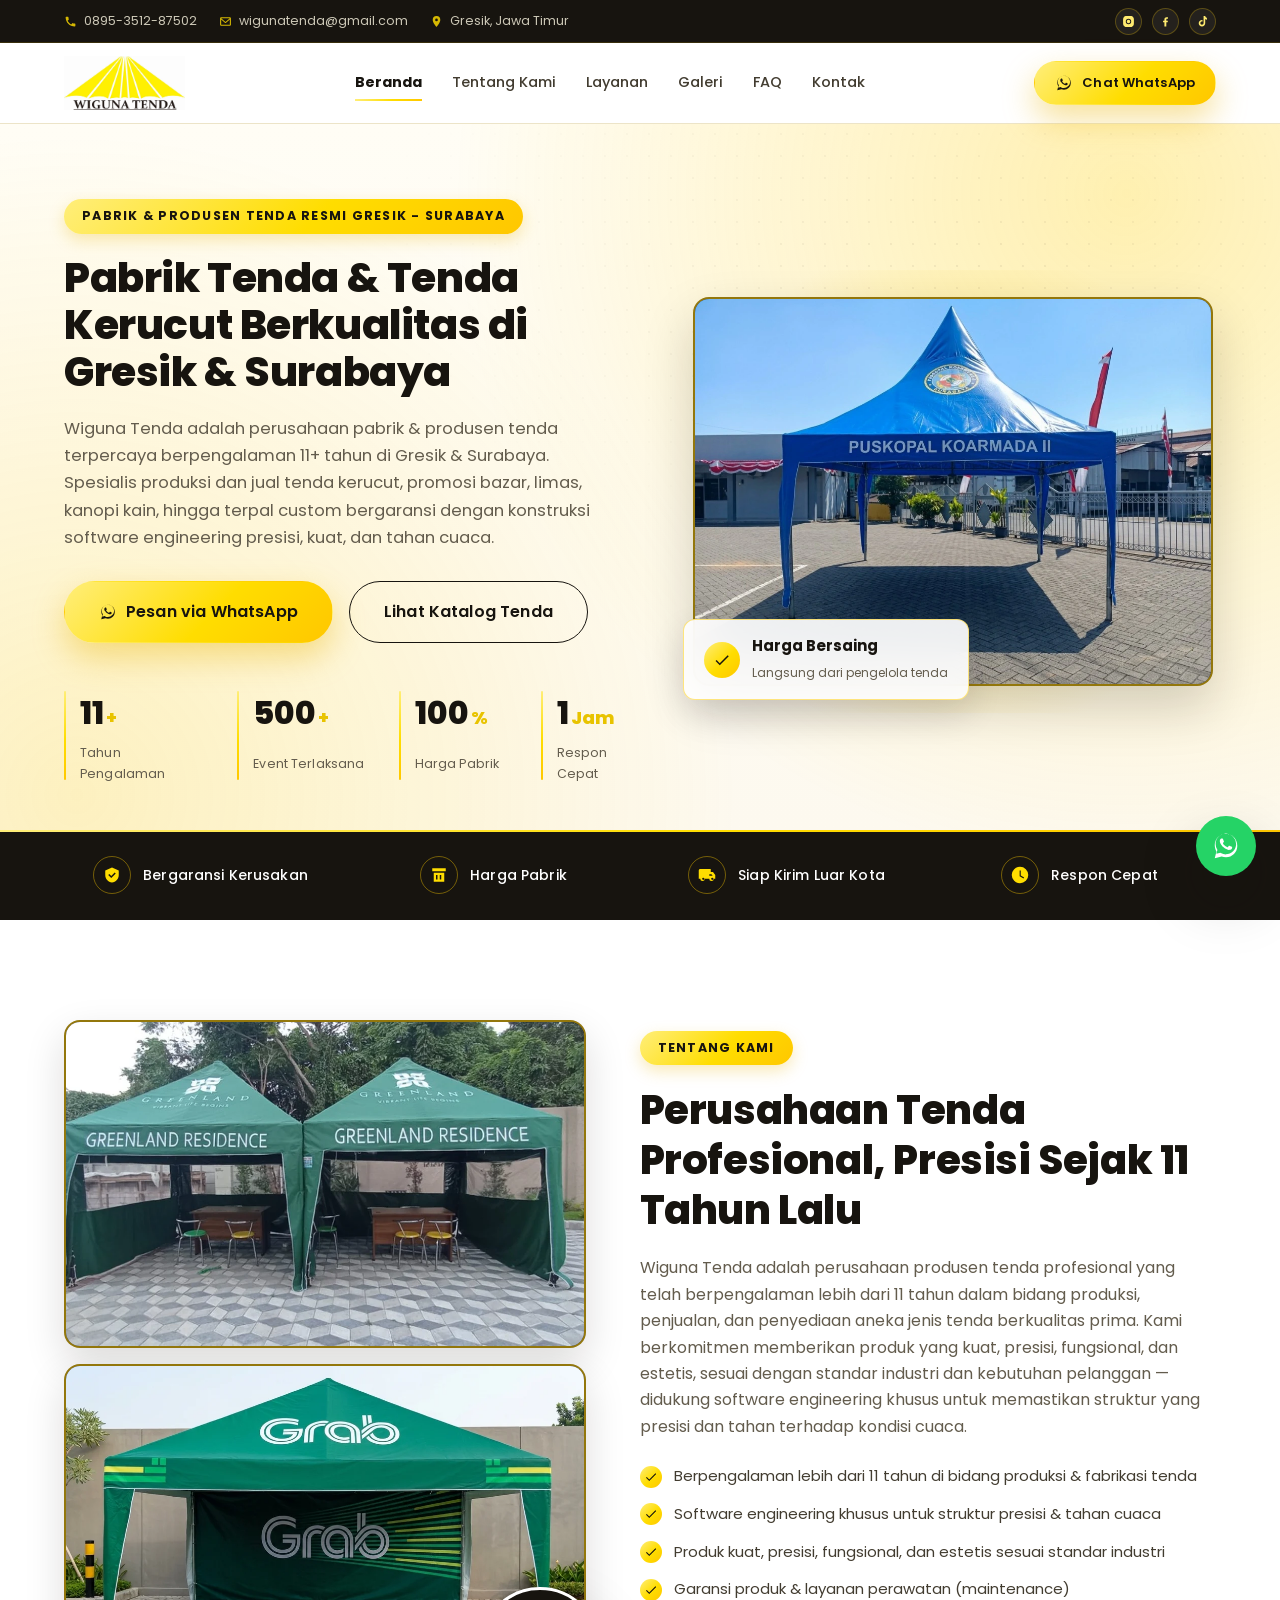
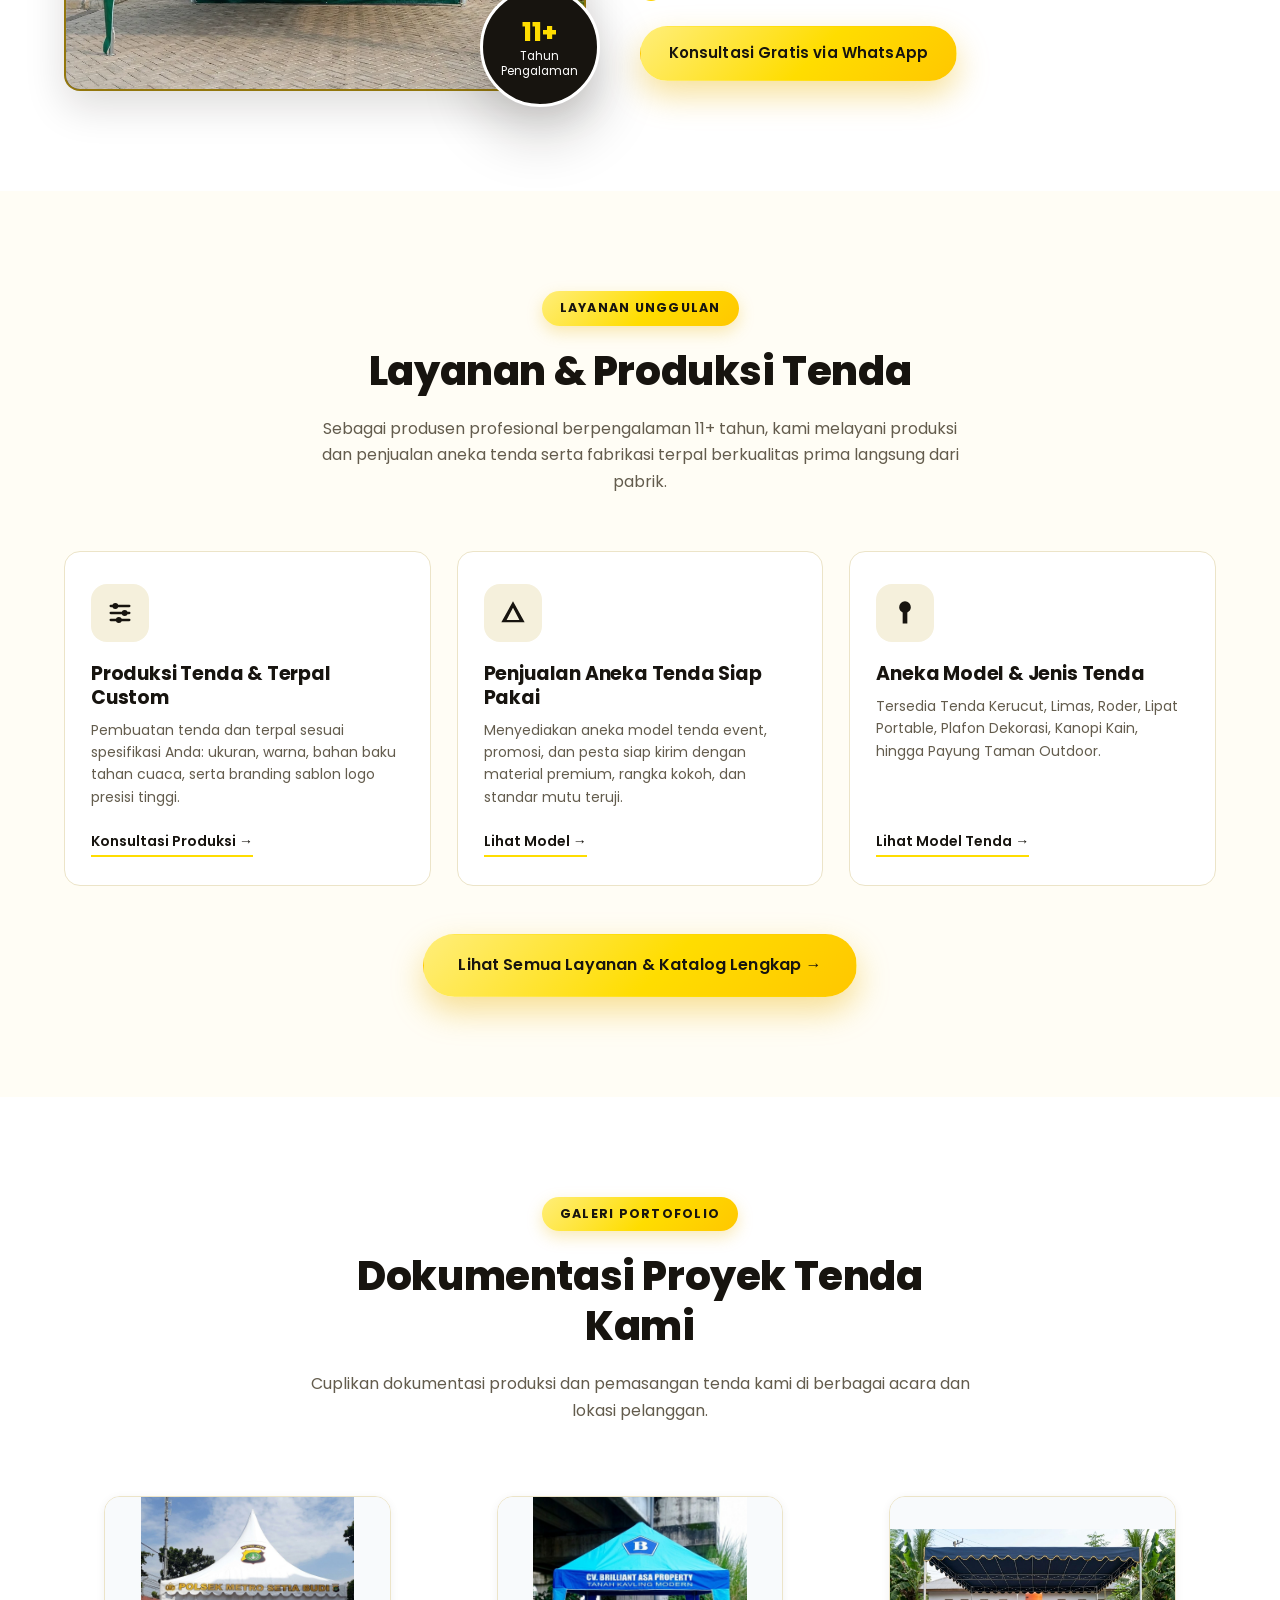
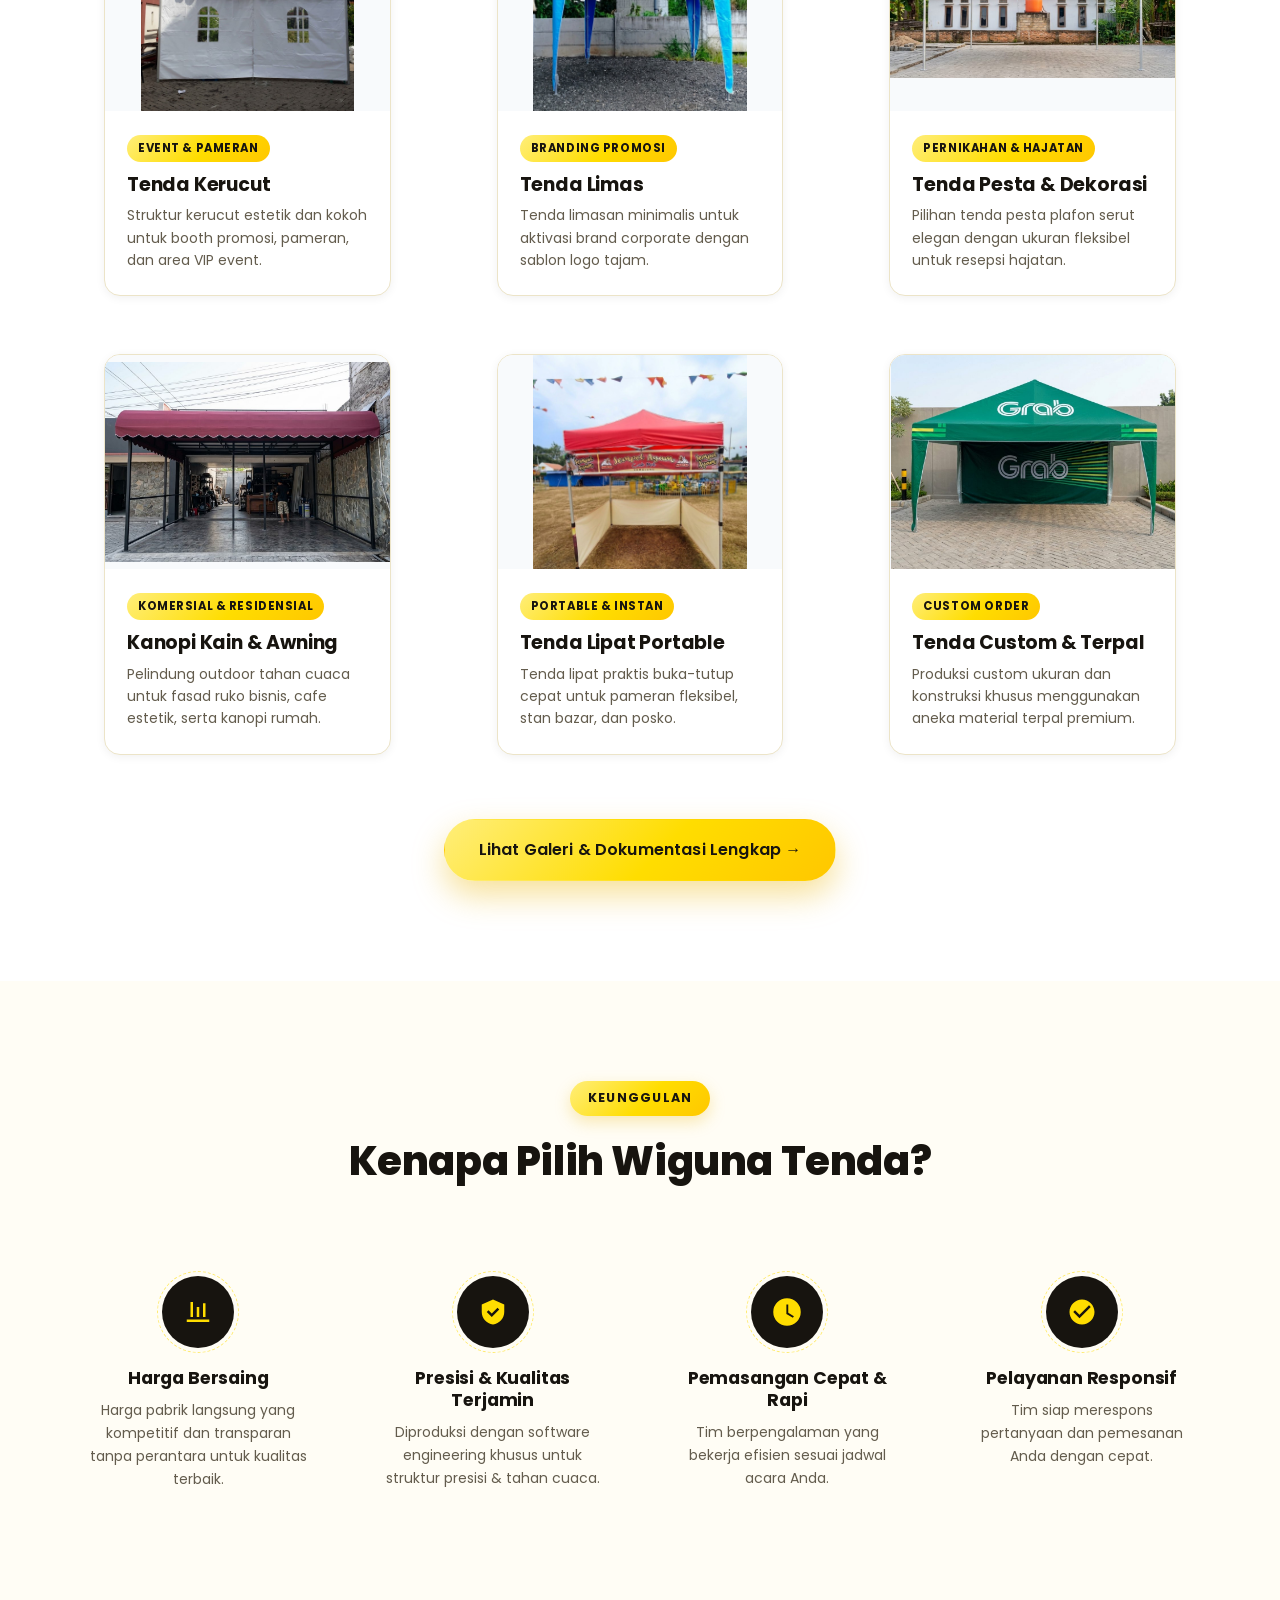
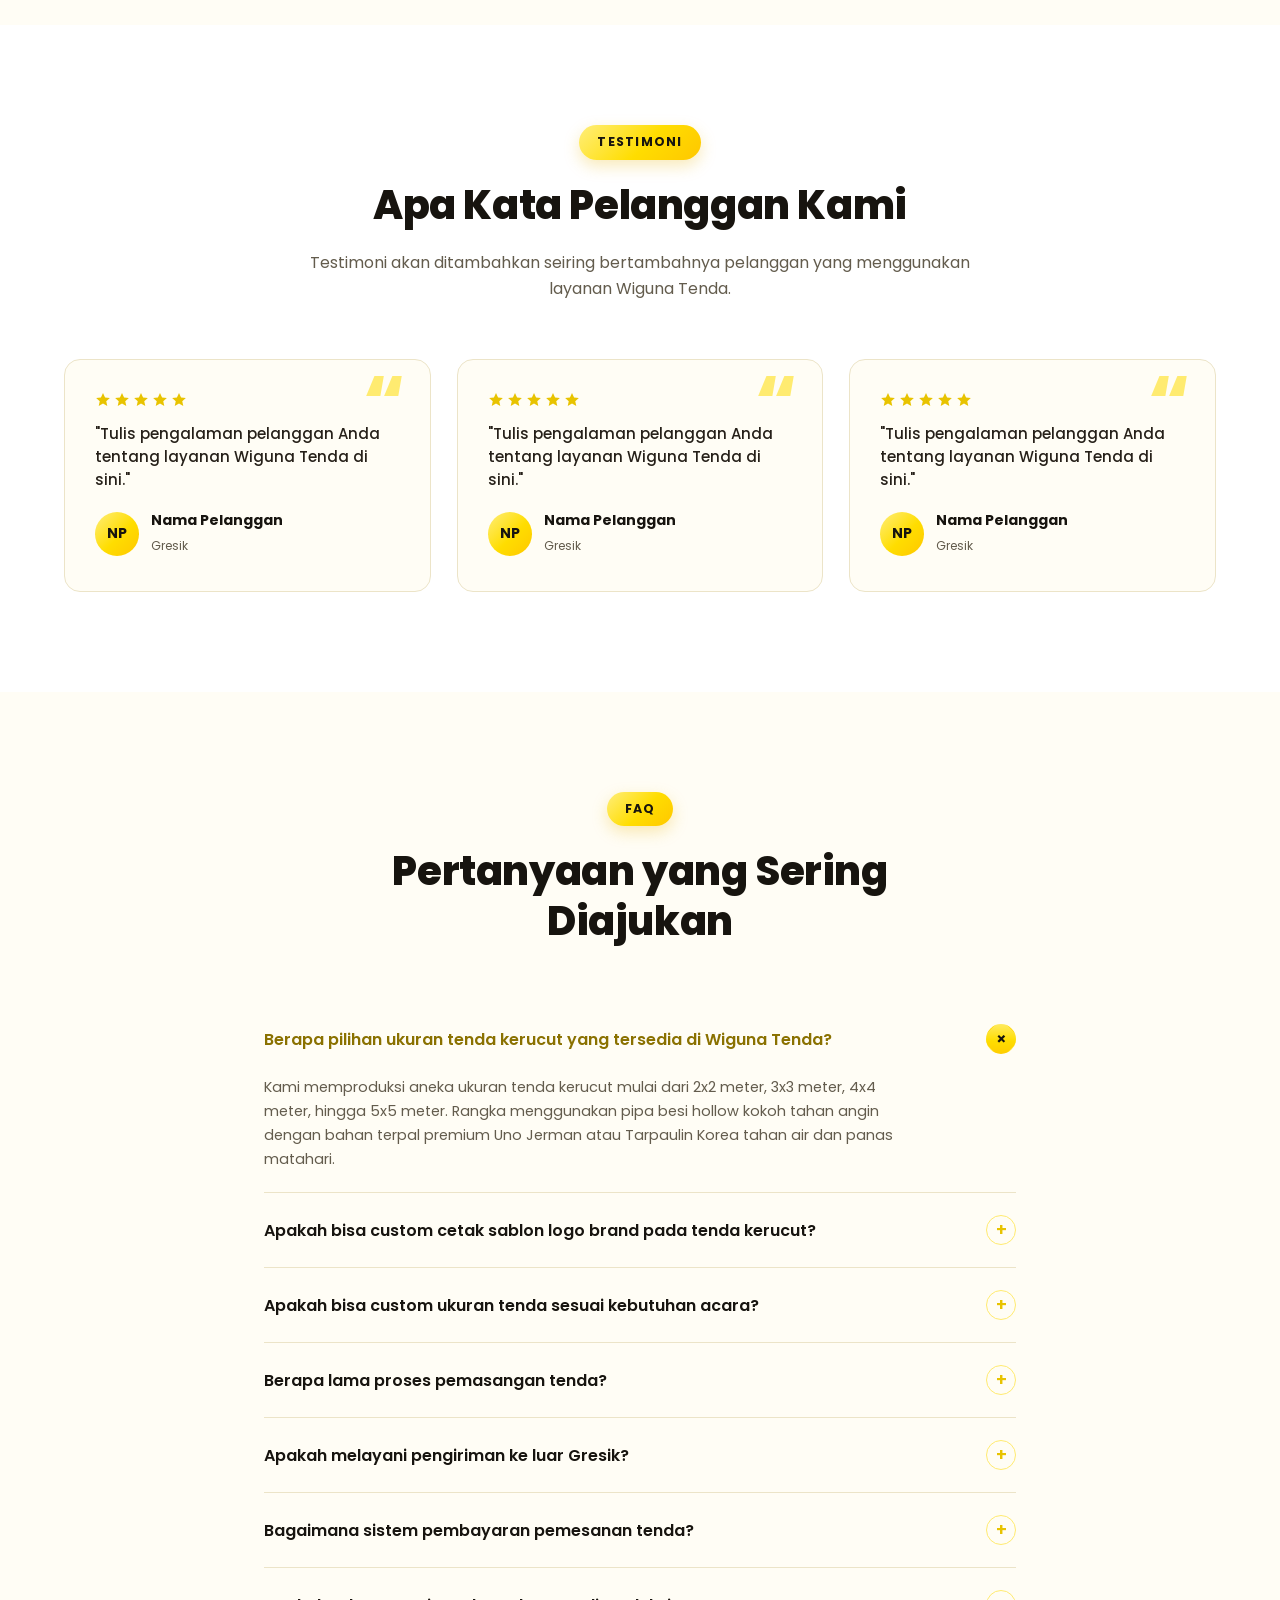
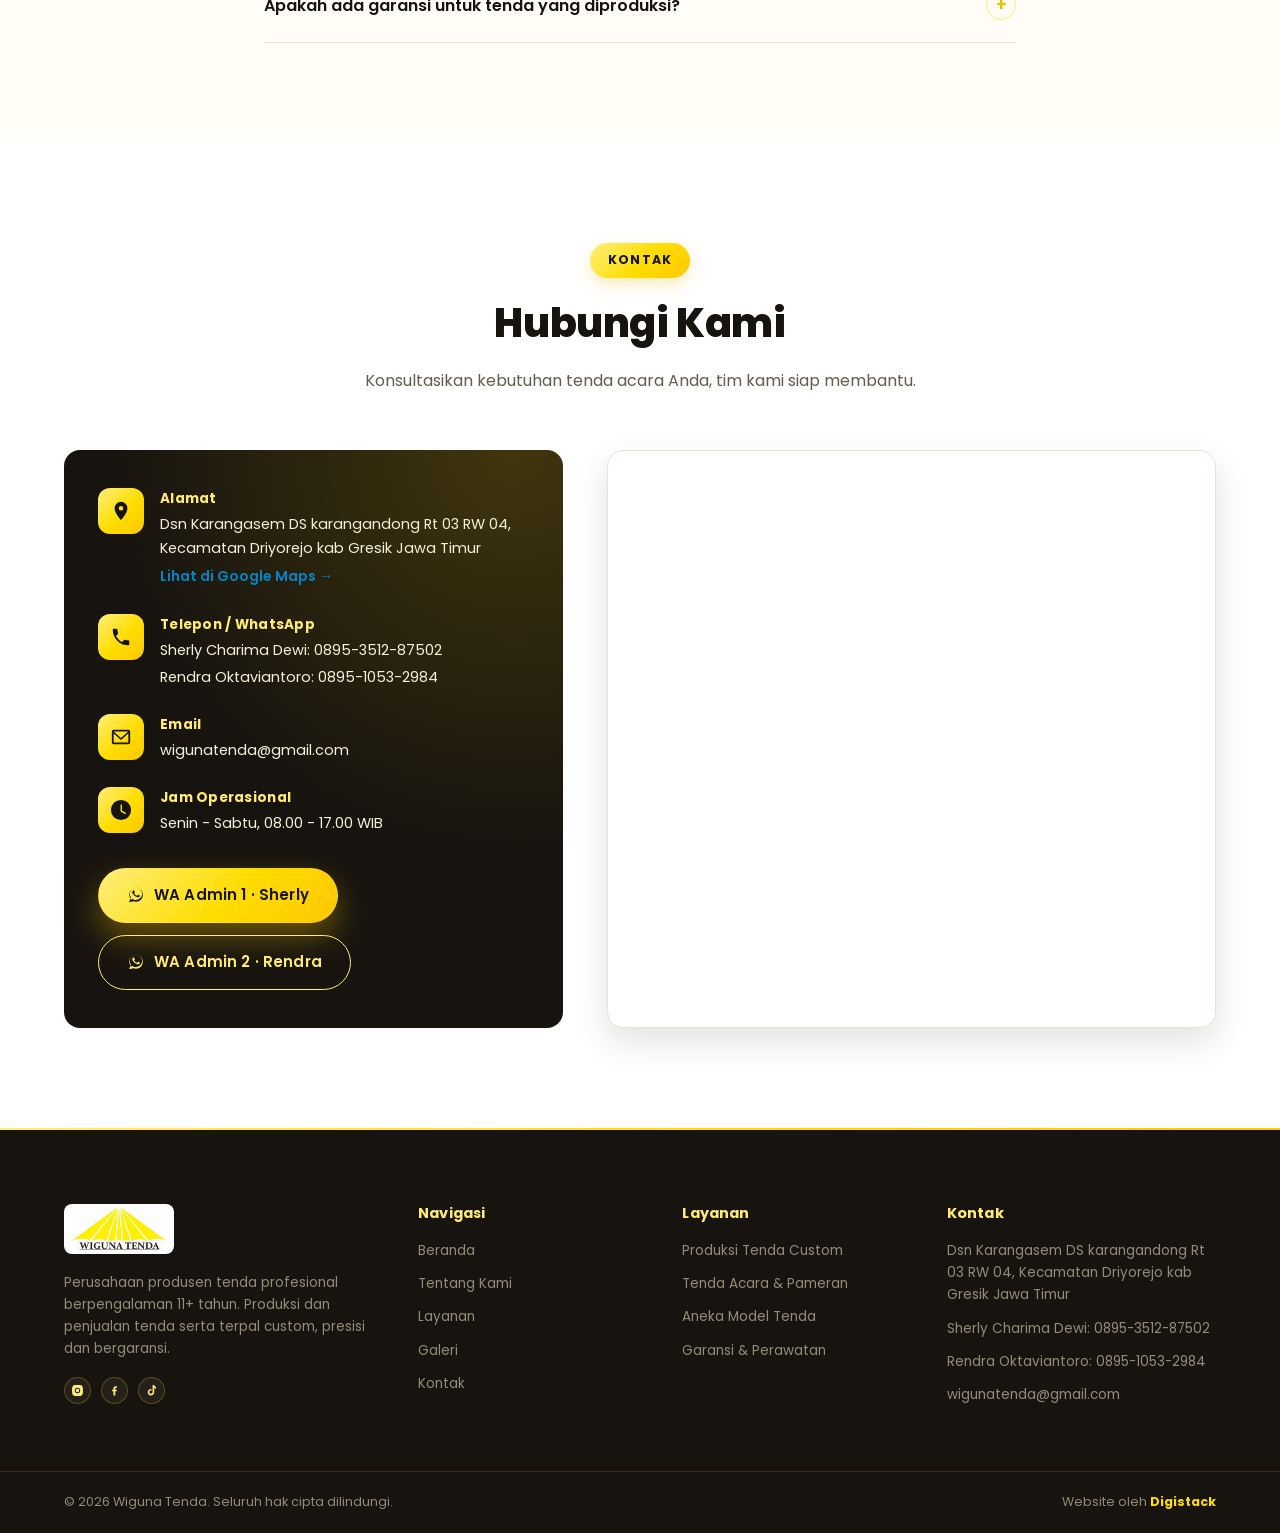
==== index.html @ 8d240566 "Ganti nomor telepon utama website menjadi 0895-3512-87502 (Admin 1 Sherly, Admin 2 Rendra)" ====
<!DOCTYPE html>
<html lang="id">
<head>
<meta charset="UTF-8">
<meta name="viewport" content="width=device-width, initial-scale=1.0">
<title>Jual Tenda &amp; Pabrik Tenda Kerucut Gresik Surabaya | Wiguna Tenda</title>
<meta name="description" content="Pabrik &amp; produsen tenda kerucut, tenda promosi, bazar, limas, dan terpal custom di Gresik - Surabaya. 11+ tahun pengalaman, harga langsung pabrik bergaransi.">
<meta name="keywords" content="tenda kerucut, jual tenda kerucut, pabrik tenda kerucut, harga tenda kerucut, tenda kerucut gresik, tenda kerucut surabaya, jual tenda gresik, pabrik tenda gresik, tenda murah gresik, wiguna tenda, tenda promosi, tenda bazar">
<meta name="robots" content="index, follow">
<link rel="canonical" href="https://tendamurahgresik.com/">

<!-- Open Graph -->
<meta property="og:title" content="Jual Tenda &amp; Pabrik Tenda Kerucut Gresik Surabaya | Wiguna Tenda">
<meta property="og:description" content="Pabrik &amp; produsen tenda kerucut, promosi bazar, dan terpal custom di Gresik - Surabaya. Harga langsung pabrik, presisi &amp; bergaransi.">
<meta property="og:type" content="website">
<meta property="og:url" content="https://tendamurahgresik.com/">
<meta property="og:image" content="https://tendamurahgresik.com/assets/img/logo.jpeg">
<meta property="og:site_name" content="Wiguna Tenda">
<meta property="og:locale" content="id_ID">

<!-- Twitter Card -->
<meta name="twitter:card" content="summary_large_image">
<meta name="twitter:title" content="Jual Tenda &amp; Pabrik Tenda Kerucut Gresik Surabaya | Wiguna Tenda">
<meta name="twitter:description" content="Pabrik &amp; produsen tenda kerucut, promosi bazar, dan terpal custom di Gresik - Surabaya. Harga langsung pabrik, presisi &amp; bergaransi.">
<meta name="twitter:image" content="https://tendamurahgresik.com/assets/img/logo.jpeg">

<link rel="icon" href="assets/img/favicon.png" type="image/png">
<link rel="apple-touch-icon" href="assets/img/favicon.png">
<link rel="preconnect" href="https://fonts.googleapis.com">
<link rel="preconnect" href="https://fonts.gstatic.com" crossorigin>
<link href="https://fonts.googleapis.com/css2?family=Poppins:wght@400;500;600;700;800&display=swap" rel="stylesheet">
<link rel="stylesheet" href="assets/css/style.css">

<!-- Structured data untuk Google (LocalBusiness & Organization) -->
<script type="application/ld+json">
{
  "@context": "https://schema.org",
  "@graph": [
    {
      "@type": "LocalBusiness",
      "@id": "https://tendamurahgresik.com/#localbusiness",
      "name": "Wiguna Tenda",
      "alternateName": ["Pabrik Tenda Kerucut Gresik", "Wiguna Tenda Gresik"],
      "description": "Perusahaan pabrik dan produsen tenda profesional di Gresik & Surabaya. Melayani produksi dan penjualan tenda kerucut, tenda promosi, bazar, limas, dan terpal custom.",
      "image": "https://tendamurahgresik.com/assets/img/logo.jpeg",
      "url": "https://tendamurahgresik.com/",
      "telephone": "+62895351287502",
      "email": "wigunatenda@gmail.com",
      "priceRange": "$$",
      "hasMap": "https://maps.app.goo.gl/rk2h2NR67kL8tHrf9",
      "address": {
        "@type": "PostalAddress",
        "streetAddress": "Dsn Karangasem DS karangandong Rt 03 RW 04",
        "addressLocality": "Driyorejo, Gresik",
        "addressRegion": "Jawa Timur",
        "postalCode": "61177",
        "addressCountry": "ID"
      },
      "geo": {
        "@type": "GeoCoordinates",
        "latitude": -7.352661,
        "longitude": 112.576803
      },
      "areaServed": [
        { "@type": "City", "name": "Gresik" },
        { "@type": "City", "name": "Surabaya" },
        { "@type": "City", "name": "Sidoarjo" },
        { "@type": "AdministrativeArea", "name": "Jawa Timur" }
      ],
      "openingHours": "Mo-Sa 08:00-17:00",
      "hasOfferCatalog": {
        "@type": "OfferCatalog",
        "name": "Katalog Produksi Tenda",
        "itemListElement": [
          {
            "@type": "Offer",
            "itemOffered": {
              "@type": "Product",
              "name": "Tenda Kerucut",
              "description": "Tenda kerucut untuk promosi, bazar, pameran, dan event outdoor dengan aneka ukuran 2x2m, 3x3m, 4x4m, 5x5m rangka kokoh dan terpal berkualitas tahan cuaca."
            }
          }
        ]
      }
    },
    {
      "@type": "FAQPage",
      "@id": "https://tendamurahgresik.com/#faq",
      "mainEntity": [
        {
          "@type": "Question",
          "name": "Berapa pilihan ukuran tenda kerucut yang tersedia di Wiguna Tenda?",
          "acceptedAnswer": {
            "@type": "Answer",
            "text": "Kami memproduksi aneka ukuran tenda kerucut mulai dari 2x2 meter, 3x3 meter, 4x4 meter, hingga 5x5 meter. Rangka menggunakan pipa besi hollow kokoh tahan angin dengan bahan terpal premium Uno Jerman atau Tarpaulin Korea tahan air dan panas matahari."
          }
        },
        {
          "@type": "Question",
          "name": "Apakah bisa custom cetak sablon logo brand pada tenda kerucut?",
          "acceptedAnswer": {
            "@type": "Answer",
            "text": "Bisa. Kami melayani pembuatan tenda kerucut promosi lengkap dengan branding sablon logo perusahaan, instansi, atau komunitas bisnis dengan cetakan warna tajam dan tahan cuaca."
          }
        },
        {
          "@type": "Question",
          "name": "Apakah bisa custom ukuran tenda sesuai kebutuhan acara?",
          "acceptedAnswer": {
            "@type": "Answer",
            "text": "Bisa. Tim kami akan membantu menghitung ukuran dan spesifikasi tenda yang sesuai dengan kebutuhan dan lokasi Anda."
          }
        },
        {
          "@type": "Question",
          "name": "Apakah melayani pengiriman ke luar Gresik?",
          "acceptedAnswer": {
            "@type": "Answer",
            "text": "Ya, kami siap melayani pengiriman ke Surabaya, Sidoarjo, dan seluruh wilayah Jawa Timur maupun luar pulau."
          }
        },
        {
          "@type": "Question",
          "name": "Apakah ada garansi untuk tenda yang diproduksi?",
          "acceptedAnswer": {
            "@type": "Answer",
            "text": "Ada. Setiap produk kami dilengkapi garansi serta dukungan layanan perawatan (maintenance) agar ketahanan dan fungsi tenda tetap optimal."
          }
        }
      ]
    }
  ]
}
</script>

<!--
  ======================================================================
  CATATAN UNTUK KLIEN / ADMIN SEBELUM WEBSITE DI-PUBLISH:
  Beberapa data di bawah ini masih PLACEHOLDER (contoh) dan wajib diganti
  dengan data asli Wiguna Tenda. Semua ada di satu tempat:
    -> assets/js/main.js  (bagian "const CONFIG = { ... }")
  Yang perlu diganti: nomor WhatsApp, alamat, email, jam operasional,
  link sosial media, dan foto-foto asli di folder assets/img/.
  Data yang sama juga perlu disamakan di blok "LocalBusiness" JSON-LD
  tepat di atas (telephone & address) dan di assets/js/main.js (bagian
  googleAdsId/ga4Id/metaPixelId untuk tracking iklan).
  Lihat README.md untuk daftar lengkap.
  ======================================================================
-->
</head>
<body>

<!-- ===== TOP BAR ===== -->
<div class="topbar">
  <div class="container topbar__inner">
    <div class="topbar__contact">
      <a href="#" id="topbarPhoneLink" class="topbar__item">
        <svg viewBox="0 0 24 24" class="icon"><path d="M6.6 10.8c1.4 2.8 3.8 5.1 6.6 6.6l2.2-2.2c.3-.3.7-.4 1-.2 1.1.4 2.3.6 3.6.6.6 0 1 .4 1 1V20c0 .6-.4 1-1 1C10.5 21 3 13.5 3 4c0-.6.4-1 1-1h3.2c.6 0 1 .4 1 1 0 1.3.2 2.5.6 3.6.1.4 0 .8-.2 1L6.6 10.8z"/></svg>
        <span data-config="phoneDisplay">0895-3512-87502</span>
      </a>
      <a href="#" id="topbarEmailLink" class="topbar__item topbar__item--hide-sm">
        <svg viewBox="0 0 24 24" class="icon"><path d="M4 4h16a2 2 0 0 1 2 2v12a2 2 0 0 1-2 2H4a2 2 0 0 1-2-2V6a2 2 0 0 1 2-2zm0 2v.01L12 13l8-6.99V6H4zm16 2.24-7.39 6.46a1 1 0 0 1-1.22 0L4 8.24V18h16V8.24z"/></svg>
        <span data-config="email">wigunatenda@gmail.com</span>
      </a>
      <span class="topbar__item topbar__item--hide-sm">
        <svg viewBox="0 0 24 24" class="icon"><path d="M12 2a7 7 0 0 0-7 7c0 5.25 7 13 7 13s7-7.75 7-13a7 7 0 0 0-7-7zm0 9.5A2.5 2.5 0 1 1 12 6.5a2.5 2.5 0 0 1 0 5z"/></svg>
        <span>Gresik, Jawa Timur</span>
      </span>
    </div>
    <div class="topbar__social">
      <a href="#" aria-label="Instagram Wiguna Tenda" class="social-link"><svg viewBox="0 0 24 24" class="icon"><path d="M12 2c2.7 0 3.05.01 4.12.06 1.07.05 1.79.22 2.43.47.66.26 1.22.6 1.77 1.15.55.55.89 1.11 1.15 1.77.25.64.42 1.36.47 2.43.05 1.07.06 1.42.06 4.12s-.01 3.05-.06 4.12c-.05 1.07-.22 1.79-.47 2.43a4.9 4.9 0 0 1-1.15 1.77 4.9 4.9 0 0 1-1.77 1.15c-.64.25-1.36.42-2.43.47-1.07.05-1.42.06-4.12.06s-3.05-.01-4.12-.06c-1.07-.05-1.79-.22-2.43-.47a4.9 4.9 0 0 1-1.77-1.15 4.9 4.9 0 0 1-1.15-1.77c-.25-.64-.42-1.36-.47-2.43C2.01 15.05 2 14.7 2 12s.01-3.05.06-4.12c.05-1.07.22-1.79.47-2.43.26-.66.6-1.22 1.15-1.77A4.9 4.9 0 0 1 5.45 2.53c.64-.25 1.36-.42 2.43-.47C8.95 2.01 9.3 2 12 2zm0 5a5 5 0 1 0 0 10 5 5 0 0 0 0-10zm0 8.2a3.2 3.2 0 1 1 0-6.4 3.2 3.2 0 0 1 0 6.4zm5.2-8.4a1.17 1.17 0 1 1-2.34 0 1.17 1.17 0 0 1 2.34 0z"/></svg></a>
      <a href="#" aria-label="Facebook Wiguna Tenda" class="social-link"><svg viewBox="0 0 24 24" class="icon"><path d="M13.5 21v-7.5h2.5l.4-3H13.5V8.4c0-.87.24-1.46 1.5-1.46H16.5V4.35C16.2 4.31 15.19 4.22 14 4.22c-2.4 0-4 1.47-4 4.16V10.5H7.5v3H10V21h3.5z"/></svg></a>
      <a href="#" aria-label="TikTok Wiguna Tenda" class="social-link"><svg viewBox="0 0 24 24" class="icon"><path d="M14 2h3.1c.2 1.7 1.4 3.1 3.1 3.4V8.6c-1.2 0-2.3-.3-3.2-1V15c0 3.3-2.7 6-6 6s-6-2.7-6-6 2.7-6 6-6c.4 0 .7 0 1 .1V12c-.3-.1-.6-.2-1-.2-1.7 0-3 1.3-3 3s1.3 3 3 3 3-1.3 3-3V2z"/></svg></a>
    </div>
  </div>
</div>

<!-- ===== NAVBAR ===== -->
<header class="navbar" id="navbar">
  <div class="container navbar__inner">
    <a href="#beranda" class="navbar__brand">
      <img src="assets/img/logo.jpeg" alt="Logo Wiguna Tenda" class="navbar__logo">
    </a>

    <nav class="navbar__nav" id="navMenu">
      <a href="index.html" class="nav-link is-active">Beranda</a>
      <a href="index.html#tentang" class="nav-link">Tentang Kami</a>
      <a href="layanan.html" class="nav-link">Layanan</a>
      <a href="galeri.html" class="nav-link">Galeri</a>
      <a href="index.html#faq" class="nav-link">FAQ</a>
      <a href="index.html#kontak" class="nav-link">Kontak</a>
    </nav>

    <a href="#" class="btn btn--primary btn--sm navbar__cta js-wa-link" data-wa-message="Halo Wiguna Tenda,saya ingin bertanya terkait dengan  informasi Tenda:&#10;&#10;https://tendamurahgresik.com/">
      <svg viewBox="0 0 32 32" class="icon"><path d="M16.02 3C9.4 3 4 8.4 4 15.02c0 2.5.66 4.83 1.8 6.86L4 29l7.32-1.9a12.9 12.9 0 0 0 4.7.88h.01c6.62 0 12.02-5.4 12.02-12.02C28.05 8.4 22.65 3 16.02 3zm0 21.94h-.01a10.9 10.9 0 0 1-5.56-1.53l-.4-.24-4.34 1.13 1.16-4.24-.26-.43a10.9 10.9 0 0 1-1.68-5.8c0-6.03 4.9-10.93 10.94-10.93 2.92 0 5.66 1.14 7.73 3.2a10.85 10.85 0 0 1 3.2 7.74c0 6.03-4.9 10.93-10.93 10.93zm5.98-8.18c-.33-.16-1.93-.95-2.23-1.06-.3-.11-.52-.16-.73.16-.22.33-.85 1.06-1.04 1.27-.19.22-.38.24-.71.08-.33-.16-1.4-.52-2.66-1.65-.98-.87-1.64-1.95-1.83-2.28-.19-.33-.02-.5.14-.67.15-.15.33-.38.5-.57.16-.19.22-.33.33-.55.11-.22.05-.41-.03-.57-.08-.16-.73-1.77-1-2.42-.26-.63-.53-.55-.73-.56h-.62c-.22 0-.57.08-.86.41-.3.33-1.13 1.1-1.13 2.7 0 1.6 1.16 3.14 1.32 3.36.16.22 2.29 3.5 5.54 4.9.77.34 1.38.54 1.85.68.78.25 1.48.21 2.04.13.62-.1 1.93-.79 2.2-1.55.27-.76.27-1.42.19-1.55-.08-.14-.3-.22-.62-.38z"/></svg>
      Chat WhatsApp
    </a>

    <button class="navbar__toggle" id="navToggle" aria-label="Buka menu" aria-expanded="false" aria-controls="navMenu">
      <span></span><span></span><span></span>
    </button>
  </div>
</header>

<main>

<!-- ===== HERO ===== -->
<section class="hero" id="beranda">
  <div class="hero__bg" aria-hidden="true"></div>
  <div class="container hero__inner">
    <div class="hero__content reveal">
      <span class="eyebrow">Pabrik &amp; Produsen Tenda Resmi Gresik - Surabaya</span>
      <h1 class="hero__title">Pabrik Tenda &amp; Tenda Kerucut Berkualitas di Gresik &amp; Surabaya</h1>
      <p class="hero__desc">Wiguna Tenda adalah perusahaan pabrik &amp; produsen tenda terpercaya berpengalaman 11+ tahun di Gresik &amp; Surabaya. Spesialis produksi dan jual tenda kerucut, promosi bazar, limas, kanopi kain, hingga terpal custom bergaransi dengan konstruksi software engineering presisi, kuat, dan tahan cuaca.</p>
      <div class="hero__actions">
        <a href="#" class="btn btn--primary btn--lg js-wa-link" data-wa-message="Halo Wiguna Tenda,saya ingin bertanya terkait dengan  informasi Tenda:&#10;&#10;https://tendamurahgresik.com/">
          <svg viewBox="0 0 32 32" class="icon"><path d="M16.02 3C9.4 3 4 8.4 4 15.02c0 2.5.66 4.83 1.8 6.86L4 29l7.32-1.9a12.9 12.9 0 0 0 4.7.88h.01c6.62 0 12.02-5.4 12.02-12.02C28.05 8.4 22.65 3 16.02 3zm0 21.94h-.01a10.9 10.9 0 0 1-5.56-1.53l-.4-.24-4.34 1.13 1.16-4.24-.26-.43a10.9 10.9 0 0 1-1.68-5.8c0-6.03 4.9-10.93 10.94-10.93 2.92 0 5.66 1.14 7.73 3.2a10.85 10.85 0 0 1 3.2 7.74c0 6.03-4.9 10.93-10.93 10.93zm5.98-8.18c-.33-.16-1.93-.95-2.23-1.06-.3-.11-.52-.16-.73.16-.22.33-.85 1.06-1.04 1.27-.19.22-.38.24-.71.08-.33-.16-1.4-.52-2.66-1.65-.98-.87-1.64-1.95-1.83-2.28-.19-.33-.02-.5.14-.67.15-.15.33-.38.5-.57.16-.19.22-.33.33-.55.11-.22.05-.41-.03-.57-.08-.16-.73-1.77-1-2.42-.26-.63-.53-.55-.73-.56h-.62c-.22 0-.57.08-.86.41-.3.33-1.13 1.1-1.13 2.7 0 1.6 1.16 3.14 1.32 3.36.16.22 2.29 3.5 5.54 4.9.77.34 1.38.54 1.85.68.78.25 1.48.21 2.04.13.62-.1 1.93-.79 2.2-1.55.27-.76.27-1.42.19-1.55-.08-.14-.3-.22-.62-.38z"/></svg>
          Pesan via WhatsApp
        </a>
        <a href="layanan.html" class="btn btn--outline btn--lg">Lihat Katalog Tenda</a>
      </div>

      <div class="hero__stats">
        <div class="hero__stat">
          <span class="hero__stat-num" data-count="11">0</span><span class="hero__stat-suffix">+</span>
          <p>Tahun Pengalaman</p>
        </div>
        <div class="hero__stat">
          <span class="hero__stat-num" data-count="500">0</span><span class="hero__stat-suffix">+</span>
          <p>Event Terlaksana</p>
        </div>
        <div class="hero__stat">
          <span class="hero__stat-num" data-count="100">0</span><span class="hero__stat-suffix">%</span>
          <p>Harga Pabrik</p>
        </div>
        <div class="hero__stat">
          <span class="hero__stat-num" data-count="1">0</span><span class="hero__stat-suffix">Jam</span>
          <p>Respon Cepat</p>
        </div>
      </div>
    </div>

    <div class="hero__visual reveal">
      <div class="hero__art">
        <div class="hero__photo-frame">
          <picture>
            <source srcset="assets/img/hero-tenda.webp" type="image/webp">
            <img src="assets/img/hero-tenda.jpg" alt="Produksi Tenda Kerucut dan Event Pabrik Wiguna Tenda Gresik" class="hero__photo" width="1024" height="764" fetchpriority="high">
          </picture>
        </div>
        <div class="hero__badge">
          <div class="hero__badge-icon"><svg viewBox="0 0 24 24" class="icon"><path d="M9 16.2 4.8 12l-1.4 1.4L9 19 21 7l-1.4-1.4z"/></svg></div>
          <div>
            <strong>Harga Bersaing</strong>
            <span>Langsung dari pengelola tenda</span>
          </div>
        </div>
      </div>
    </div>
  </div>
</section>

<!-- ===== TRUST STRIP ===== -->
<section class="trust-strip">
  <div class="container trust-strip__inner">
    <div class="trust-item"><div class="trust-item__icon"><svg viewBox="0 0 24 24" class="icon"><path d="M12 2 3 6v6c0 5 3.8 9.4 9 10 5.2-.6 9-5 9-10V6l-9-4zm-1 14-4-4 1.4-1.4L11 13.2l4.6-4.6L17 10l-6 6z"/></svg></div><span>Bergaransi Kerusakan</span></div>
    <div class="trust-item"><div class="trust-item__icon"><svg viewBox="0 0 24 24" class="icon"><path d="M3 3h18v4H3V3zm2 6h14v12H5V9zm3 3v6h2v-6H8zm5 0v6h2v-6h-2z"/></svg></div><span>Harga Pabrik</span></div>
    <div class="trust-item"><div class="trust-item__icon"><svg viewBox="0 0 24 24" class="icon"><path d="M20 8h-3V4H3c-1.1 0-2 .9-2 2v11h2a3 3 0 0 0 6 0h6a3 3 0 0 0 6 0h2v-5l-3-4zM7 18.5A1.5 1.5 0 1 1 7 15.5a1.5 1.5 0 0 1 0 3zm12 0a1.5 1.5 0 1 1 0-3 1.5 1.5 0 0 1 0 3zM18 11l1.5 2H15v-2h3z"/></svg></div><span>Siap Kirim Luar Kota</span></div>
    <div class="trust-item"><div class="trust-item__icon"><svg viewBox="0 0 24 24" class="icon"><path d="M12 1a11 11 0 1 0 0 22 11 11 0 0 0 0-22zm1 11.6 4.5 2.7-.8 1.3-5.2-3.1V6h1.5v6.6z"/></svg></div><span>Respon Cepat</span></div>
  </div>
</section>

<!-- ===== TENTANG ===== -->
<section class="section" id="tentang">
  <div class="container about">
    <div class="about__visual reveal">
      <div class="about__photo-stack">
        <div class="about__frame">
          <picture>
            <source srcset="assets/img/tentang-tenda.webp" type="image/webp">
            <img src="assets/img/tentang-tenda.jpg" alt="Pabrik dan Produksi Tenda Wiguna Tenda Gresik" class="about__photo" width="1024" height="640" loading="lazy">
          </picture>
        </div>
        <div class="about__frame">
          <picture>
            <source srcset="assets/img/tentang-tenda-custom.webp" type="image/webp">
            <img src="assets/img/tentang-tenda-custom.jpg" alt="Produksi Tenda Custom Wiguna Tenda Gresik" class="about__photo" width="1024" height="640" loading="lazy">
          </picture>
        </div>
      </div>
      <div class="about__exp-badge">
        <span class="about__exp-num">11+</span>
        <span>Tahun<br>Pengalaman</span>
      </div>
    </div>

    <div class="about__content reveal">
      <span class="eyebrow">Tentang Kami</span>
      <h2 class="section__title">Perusahaan Tenda Profesional, Presisi Sejak 11 Tahun Lalu</h2>
      <p class="section__desc">
        Wiguna Tenda adalah perusahaan produsen tenda profesional yang telah berpengalaman lebih dari 11 tahun dalam bidang
        produksi, penjualan, dan penyediaan aneka jenis tenda berkualitas prima. Kami berkomitmen memberikan produk yang
        kuat, presisi, fungsional, dan estetis, sesuai dengan standar industri dan kebutuhan pelanggan — didukung
        software engineering khusus untuk memastikan struktur yang presisi dan tahan terhadap kondisi cuaca.
      </p>
      <ul class="about__list">
        <li><svg viewBox="0 0 24 24" class="icon icon--check"><path d="M9 16.2 4.8 12l-1.4 1.4L9 19 21 7l-1.4-1.4z"/></svg> Berpengalaman lebih dari 11 tahun di bidang produksi &amp; fabrikasi tenda</li>
        <li><svg viewBox="0 0 24 24" class="icon icon--check"><path d="M9 16.2 4.8 12l-1.4 1.4L9 19 21 7l-1.4-1.4z"/></svg> Software engineering khusus untuk struktur presisi &amp; tahan cuaca</li>
        <li><svg viewBox="0 0 24 24" class="icon icon--check"><path d="M9 16.2 4.8 12l-1.4 1.4L9 19 21 7l-1.4-1.4z"/></svg> Produk kuat, presisi, fungsional, dan estetis sesuai standar industri</li>
        <li><svg viewBox="0 0 24 24" class="icon icon--check"><path d="M9 16.2 4.8 12l-1.4 1.4L9 19 21 7l-1.4-1.4z"/></svg> Garansi produk &amp; layanan perawatan (maintenance)</li>
      </ul>
      <a href="#" class="btn btn--primary js-wa-link" data-wa-message="Halo Wiguna Tenda,saya ingin bertanya terkait dengan  informasi Tenda:&#10;&#10;https://tendamurahgresik.com/">Konsultasi Gratis via WhatsApp</a>
    </div>
  </div>
</section>

<!-- ===== LAYANAN UNGGULAN (TEASER) ===== -->
<section class="section section--alt" id="layanan">
  <div class="container">
    <div class="section__head reveal">
      <span class="eyebrow">Layanan Unggulan</span>
      <h2 class="section__title">Layanan &amp; Produksi Tenda</h2>
      <p class="section__desc">Sebagai produsen profesional berpengalaman 11+ tahun, kami melayani produksi dan penjualan aneka tenda serta fabrikasi terpal berkualitas prima langsung dari pabrik.</p>
    </div>

    <div class="grid grid--cards reveal">

      <div class="card reveal">
        <div class="card__icon"><svg viewBox="0 0 24 24"><rect x="3" y="5" width="18" height="2" rx="1"/><circle cx="8" cy="6" r="2.5"/><rect x="3" y="11" width="18" height="2" rx="1"/><circle cx="16" cy="12" r="2.5"/><rect x="3" y="17" width="18" height="2" rx="1"/><circle cx="11" cy="18" r="2.5"/></svg></div>
        <h3>Produksi Tenda &amp; Terpal Custom</h3>
        <p>Pembuatan tenda dan terpal sesuai spesifikasi Anda: ukuran, warna, bahan baku tahan cuaca, serta branding sablon logo presisi tinggi.</p>
        <a href="#" class="card__link js-wa-link" data-wa-message="Halo Wiguna Tenda,saya ingin bertanya terkait dengan  informasi Tenda:&#10;&#10;https://tendamurahgresik.com/">Konsultasi Produksi &rarr;</a>
      </div>

      <div class="card reveal">
        <div class="card__icon"><svg viewBox="0 0 24 24"><path d="M12 2 2 20h20L12 2zm0 5.5L17.5 18h-11L12 7.5z"/></svg></div>
        <h3>Penjualan Aneka Tenda Siap Pakai</h3>
        <p>Menyediakan aneka model tenda event, promosi, dan pesta siap kirim dengan material premium, rangka kokoh, dan standar mutu teruji.</p>
        <a href="layanan.html#jenis-tenda" class="card__link">Lihat Model &rarr;</a>
      </div>

      <div class="card reveal">
        <div class="card__icon"><svg viewBox="0 0 24 24"><path d="M12 2a5 5 0 0 1 5 5c0 2-1.3 3.7-3 4.5V21h-4v-9.5C8.3 10.7 7 9 7 7a5 5 0 0 1 5-5z"/></svg></div>
        <h3>Aneka Model &amp; Jenis Tenda</h3>
        <p>Tersedia Tenda Kerucut, Limas, Roder, Lipat Portable, Plafon Dekorasi, Kanopi Kain, hingga Payung Taman Outdoor.</p>
        <a href="layanan.html" class="card__link">Lihat Model Tenda &rarr;</a>
      </div>

    </div>

    <div class="section__cta reveal">
      <a href="layanan.html" class="btn btn--primary btn--lg">
        Lihat Semua Layanan &amp; Katalog Lengkap &rarr;
      </a>
    </div>
  </div>
</section>

<!-- ===== GALERI PORTOFOLIO (TEASER) ===== -->
<section class="section" id="galeri">
  <div class="container">
    <div class="section__head reveal">
      <span class="eyebrow">Galeri Portofolio</span>
      <h2 class="section__title">Dokumentasi Proyek Tenda Kami</h2>
      <p class="section__desc">Cuplikan dokumentasi produksi dan pemasangan tenda kami di berbagai acara dan lokasi pelanggan.</p>
    </div>

    <div class="grid grid--gallery reveal">

      <figure class="gallery-card reveal">
        <div class="gallery-card__img-wrap">
          <img src="assets/img/gallery/tenda-kerucut.jpg" alt="Produksi Tenda Kerucut Event Wiguna Tenda Gresik" loading="lazy" width="600" height="450">
        </div>
        <figcaption class="gallery-card__body">
          <span class="gallery-card__tag">Event &amp; Pameran</span>
          <h3 class="gallery-card__title">Tenda Kerucut</h3>
          <p class="gallery-card__desc">Struktur kerucut estetik dan kokoh untuk booth promosi, pameran, dan area VIP event.</p>
        </figcaption>
      </figure>

      <figure class="gallery-card reveal">
        <div class="gallery-card__img-wrap">
          <img src="assets/img/gallery/tenda-limas.jpg" alt="Produksi Tenda Limas Branding Sablon Logo Perusahaan Wiguna Tenda Gresik" loading="lazy" width="600" height="450">
        </div>
        <figcaption class="gallery-card__body">
          <span class="gallery-card__tag">Branding Promosi</span>
          <h3 class="gallery-card__title">Tenda Limas</h3>
          <p class="gallery-card__desc">Tenda limasan minimalis untuk aktivasi brand corporate dengan sablon logo tajam.</p>
        </figcaption>
      </figure>

      <figure class="gallery-card reveal">
        <div class="gallery-card__img-wrap">
          <img src="assets/img/gallery/tenda-pesta.jpg" alt="Produksi Tenda Pesta dan Dekorasi Pernikahan Wiguna Tenda Gresik" loading="lazy" width="600" height="450">
        </div>
        <figcaption class="gallery-card__body">
          <span class="gallery-card__tag">Pernikahan &amp; Hajatan</span>
          <h3 class="gallery-card__title">Tenda Pesta &amp; Dekorasi</h3>
          <p class="gallery-card__desc">Pilihan tenda pesta plafon serut elegan dengan ukuran fleksibel untuk resepsi hajatan.</p>
        </figcaption>
      </figure>

      <figure class="gallery-card reveal">
        <div class="gallery-card__img-wrap">
          <img src="assets/img/gallery/kanopi-kain.jpg" alt="Pemasangan Kanopi Kain Awning Outdoor Wiguna Tenda Gresik" loading="lazy" width="600" height="450">
        </div>
        <figcaption class="gallery-card__body">
          <span class="gallery-card__tag">Komersial &amp; Residensial</span>
          <h3 class="gallery-card__title">Kanopi Kain &amp; Awning</h3>
          <p class="gallery-card__desc">Pelindung outdoor tahan cuaca untuk fasad ruko bisnis, cafe estetik, serta kanopi rumah.</p>
        </figcaption>
      </figure>

      <figure class="gallery-card reveal">
        <div class="gallery-card__img-wrap">
          <img src="assets/img/gallery/tenda-lipat.jpg" alt="Pemasangan Tenda Lipat Portable Praktis Wiguna Tenda Gresik" loading="lazy" width="600" height="450">
        </div>
        <figcaption class="gallery-card__body">
          <span class="gallery-card__tag">Portable &amp; Instan</span>
          <h3 class="gallery-card__title">Tenda Lipat Portable</h3>
          <p class="gallery-card__desc">Tenda lipat praktis buka-tutup cepat untuk pameran fleksibel, stan bazar, dan posko.</p>
        </figcaption>
      </figure>

      <figure class="gallery-card reveal">
        <div class="gallery-card__img-wrap">
          <img src="assets/img/gallery/tenda-custom.jpg" alt="Produksi Tenda Custom dan Terpal Spesifikasi Khusus Wiguna Tenda" loading="lazy" width="600" height="450">
        </div>
        <figcaption class="gallery-card__body">
          <span class="gallery-card__tag">Custom Order</span>
          <h3 class="gallery-card__title">Tenda Custom &amp; Terpal</h3>
          <p class="gallery-card__desc">Produksi custom ukuran dan konstruksi khusus menggunakan aneka material terpal premium.</p>
        </figcaption>
      </figure>

    </div>

    <div class="section__cta reveal">
      <a href="galeri.html" class="btn btn--primary btn--lg">
        Lihat Galeri &amp; Dokumentasi Lengkap &rarr;
      </a>
    </div>
  </div>
</section>

<!-- ===== KENAPA PILIH KAMI ===== -->
<section class="section section--alt" id="kenapa">
  <div class="container">
    <div class="section__head reveal">
      <span class="eyebrow">Keunggulan</span>
      <h2 class="section__title">Kenapa Pilih Wiguna Tenda?</h2>
    </div>
    <div class="grid grid--why">
      <div class="why-card reveal">
        <div class="why-card__icon"><svg viewBox="0 0 24 24"><path d="M3 20h18v-2H3v2zM6 4v12h2V4H6zm5 4v8h2V8h-2zm5-3v11h2V5h-2z"/></svg></div>
        <h3>Harga Bersaing</h3>
        <p>Harga pabrik langsung yang kompetitif dan transparan tanpa perantara untuk kualitas terbaik.</p>
      </div>
      <div class="why-card reveal">
        <div class="why-card__icon"><svg viewBox="0 0 24 24"><path d="M12 2 3 6v6c0 5 3.8 9.4 9 10 5.2-.6 9-5 9-10V6l-9-4zm-1 14-4-4 1.4-1.4L11 13.2l4.6-4.6L17 10l-6 6z"/></svg></div>
        <h3>Presisi &amp; Kualitas Terjamin</h3>
        <p>Diproduksi dengan software engineering khusus untuk struktur presisi &amp; tahan cuaca.</p>
      </div>
      <div class="why-card reveal">
        <div class="why-card__icon"><svg viewBox="0 0 24 24"><path d="M12 1a11 11 0 1 0 0 22 11 11 0 0 0 0-22zm1 11.6 4.5 2.7-.8 1.3-5.2-3.1V6h1.5v6.6z"/></svg></div>
        <h3>Pemasangan Cepat &amp; Rapi</h3>
        <p>Tim berpengalaman yang bekerja efisien sesuai jadwal acara Anda.</p>
      </div>
      <div class="why-card reveal">
        <div class="why-card__icon"><svg viewBox="0 0 24 24"><path d="M12 2C6.5 2 2 6.5 2 12s4.5 10 10 10 10-4.5 10-10S17.5 2 12 2zm-2 15-5-5 1.4-1.4L10 14.2l7.6-7.6L19 8l-9 9z"/></svg></div>
        <h3>Pelayanan Responsif</h3>
        <p>Tim siap merespons pertanyaan dan pemesanan Anda dengan cepat.</p>
      </div>
    </div>
  </div>
</section>

<!-- ===== TESTIMONI ===== -->
<section class="section" id="testimoni">
  <div class="container">
    <div class="section__head reveal">
      <span class="eyebrow">Testimoni</span>
      <h2 class="section__title">Apa Kata Pelanggan Kami</h2>
      <p class="section__desc">Testimoni akan ditambahkan seiring bertambahnya pelanggan yang menggunakan layanan Wiguna Tenda.</p>
    </div>
    <!-- TEMPLATE TESTIMONI: ganti isi quote & nama dengan testimoni pelanggan asli -->
    <div class="grid grid--testi">
      <div class="testi-card reveal">
        <div class="testi-card__stars" aria-label="5 dari 5 bintang">
          <svg viewBox="0 0 24 24" class="icon"><path d="M12 1.5l3.1 6.6 7.2.8-5.4 4.9 1.5 7.1L12 17.3 5.6 20.9l1.5-7.1-5.4-4.9 7.2-.8z"/></svg>
          <svg viewBox="0 0 24 24" class="icon"><path d="M12 1.5l3.1 6.6 7.2.8-5.4 4.9 1.5 7.1L12 17.3 5.6 20.9l1.5-7.1-5.4-4.9 7.2-.8z"/></svg>
          <svg viewBox="0 0 24 24" class="icon"><path d="M12 1.5l3.1 6.6 7.2.8-5.4 4.9 1.5 7.1L12 17.3 5.6 20.9l1.5-7.1-5.4-4.9 7.2-.8z"/></svg>
          <svg viewBox="0 0 24 24" class="icon"><path d="M12 1.5l3.1 6.6 7.2.8-5.4 4.9 1.5 7.1L12 17.3 5.6 20.9l1.5-7.1-5.4-4.9 7.2-.8z"/></svg>
          <svg viewBox="0 0 24 24" class="icon"><path d="M12 1.5l3.1 6.6 7.2.8-5.4 4.9 1.5 7.1L12 17.3 5.6 20.9l1.5-7.1-5.4-4.9 7.2-.8z"/></svg>
        </div>
        <p>"Tulis pengalaman pelanggan Anda tentang layanan Wiguna Tenda di sini."</p>
        <div class="testi-card__author">
          <div class="testi-card__avatar">NP</div>
          <div><strong>Nama Pelanggan</strong><span>Gresik</span></div>
        </div>
      </div>
      <div class="testi-card reveal">
        <div class="testi-card__stars" aria-label="5 dari 5 bintang">
          <svg viewBox="0 0 24 24" class="icon"><path d="M12 1.5l3.1 6.6 7.2.8-5.4 4.9 1.5 7.1L12 17.3 5.6 20.9l1.5-7.1-5.4-4.9 7.2-.8z"/></svg>
          <svg viewBox="0 0 24 24" class="icon"><path d="M12 1.5l3.1 6.6 7.2.8-5.4 4.9 1.5 7.1L12 17.3 5.6 20.9l1.5-7.1-5.4-4.9 7.2-.8z"/></svg>
          <svg viewBox="0 0 24 24" class="icon"><path d="M12 1.5l3.1 6.6 7.2.8-5.4 4.9 1.5 7.1L12 17.3 5.6 20.9l1.5-7.1-5.4-4.9 7.2-.8z"/></svg>
          <svg viewBox="0 0 24 24" class="icon"><path d="M12 1.5l3.1 6.6 7.2.8-5.4 4.9 1.5 7.1L12 17.3 5.6 20.9l1.5-7.1-5.4-4.9 7.2-.8z"/></svg>
          <svg viewBox="0 0 24 24" class="icon"><path d="M12 1.5l3.1 6.6 7.2.8-5.4 4.9 1.5 7.1L12 17.3 5.6 20.9l1.5-7.1-5.4-4.9 7.2-.8z"/></svg>
        </div>
        <p>"Tulis pengalaman pelanggan Anda tentang layanan Wiguna Tenda di sini."</p>
        <div class="testi-card__author">
          <div class="testi-card__avatar">NP</div>
          <div><strong>Nama Pelanggan</strong><span>Gresik</span></div>
        </div>
      </div>
      <div class="testi-card reveal">
        <div class="testi-card__stars" aria-label="5 dari 5 bintang">
          <svg viewBox="0 0 24 24" class="icon"><path d="M12 1.5l3.1 6.6 7.2.8-5.4 4.9 1.5 7.1L12 17.3 5.6 20.9l1.5-7.1-5.4-4.9 7.2-.8z"/></svg>
          <svg viewBox="0 0 24 24" class="icon"><path d="M12 1.5l3.1 6.6 7.2.8-5.4 4.9 1.5 7.1L12 17.3 5.6 20.9l1.5-7.1-5.4-4.9 7.2-.8z"/></svg>
          <svg viewBox="0 0 24 24" class="icon"><path d="M12 1.5l3.1 6.6 7.2.8-5.4 4.9 1.5 7.1L12 17.3 5.6 20.9l1.5-7.1-5.4-4.9 7.2-.8z"/></svg>
          <svg viewBox="0 0 24 24" class="icon"><path d="M12 1.5l3.1 6.6 7.2.8-5.4 4.9 1.5 7.1L12 17.3 5.6 20.9l1.5-7.1-5.4-4.9 7.2-.8z"/></svg>
          <svg viewBox="0 0 24 24" class="icon"><path d="M12 1.5l3.1 6.6 7.2.8-5.4 4.9 1.5 7.1L12 17.3 5.6 20.9l1.5-7.1-5.4-4.9 7.2-.8z"/></svg>
        </div>
        <p>"Tulis pengalaman pelanggan Anda tentang layanan Wiguna Tenda di sini."</p>
        <div class="testi-card__author">
          <div class="testi-card__avatar">NP</div>
          <div><strong>Nama Pelanggan</strong><span>Gresik</span></div>
        </div>
      </div>
    </div>
  </div>
</section>

<!-- ===== FAQ ===== -->
<section class="section section--alt" id="faq">
  <div class="container faq">
    <div class="section__head reveal">
      <span class="eyebrow">FAQ</span>
      <h2 class="section__title">Pertanyaan yang Sering Diajukan</h2>
    </div>
    <div class="accordion reveal">
      <div class="accordion-item is-active">
        <button class="accordion-header" aria-expanded="true">Berapa pilihan ukuran tenda kerucut yang tersedia di Wiguna Tenda?<span class="accordion-icon">+</span></button>
        <div class="accordion-body"><p>Kami memproduksi aneka ukuran tenda kerucut mulai dari 2x2 meter, 3x3 meter, 4x4 meter, hingga 5x5 meter. Rangka menggunakan pipa besi hollow kokoh tahan angin dengan bahan terpal premium Uno Jerman atau Tarpaulin Korea tahan air dan panas matahari.</p></div>
      </div>
      <div class="accordion-item">
        <button class="accordion-header" aria-expanded="false">Apakah bisa custom cetak sablon logo brand pada tenda kerucut?<span class="accordion-icon">+</span></button>
        <div class="accordion-body"><p>Bisa. Kami melayani pembuatan tenda kerucut promosi lengkap dengan branding sablon logo perusahaan, instansi, atau komunitas bisnis dengan cetakan warna tajam dan tahan cuaca.</p></div>
      </div>
      <div class="accordion-item">
        <button class="accordion-header" aria-expanded="false">Apakah bisa custom ukuran tenda sesuai kebutuhan acara?<span class="accordion-icon">+</span></button>
        <div class="accordion-body"><p>Bisa. Tim kami akan membantu menghitung ukuran dan jumlah tenda yang sesuai dengan kapasitas tamu dan lokasi acara Anda.</p></div>
      </div>
      <div class="accordion-item">
        <button class="accordion-header" aria-expanded="false">Berapa lama proses pemasangan tenda?<span class="accordion-icon">+</span></button>
        <div class="accordion-body"><p>Waktu pemasangan tergantung ukuran dan jumlah tenda. Tim kami akan datang lebih awal untuk memastikan tenda siap sebelum acara dimulai.</p></div>
      </div>
      <div class="accordion-item">
        <button class="accordion-header" aria-expanded="false">Apakah melayani pengiriman ke luar Gresik?<span class="accordion-icon">+</span></button>
        <div class="accordion-body"><p>Ya, kami siap melayani area di luar Gresik dengan biaya pengiriman menyesuaikan jarak lokasi.</p></div>
      </div>
      <div class="accordion-item">
        <button class="accordion-header" aria-expanded="false">Bagaimana sistem pembayaran pemesanan tenda?<span class="accordion-icon">+</span></button>
        <div class="accordion-body"><p>Pembayaran dapat dilakukan dengan uang muka (DP) saat konfirmasi pesanan dan pelunasan sebelum barang dikirim atau diambil. Detail metode dan termin dapat didiskusikan langsung via WhatsApp.</p></div>
      </div>
      <div class="accordion-item">
        <button class="accordion-header" aria-expanded="false">Apakah ada garansi untuk tenda yang diproduksi?<span class="accordion-icon">+</span></button>
        <div class="accordion-body"><p>Ada. Setiap produk kami dilengkapi garansi, serta dukungan layanan perawatan (maintenance) agar ketahanan dan fungsi tenda tetap optimal.</p></div>
      </div>
    </div>
  </div>
</section>

<!-- ===== KONTAK ===== -->
<section class="section" id="kontak">
  <div class="container">
    <div class="section__head reveal">
      <span class="eyebrow">Kontak</span>
      <h2 class="section__title">Hubungi Kami</h2>
      <p class="section__desc">Konsultasikan kebutuhan tenda acara Anda, tim kami siap membantu.</p>
    </div>

    <div class="contact reveal">
      <div class="contact__info">
        <div class="contact__item">
          <div class="contact__icon"><svg viewBox="0 0 24 24"><path d="M12 2a7 7 0 0 0-7 7c0 5.25 7 13 7 13s7-7.75 7-13a7 7 0 0 0-7-7zm0 9.5A2.5 2.5 0 1 1 12 6.5a2.5 2.5 0 0 1 0 5z"/></svg></div>
          <div>
            <strong>Alamat</strong>
            <p data-config="address">Dsn Karangasem DS karangandong Rt 03 RW 04, Kecamatan Driyorejo kab Gresik Jawa Timur</p>
            <a href="https://maps.app.goo.gl/rk2h2NR67kL8tHrf9" target="_blank" rel="noopener" style="display:inline-block; margin-top:4px; color:var(--primary,#0284c7); font-size:0.875rem; font-weight:600;">Lihat di Google Maps &rarr;</a>
          </div>
        </div>
        <div class="contact__item">
          <div class="contact__icon"><svg viewBox="0 0 24 24"><path d="M6.6 10.8c1.4 2.8 3.8 5.1 6.6 6.6l2.2-2.2c.3-.3.7-.4 1-.2 1.1.4 2.3.6 3.6.6.6 0 1 .4 1 1V20c0 .6-.4 1-1 1C10.5 21 3 13.5 3 4c0-.6.4-1 1-1h3.2c.6 0 1 .4 1 1 0 1.3.2 2.5.6 3.6.1.4 0 .8-.2 1L6.6 10.8z"/></svg></div>
          <div>
            <strong>Telepon / WhatsApp</strong>
            <p><span data-config="waName">Sherly Charima Dewi</span>: <span data-config="phoneDisplay">0895-3512-87502</span></p>
            <p><span data-config="waName2">Rendra Oktaviantoro</span>: <span data-config="phoneDisplay2">0895-1053-2984</span></p>
          </div>
        </div>
        <div class="contact__item">
          <div class="contact__icon"><svg viewBox="0 0 24 24"><path d="M4 4h16a2 2 0 0 1 2 2v12a2 2 0 0 1-2 2H4a2 2 0 0 1-2-2V6a2 2 0 0 1 2-2zm0 2v.01L12 13l8-6.99V6H4zm16 2.24-7.39 6.46a1 1 0 0 1-1.22 0L4 8.24V18h16V8.24z"/></svg></div>
          <div><strong>Email</strong><p data-config="email">wigunatenda@gmail.com</p></div>
        </div>
        <div class="contact__item">
          <div class="contact__icon"><svg viewBox="0 0 24 24"><path d="M12 1a11 11 0 1 0 0 22 11 11 0 0 0 0-22zm1 11.6 4.5 2.7-.8 1.3-5.2-3.1V6h1.5v6.6z"/></svg></div>
          <div><strong>Jam Operasional</strong><p data-config="hours">Senin - Sabtu, 08.00 - 17.00 WIB</p></div>
        </div>

        <div class="contact__wa-buttons">
          <a href="#" class="btn btn--primary js-wa-link" data-wa-message="Halo Wiguna Tenda,saya ingin bertanya terkait dengan  informasi Tenda:&#10;&#10;https://tendamurahgresik.com/">
            <svg viewBox="0 0 32 32" class="icon"><path d="M16.02 3C9.4 3 4 8.4 4 15.02c0 2.5.66 4.83 1.8 6.86L4 29l7.32-1.9a12.9 12.9 0 0 0 4.7.88h.01c6.62 0 12.02-5.4 12.02-12.02C28.05 8.4 22.65 3 16.02 3zm0 21.94h-.01a10.9 10.9 0 0 1-5.56-1.53l-.4-.24-4.34 1.13 1.16-4.24-.26-.43a10.9 10.9 0 0 1-1.68-5.8c0-6.03 4.9-10.93 10.94-10.93 2.92 0 5.66 1.14 7.73 3.2a10.85 10.85 0 0 1 3.2 7.74c0 6.03-4.9 10.93-10.93 10.93zm5.98-8.18c-.33-.16-1.93-.95-2.23-1.06-.3-.11-.52-.16-.73.16-.22.33-.85 1.06-1.04 1.27-.19.22-.38.24-.71.08-.33-.16-1.4-.52-2.66-1.65-.98-.87-1.64-1.95-1.83-2.28-.19-.33-.02-.5.14-.67.15-.15.33-.38.5-.57.16-.19.22-.33.33-.55.11-.22.05-.41-.03-.57-.08-.16-.73-1.77-1-2.42-.26-.63-.53-.55-.73-.56h-.62c-.22 0-.57.08-.86.41-.3.33-1.13 1.1-1.13 2.7 0 1.6 1.16 3.14 1.32 3.36.16.22 2.29 3.5 5.54 4.9.77.34 1.38.54 1.85.68.78.25 1.48.21 2.04.13.62-.1 1.93-.79 2.2-1.55.27-.76.27-1.42.19-1.55-.08-.14-.3-.22-.62-.38z"/></svg>
            WA Admin 1 &middot; Sherly
          </a>
          <a href="#" class="btn btn--outline js-wa-link" data-wa-number-key="waNumber2" data-wa-message="Halo Wiguna Tenda,saya ingin bertanya terkait dengan  informasi Tenda:&#10;&#10;https://tendamurahgresik.com/">
            <svg viewBox="0 0 32 32" class="icon"><path d="M16.02 3C9.4 3 4 8.4 4 15.02c0 2.5.66 4.83 1.8 6.86L4 29l7.32-1.9a12.9 12.9 0 0 0 4.7.88h.01c6.62 0 12.02-5.4 12.02-12.02C28.05 8.4 22.65 3 16.02 3zm0 21.94h-.01a10.9 10.9 0 0 1-5.56-1.53l-.4-.24-4.34 1.13 1.16-4.24-.26-.43a10.9 10.9 0 0 1-1.68-5.8c0-6.03 4.9-10.93 10.94-10.93 2.92 0 5.66 1.14 7.73 3.2a10.85 10.85 0 0 1 3.2 7.74c0 6.03-4.9 10.93-10.93 10.93zm5.98-8.18c-.33-.16-1.93-.95-2.23-1.06-.3-.11-.52-.16-.73.16-.22.33-.85 1.06-1.04 1.27-.19.22-.38.24-.71.08-.33-.16-1.4-.52-2.66-1.65-.98-.87-1.64-1.95-1.83-2.28-.19-.33-.02-.5.14-.67.15-.15.33-.38.5-.57.16-.19.22-.33.33-.55.11-.22.05-.41-.03-.57-.08-.16-.73-1.77-1-2.42-.26-.63-.53-.55-.73-.56h-.62c-.22 0-.57.08-.86.41-.3.33-1.13 1.1-1.13 2.7 0 1.6 1.16 3.14 1.32 3.36.16.22 2.29 3.5 5.54 4.9.77.34 1.38.54 1.85.68.78.25 1.48.21 2.04.13.62-.1 1.93-.79 2.2-1.55.27-.76.27-1.42.19-1.55-.08-.14-.3-.22-.62-.38z"/></svg>
            WA Admin 2 &middot; Rendra
          </a>
        </div>
      </div>

      <div class="contact__map">
        <iframe
          title="Lokasi Wiguna Tenda"
          src="https://www.google.com/maps?q=Dsn+Karangasem+Karangandong+Driyorejo+Gresik&z=16&output=embed"
          width="100%" height="100%" style="border:0;" allowfullscreen="" loading="lazy"
          referrerpolicy="no-referrer-when-downgrade">
        </iframe>
      </div>
    </div>
  </div>
</section>

</main>

<!-- ===== FOOTER ===== -->
<footer class="footer">
  <div class="container footer__inner">
    <div class="footer__brand">
      <img src="assets/img/logo.jpeg" alt="Logo Wiguna Tenda" class="footer__logo">
      <p>Perusahaan produsen tenda profesional berpengalaman 11+ tahun. Produksi dan penjualan tenda serta terpal custom, presisi dan bergaransi.</p>
      <div class="footer__social">
        <a href="#" aria-label="Instagram" class="social-link"><svg viewBox="0 0 24 24" class="icon"><path d="M12 2c2.7 0 3.05.01 4.12.06 1.07.05 1.79.22 2.43.47.66.26 1.22.6 1.77 1.15.55.55.89 1.11 1.15 1.77.25.64.42 1.36.47 2.43.05 1.07.06 1.42.06 4.12s-.01 3.05-.06 4.12c-.05 1.07-.22 1.79-.47 2.43a4.9 4.9 0 0 1-1.15 1.77 4.9 4.9 0 0 1-1.77 1.15c-.64.25-1.36.42-2.43.47-1.07.05-1.42.06-4.12.06s-3.05-.01-4.12-.06c-1.07-.05-1.79-.22-2.43-.47a4.9 4.9 0 0 1-1.77-1.15 4.9 4.9 0 0 1-1.15-1.77c-.25-.64-.42-1.36-.47-2.43C2.01 15.05 2 14.7 2 12s.01-3.05.06-4.12c.05-1.07.22-1.79.47-2.43.26-.66.6-1.22 1.15-1.77A4.9 4.9 0 0 1 5.45 2.53c.64-.25 1.36-.42 2.43-.47C8.95 2.01 9.3 2 12 2zm0 5a5 5 0 1 0 0 10 5 5 0 0 0 0-10zm0 8.2a3.2 3.2 0 1 1 0-6.4 3.2 3.2 0 0 1 0 6.4zm5.2-8.4a1.17 1.17 0 1 1-2.34 0 1.17 1.17 0 0 1 2.34 0z"/></svg></a>
        <a href="#" aria-label="Facebook" class="social-link"><svg viewBox="0 0 24 24" class="icon"><path d="M13.5 21v-7.5h2.5l.4-3H13.5V8.4c0-.87.24-1.46 1.5-1.46H16.5V4.35C16.2 4.31 15.19 4.22 14 4.22c-2.4 0-4 1.47-4 4.16V10.5H7.5v3H10V21h3.5z"/></svg></a>
        <a href="#" aria-label="TikTok" class="social-link"><svg viewBox="0 0 24 24" class="icon"><path d="M14 2h3.1c.2 1.7 1.4 3.1 3.1 3.4V8.6c-1.2 0-2.3-.3-3.2-1V15c0 3.3-2.7 6-6 6s-6-2.7-6-6 2.7-6 6-6c.4 0 .7 0 1 .1V12c-.3-.1-.6-.2-1-.2-1.7 0-3 1.3-3 3s1.3 3 3 3 3-1.3 3-3V2z"/></svg></a>
      </div>
    </div>

    <div class="footer__col">
      <h4>Navigasi</h4>
      <a href="index.html">Beranda</a>
      <a href="index.html#tentang">Tentang Kami</a>
      <a href="layanan.html">Layanan</a>
      <a href="galeri.html">Galeri</a>
      <a href="index.html#kontak">Kontak</a>
    </div>

    <div class="footer__col">
      <h4>Layanan</h4>
      <a href="layanan.html">Produksi Tenda Custom</a>
      <a href="layanan.html#jenis-tenda">Tenda Acara &amp; Pameran</a>
      <a href="layanan.html">Aneka Model Tenda</a>
      <a href="layanan.html">Garansi &amp; Perawatan</a>
    </div>

    <div class="footer__col">
      <h4>Kontak</h4>
      <p data-config="address">Dsn Karangasem DS karangandong Rt 03 RW 04, Kecamatan Driyorejo kab Gresik Jawa Timur</p>
      <p><span data-config="waName">Sherly Charima Dewi</span>: <span data-config="phoneDisplay">0895-3512-87502</span></p>
      <p><span data-config="waName2">Rendra Oktaviantoro</span>: <span data-config="phoneDisplay2">0895-1053-2984</span></p>
      <p data-config="email">wigunatenda@gmail.com</p>
    </div>
  </div>

  <div class="footer__bottom">
    <div class="container footer__bottom-inner">
      <span>&copy; <span id="year"></span> Wiguna Tenda. Seluruh hak cipta dilindungi.</span>
      <span>Website oleh <strong>Digistack</strong></span>
    </div>
  </div>
</footer>

<!-- ===== FLOATING BUTTONS ===== -->
<a href="#" class="floating-wa js-wa-link" data-wa-message="Halo Wiguna Tenda,saya ingin bertanya terkait dengan  informasi Tenda:&#10;&#10;https://tendamurahgresik.com/" aria-label="Chat WhatsApp">
  <svg viewBox="0 0 32 32" class="icon"><path d="M16.02 3C9.4 3 4 8.4 4 15.02c0 2.5.66 4.83 1.8 6.86L4 29l7.32-1.9a12.9 12.9 0 0 0 4.7.88h.01c6.62 0 12.02-5.4 12.02-12.02C28.05 8.4 22.65 3 16.02 3zm0 21.94h-.01a10.9 10.9 0 0 1-5.56-1.53l-.4-.24-4.34 1.13 1.16-4.24-.26-.43a10.9 10.9 0 0 1-1.68-5.8c0-6.03 4.9-10.93 10.94-10.93 2.92 0 5.66 1.14 7.73 3.2a10.85 10.85 0 0 1 3.2 7.74c0 6.03-4.9 10.93-10.93 10.93zm5.98-8.18c-.33-.16-1.93-.95-2.23-1.06-.3-.11-.52-.16-.73.16-.22.33-.85 1.06-1.04 1.27-.19.22-.38.24-.71.08-.33-.16-1.4-.52-2.66-1.65-.98-.87-1.64-1.95-1.83-2.28-.19-.33-.02-.5.14-.67.15-.15.33-.38.5-.57.16-.19.22-.33.33-.55.11-.22.05-.41-.03-.57-.08-.16-.73-1.77-1-2.42-.26-.63-.53-.55-.73-.56h-.62c-.22 0-.57.08-.86.41-.3.33-1.13 1.1-1.13 2.7 0 1.6 1.16 3.14 1.32 3.36.16.22 2.29 3.5 5.54 4.9.77.34 1.38.54 1.85.68.78.25 1.48.21 2.04.13.62-.1 1.93-.79 2.2-1.55.27-.76.27-1.42.19-1.55-.08-.14-.3-.22-.62-.38z"/></svg>
</a>

<button class="back-to-top" id="backToTop" aria-label="Kembali ke atas">
  <svg viewBox="0 0 24 24" class="icon"><path d="M12 4 4 12l1.4 1.4L11 7.8V20h2V7.8l5.6 5.6L20 12z"/></svg>
</button>

<script src="assets/js/main.js"></script>
</body>
</html>
---- assets/css/style.css ----
/* =========================================================
   Wiguna Tenda — tendamurahgresik.com
   ========================================================= */

:root {
  --gold-100: #FFF6C2;
  --gold-200: #FFEB70;
  --gold-400: #FFDD00;
  --gold: #FFD400;
  --gold-600: #E8C300;
  --gold-700: #8A7100;
  --gold-grad: linear-gradient(135deg, #FFEE7A 0%, #FFDD00 55%, #FFC700 100%);
  --gold-grad-soft: linear-gradient(135deg, #FFFBDD 0%, #FFDD00 100%);

  --dark: #17140F;
  --dark-soft: #262019;
  --dark-800: #1D1811;
  --dark-700: #332B1E;

  --white: #ffffff;
  --cream: #FFFDF5;
  --cream-200: #F5F0DC;
  --line: #ECE4C8;
  --gray-400: #948B78;
  --gray-600: #635C4D;
  --gray-700: #423C30;

  --shadow-sm: 0 2px 10px rgba(23,20,15,0.06);
  --shadow-md: 0 14px 34px rgba(23,20,15,0.12);
  --shadow-lg: 0 26px 60px rgba(23,20,15,0.22);
  --shadow-gold: 0 14px 32px rgba(235,180,0,0.4);

  --radius: 16px;
  --radius-sm: 12px;
  --container: 1200px;
  --ff-heading: 'Poppins', -apple-system, BlinkMacSystemFont, sans-serif;
  --ff-body: 'Poppins', -apple-system, BlinkMacSystemFont, sans-serif;
}

* { box-sizing: border-box; }
html { scroll-behavior: smooth; }
html, body { overflow-x: hidden; max-width: 100%; }
body {
  margin: 0;
  font-family: var(--ff-body);
  color: var(--dark);
  background: var(--white);
  line-height: 1.65;
  -webkit-font-smoothing: antialiased;
  -moz-osx-font-smoothing: grayscale;
}
svg { max-width: 100%; }

/* Flex/grid items default to min-width:auto, which lets an unbreakable
   child (e.g. a nowrap button) force the whole ancestor chain wider than
   the viewport. min-width:0 lets them shrink to the container instead. */
.hero__inner, .hero__content, .hero__actions,
.about, .about__content,
.contact, .contact__info,
.footer__inner,
.grid > *,
.tabs,
.trust-strip__inner > * {
  min-width: 0;
}
img { max-width: 100%; display: block; }
a { text-decoration: none; color: inherit; }
ul { list-style: none; margin: 0; padding: 0; }
h1, h2, h3, h4 { font-family: var(--ff-heading); line-height: 1.25; margin: 0 0 .5em; font-weight: 700; letter-spacing: -0.01em; }
p { margin: 0 0 1em; }
::selection { background: var(--gold-400); color: var(--dark); }

.container {
  max-width: var(--container);
  margin: 0 auto;
  padding: 0 24px;
}

.icon { width: 1em; height: 1em; fill: currentColor; }

/* ---------- Buttons ---------- */
.btn {
  display: inline-flex;
  align-items: center;
  gap: 9px;
  font-family: var(--ff-body);
  font-weight: 600;
  border-radius: 50px;
  padding: 14px 28px;
  font-size: 15px;
  letter-spacing: .01em;
  border: 1.5px solid transparent;
  cursor: pointer;
  transition: transform .25s cubic-bezier(.2,.8,.2,1), box-shadow .25s ease, background .25s ease, color .25s ease, border-color .25s ease;
  white-space: nowrap;
}
.btn .icon { width: 18px; height: 18px; }
.btn--primary {
  background: var(--gold-grad);
  color: var(--dark);
  box-shadow: var(--shadow-gold);
}
.btn--primary:hover { transform: translateY(-3px); box-shadow: 0 20px 40px rgba(235,180,0,0.45); }
.btn--outline { background: transparent; color: var(--dark); border-color: var(--dark); }
.btn--outline:hover { background: var(--dark); color: var(--gold-200); transform: translateY(-3px); box-shadow: var(--shadow-md); }
.btn--lg { padding: 17px 34px; font-size: 16px; }
.btn--sm { padding: 10px 20px; font-size: 13px; }

/* ---------- Top bar ---------- */
.topbar { background: var(--dark); color: var(--cream-200); font-size: 12.5px; border-bottom: 1px solid rgba(255,206,0,0.15); }
.topbar__inner { display: flex; justify-content: space-between; align-items: center; height: 42px; }
.topbar__contact { display: flex; gap: 22px; align-items: center; }
.topbar__item { display: flex; align-items: center; gap: 7px; color: var(--cream-200); opacity: .82; transition: opacity .2s, color .2s; }
.topbar__item:hover { opacity: 1; color: var(--gold-400); }
.topbar__item .icon { width: 13px; height: 13px; color: var(--gold-400); }
.topbar__social { display: flex; gap: 10px; }
.social-link { display: flex; align-items: center; justify-content: center; width: 27px; height: 27px; border-radius: 50%; background: rgba(255,255,255,0.06); border: 1px solid rgba(255,206,0,0.25); transition: background .25s, transform .25s, border-color .25s; }
.social-link .icon { width: 13px; height: 13px; color: var(--gold-200); }
.social-link:hover { background: var(--gold-grad); border-color: transparent; transform: translateY(-2px); }
.social-link:hover .icon { color: var(--dark); }

/* ---------- Navbar ---------- */
.navbar {
  position: sticky; top: 0; z-index: 100;
  background: rgba(255,255,255,0.92);
  backdrop-filter: blur(10px);
  -webkit-backdrop-filter: blur(10px);
  box-shadow: 0 1px 0 var(--line);
  transition: box-shadow .3s ease;
}
.navbar.is-scrolled { box-shadow: var(--shadow-sm); }
.navbar__inner { display: flex; align-items: center; justify-content: space-between; height: 80px; gap: 20px; }
.navbar__brand { display: flex; align-items: center; }
.navbar__logo { height: 54px; width: auto; }
.navbar__nav { display: flex; gap: 30px; flex: 1; justify-content: center; }
.nav-link { font-weight: 500; font-size: 14.5px; position: relative; padding: 6px 0; color: var(--gray-700); transition: color .2s ease; }
.nav-link::after {
  content: ''; position: absolute; left: 0; bottom: 0; width: 0; height: 2px;
  background: var(--gold-grad); transition: width .3s ease;
}
.nav-link:hover { color: var(--dark); }
.nav-link:hover::after { width: 100%; }
.nav-link.is-active,
.nav-link.active {
  color: var(--dark);
  font-weight: 700;
}
.nav-link.is-active::after,
.nav-link.active::after {
  width: 100%;
}
.navbar__cta { flex-shrink: 0; }
.navbar__toggle { display: none; flex-direction: column; gap: 5px; background: none; border: none; cursor: pointer; padding: 8px; }
.navbar__toggle span { width: 24px; height: 2px; background: var(--dark); border-radius: 2px; transition: transform .25s ease, opacity .25s ease; }
.navbar.is-open .navbar__toggle span:nth-child(1) { transform: translateY(7px) rotate(45deg); }
.navbar.is-open .navbar__toggle span:nth-child(2) { opacity: 0; }
.navbar.is-open .navbar__toggle span:nth-child(3) { transform: translateY(-7px) rotate(-45deg); }

/* ---------- Eyebrow / section labels ---------- */
.eyebrow {
  display: inline-flex; align-items: center; gap: 8px;
  font-weight: 700; font-size: 12.5px; letter-spacing: .1em; text-transform: uppercase;
  color: var(--dark); background: var(--gold-grad);
  padding: 7px 18px; border-radius: 50px; margin-bottom: 20px;
  box-shadow: 0 6px 16px rgba(235,180,0,0.28);
}

/* ---------- Hero ---------- */
.hero { position: relative; overflow: hidden; padding: 76px 0 46px; background: var(--cream); }
.hero__bg {
  position: absolute; inset: 0; z-index: 0;
  background:
    radial-gradient(circle at 88% 10%, rgba(255,206,0,0.28) 0%, rgba(255,206,0,0) 52%),
    radial-gradient(circle at 6% 95%, rgba(255,206,0,0.20) 0%, rgba(255,206,0,0) 48%),
    linear-gradient(180deg, var(--cream) 0%, #FDF9EF 100%);
}
.hero__bg::after {
  content: ''; position: absolute; inset: 0;
  background-image: radial-gradient(rgba(23,15,10,0.06) 1px, transparent 1px);
  background-size: 22px 22px;
  mask-image: radial-gradient(ellipse 70% 60% at 75% 20%, black 0%, transparent 70%);
  -webkit-mask-image: radial-gradient(ellipse 70% 60% at 75% 20%, black 0%, transparent 70%);
}
.hero__inner { position: relative; z-index: 1; display: grid; grid-template-columns: 1.05fr 0.95fr; gap: 44px; align-items: center; }
.hero__title { font-size: clamp(26px, 3.2vw, 42px); font-weight: 800; line-height: 1.15; margin-bottom: 20px; }
.hero__title em { font-style: normal; color: var(--gold-700); font-weight: 800; }
.hero__desc { font-size: 16.5px; color: var(--gray-600); max-width: 540px; margin-bottom: 30px; }
.hero__actions { display: flex; gap: 16px; flex-wrap: wrap; margin-bottom: 44px; }
.hero__stats { display: grid; grid-template-columns: repeat(4, auto); gap: 14px 34px; }
.hero__stat { display: flex; flex-wrap: wrap; align-items: baseline; position: relative; padding-left: 16px; }
.hero__stat::before { content: ''; position: absolute; left: 0; top: 4px; bottom: 4px; width: 2px; background: var(--gold-grad); border-radius: 2px; }
.hero__stat-num { font-family: var(--ff-heading); font-size: 32px; font-weight: 800; color: var(--dark); }
.hero__stat-suffix { font-family: var(--ff-heading); font-size: 18px; font-weight: 800; color: var(--gold-600); margin-left: 2px; }
.hero__stat p { flex-basis: 100%; margin: 3px 0 0; font-size: 12.5px; color: var(--gray-600); letter-spacing: .01em; }

.hero__visual { position: relative; display: flex; align-items: center; justify-content: center; width: 100%; }
.hero__art { position: relative; width: 100%; max-width: 520px; }
.hero__art::before {
  content: ''; position: absolute; inset: -7%; z-index: -1; border-radius: 26px;
  background: radial-gradient(circle, rgba(255,206,0,0.38) 0%, rgba(255,206,0,0) 70%);
}
.hero__photo-frame {
  position: relative;
  border-radius: var(--radius);
  overflow: hidden;
  border: 2px solid rgba(255,206,0,0.5);
  box-shadow: 0 22px 50px rgba(23,15,10,0.18);
  background: var(--dark-soft);
}
.hero__photo {
  width: 100%;
  height: auto;
  display: block;
  aspect-ratio: 1024 / 764;
  object-fit: cover;
  transition: transform .45s ease;
}
.hero__photo-frame:hover .hero__photo {
  transform: scale(1.03);
}
.hero__badge {
  position: absolute; bottom: -14px; left: -10px; z-index: 2;
  background: rgba(255,255,255,0.92); backdrop-filter: blur(14px); -webkit-backdrop-filter: blur(14px);
  border: 1px solid rgba(255,206,0,0.5); border-radius: var(--radius-sm);
  padding: 14px 20px; box-shadow: var(--shadow-md); display: flex; align-items: center; gap: 12px;
}
.hero__badge-icon { width: 36px; height: 36px; border-radius: 50%; background: var(--gold-grad); color: var(--dark); display: flex; align-items: center; justify-content: center; flex-shrink: 0; }
.hero__badge-icon .icon { width: 18px; height: 18px; }
.hero__badge strong { font-family: var(--ff-heading); font-size: 15px; font-weight: 700; display: block; }
.hero__badge span { font-size: 12px; color: var(--gray-600); }

/* ---------- Trust strip ---------- */
.trust-strip { background: var(--dark); color: var(--white); padding: 26px 0; position: relative; }
.trust-strip::before { content:''; position:absolute; top:0; left:0; right:0; height:2px; background: var(--gold-grad); }
.trust-strip__inner { display: flex; justify-content: space-between; flex-wrap: wrap; gap: 20px; }
.trust-item { display: flex; align-items: center; gap: 12px; font-size: 14px; font-weight: 500; flex: 1; min-width: 210px; justify-content: center; letter-spacing: .01em; }
.trust-item__icon { width: 38px; height: 38px; border-radius: 50%; border: 1.5px solid rgba(255,206,0,0.4); display: flex; align-items: center; justify-content: center; flex-shrink: 0; }
.trust-item__icon .icon { width: 18px; height: 18px; color: var(--gold-400); }

/* ---------- Section generic ---------- */
.section { padding: 100px 0; }
.section--alt { background: var(--cream); }
.section__head { max-width: 660px; margin: 0 auto 56px; text-align: center; }
.section__title { font-size: clamp(28px, 3.4vw, 40px); font-weight: 800; }
.section__desc { color: var(--gray-600); font-size: 16px; }

/* ---------- About ---------- */
.about { display: grid; grid-template-columns: 0.95fr 1.05fr; gap: 54px; align-items: center; }
.about__visual { position: relative; width: 100%; }
.about__photo-stack {
  display: flex;
  flex-direction: column;
  gap: 16px;
}
.about__frame {
  position: relative;
  border-radius: var(--radius);
  overflow: hidden;
  border: 2px solid rgba(255,206,0,0.5);
  box-shadow: 0 16px 40px rgba(23,15,10,0.14);
  background: var(--dark-soft);
}
.about__photo {
  width: 100%;
  height: auto;
  display: block;
  aspect-ratio: 16 / 10;
  object-fit: cover;
  transition: transform .45s ease;
}
.about__frame:hover .about__photo {
  transform: scale(1.03);
}
.about__exp-badge {
  position: absolute; bottom: -16px; right: -14px; z-index: 2;
  background: var(--dark); color: var(--white);
  border-radius: 50%; width: 120px; height: 120px; display: flex; flex-direction: column; align-items: center;
  justify-content: center; text-align: center; font-size: 11.5px; box-shadow: var(--shadow-lg); line-height: 1.3;
  border: 3px solid var(--white);
}
.about__exp-num { font-family: var(--ff-heading); font-size: 26px; font-weight: 800; color: var(--gold-400); }
.about__list { margin: 24px 0; display: flex; flex-direction: column; gap: 13px; }
.about__list li { display: flex; align-items: center; gap: 12px; font-size: 15px; color: var(--gray-700); }
.icon--check { width: 22px; height: 22px; color: var(--dark); flex-shrink: 0; background: var(--gold-grad); border-radius: 50%; padding: 4px; }

/* ---------- Layanan subtitle ---------- */
.layanan-subtitle {
  font-size: 19px; font-weight: 700; color: var(--dark); margin: 0 0 22px;
  padding-bottom: 12px; border-bottom: 2px solid var(--line);
}
.layanan-subtitle:not(:first-of-type) { margin-top: 54px; }

/* ---------- Grid / Cards ---------- */
.grid { display: grid; gap: 26px; }
.grid--cards { grid-template-columns: repeat(3, 1fr); }
.card {
  position: relative; background: var(--white); border: 1px solid var(--line); border-radius: var(--radius); padding: 32px 26px 28px;
  transition: transform .3s cubic-bezier(.2,.8,.2,1), box-shadow .3s ease, border-color .3s ease;
  overflow: hidden;
  display: flex;
  flex-direction: column;
}
.card::before {
  content: ''; position: absolute; top: 0; left: 0; right: 0; height: 3px; background: var(--gold-grad);
  transform: scaleX(0); transform-origin: left; transition: transform .35s ease;
}
.card:hover { transform: translateY(-8px); box-shadow: var(--shadow-lg); border-color: transparent; }
.card:hover::before { transform: scaleX(1); }
.card__icon {
  width: 58px; height: 58px; border-radius: 16px; background: var(--cream-200); color: var(--dark);
  display: flex; align-items: center; justify-content: center; margin-bottom: 20px; transition: background .3s, transform .3s;
}
.card__icon svg { width: 28px; height: 28px; fill: currentColor; }
.card:hover .card__icon { background: var(--gold-grad); transform: scale(1.08) rotate(-4deg); }
.card h3 { font-size: 19px; margin-bottom: 9px; font-weight: 700; }
.card p { color: var(--gray-600); font-size: 14px; margin-bottom: 22px; line-height: 1.6; }
.card__link {
  margin-top: auto;
  align-self: flex-start;
  font-weight: 600;
  font-size: 14px;
  color: var(--dark);
  border-bottom: 2px solid var(--gold-400);
  padding-bottom: 2px;
  transition: color .2s, border-color .2s;
}
.card__link:hover { color: var(--gold-700); border-color: var(--gold-700); }

/* ---------- Why cards ---------- */
.grid--why { grid-template-columns: repeat(4, 1fr); }
.why-card { text-align: center; padding: 34px 22px; border-radius: var(--radius); transition: background .3s ease, transform .3s ease; }
.why-card:hover { background: var(--cream); transform: translateY(-4px); }
.section--alt .why-card:hover { background: var(--white); box-shadow: var(--shadow-sm); }
.why-card__icon {
  width: 72px; height: 72px; margin: 0 auto 20px; border-radius: 50%; background: var(--dark); color: var(--gold-400);
  display: flex; align-items: center; justify-content: center; position: relative;
}
.why-card__icon::after { content: ''; position: absolute; inset: -5px; border-radius: 50%; border: 1.5px dashed var(--gold-200); }
.why-card__icon svg { width: 30px; height: 30px; fill: currentColor; }
.why-card h3 { font-size: 17.5px; margin-bottom: 9px; font-weight: 700; }
.why-card p { color: var(--gray-600); font-size: 14px; margin: 0; }

/* ---------- Gallery ---------- */
.gallery { grid-template-columns: repeat(4, 1fr); }
.gallery-item {
  position: relative; aspect-ratio: 1 / 1; border-radius: var(--radius); overflow: hidden;
  background: linear-gradient(160deg, var(--dark-700) 0%, var(--dark) 100%);
  background-size: cover; background-position: center;
  display: flex; align-items: center; justify-content: center; cursor: default;
  transition: transform .35s cubic-bezier(.2,.8,.2,1), box-shadow .35s ease;
  border: 1px solid rgba(255,206,0,0.18);
}
.gallery-item::before {
  content: ''; position: absolute; inset: 0;
  background: radial-gradient(circle at 30% 25%, rgba(255,206,0,0.16) 0%, rgba(255,206,0,0) 60%);
}
.gallery-item--photo::before {
  background: linear-gradient(0deg, rgba(0,0,0,0.68) 0%, rgba(0,0,0,0.15) 45%, rgba(0,0,0,0) 70%);
}
.gallery-item__ring {
  position: relative; z-index: 1; width: 58px; height: 58px; border-radius: 50%;
  border: 1.5px solid rgba(255,206,0,0.55); display: flex; align-items: center; justify-content: center;
  transition: transform .35s ease, border-color .35s ease;
}
.gallery-item__ring .icon { width: 22px; height: 22px; color: var(--gold-400); }
.gallery-item span {
  position: absolute; left: 16px; right: 16px; bottom: 14px; z-index: 1;
  color: var(--white); font-weight: 600; font-size: 13.5px; letter-spacing: .01em;
}
.gallery-item:hover { transform: translateY(-6px); box-shadow: var(--shadow-lg); }
.gallery-item:hover .gallery-item__ring { transform: scale(1.1); border-color: var(--gold-400); }

/* ---------- Testimoni ---------- */
.grid--testi { grid-template-columns: repeat(3, 1fr); }
.testi-card { position: relative; background: var(--cream); border: 1px solid var(--line); border-radius: var(--radius); padding: 32px 30px; }
.testi-card::before {
  content: '\201C'; position: absolute; top: 6px; right: 24px; font-family: var(--ff-heading);
  font-size: 72px; font-weight: 800; color: var(--gold-200); line-height: 1; z-index: 0;
}
.testi-card__stars { position: relative; z-index: 1; display: flex; gap: 3px; color: var(--gold-500, var(--gold)); margin-bottom: 14px; }
.testi-card__stars .icon { width: 16px; height: 16px; color: var(--gold-600); }
.testi-card p { position: relative; z-index: 1; font-style: normal; font-family: var(--ff-body); font-weight: 500; color: var(--dark-soft); font-size: 15px; line-height: 1.55; }
.testi-card__author { position: relative; z-index: 1; display: flex; align-items: center; gap: 12px; margin-top: 18px; }
.testi-card__avatar {
  width: 44px; height: 44px; border-radius: 50%; background: var(--gold-grad); color: var(--dark);
  display: flex; align-items: center; justify-content: center; font-weight: 700; font-size: 14px; flex-shrink: 0;
}
.testi-card__author strong { display: block; font-size: 14px; font-family: var(--ff-body); }
.testi-card__author span { font-size: 12px; color: var(--gray-600); }

/* ---------- FAQ / Accordion ---------- */
.faq { max-width: 800px; }
.accordion-item { border-bottom: 1px solid var(--line); }
.accordion-header {
  width: 100%; text-align: left; background: none; border: none; cursor: pointer;
  padding: 22px 0; font-family: var(--ff-body); font-weight: 600; font-size: 16px; color: var(--dark);
  display: flex; justify-content: space-between; align-items: center; gap: 20px;
}
.accordion-icon {
  width: 30px; height: 30px; flex-shrink: 0; border-radius: 50%; border: 1.5px solid var(--gold-300, var(--gold-200));
  color: var(--gold-600); display: flex; align-items: center; justify-content: center; font-size: 17px;
  transition: transform .3s ease, background .3s ease, color .3s ease;
}
.accordion-item.is-active .accordion-header { color: var(--gold-700); }
.accordion-item.is-active .accordion-icon { transform: rotate(45deg); background: var(--gold-grad); color: var(--dark); border-color: transparent; }
.accordion-body { max-height: 0; overflow: hidden; transition: max-height .35s ease; }
.accordion-body p { color: var(--gray-600); font-size: 14.5px; padding-bottom: 20px; margin: 0; max-width: 640px; }
.accordion-item.is-active .accordion-body { max-height: 220px; }

/* ---------- Contact ---------- */
.contact { display: grid; grid-template-columns: 0.9fr 1.1fr; gap: 44px; align-items: stretch; }
.contact__info { display: flex; flex-direction: column; gap: 24px; background: var(--dark); border-radius: var(--radius); padding: 38px 34px; position: relative; overflow: hidden; }
.contact__info::before {
  content: ''; position: absolute; inset: 0; z-index: 0;
  background: radial-gradient(circle at 90% 0%, rgba(255,206,0,0.18) 0%, rgba(255,206,0,0) 55%);
}
.contact__item { position: relative; z-index: 1; display: flex; gap: 16px; align-items: flex-start; }
.contact__icon {
  width: 46px; height: 46px; border-radius: 12px; background: var(--gold-grad); color: var(--dark);
  display: flex; align-items: center; justify-content: center; flex-shrink: 0;
}
.contact__icon svg { width: 22px; height: 22px; fill: currentColor; }
.contact__item strong { display: block; font-size: 13.5px; color: var(--gold-200); margin-bottom: 3px; letter-spacing: .02em; }
.contact__item p { margin: 0; font-size: 14.5px; color: var(--cream-200); }
.contact__item p + p { margin-top: 3px; }
.contact__wa-buttons { position: relative; z-index: 1; display: flex; flex-wrap: wrap; gap: 12px; margin-top: 8px; }
.contact__wa-buttons .btn--outline { border-color: var(--gold-200); color: var(--gold-200); }
.contact__wa-buttons .btn--outline:hover { background: var(--gold-200); color: var(--dark); }
.contact__map { border-radius: var(--radius); overflow: hidden; min-height: 360px; box-shadow: var(--shadow-md); border: 1px solid var(--line); }
.contact__map iframe { width: 100%; height: 100%; min-height: 360px; filter: grayscale(.15) contrast(1.02); }

/* ---------- Footer ---------- */
.footer { background: var(--dark); color: var(--cream-200); padding-top: 76px; position: relative; }
.footer::before { content:''; position:absolute; top:0; left:0; right:0; height:2px; background: var(--gold-grad); }
.footer__inner { display: grid; grid-template-columns: 1.4fr 1fr 1fr 1.2fr; gap: 40px; padding-bottom: 54px; }
.footer__logo { height: 50px; width: auto; border-radius: 8px; margin-bottom: 18px; background: var(--white); padding: 4px 8px; }
.footer__brand p { font-size: 13.5px; color: var(--gray-400); }
.footer__social { display: flex; gap: 10px; margin-top: 16px; }
.footer__col h4 { color: var(--gold-200); font-size: 14.5px; margin-bottom: 18px; font-family: var(--ff-heading); font-weight: 700; letter-spacing: .01em; }
.footer__col a, .footer__col p { display: block; color: var(--gray-400); font-size: 13.5px; margin-bottom: 11px; transition: color .2s, transform .2s; }
.footer__col a:hover { color: var(--gold-400); transform: translateX(2px); }
.footer__bottom { border-top: 1px solid rgba(255,206,0,0.15); padding: 20px 0; }
.footer__bottom-inner { display: flex; justify-content: space-between; flex-wrap: wrap; gap: 8px; font-size: 12.5px; color: var(--gray-400); }
.footer__bottom-inner strong { color: var(--gold-400); }

/* ---------- Disabled state (mis. tombol WA sebelum nomor diisi) ---------- */
.is-disabled {
  opacity: .5;
  filter: grayscale(.4);
  cursor: not-allowed;
  pointer-events: none;
  animation: none !important;
  box-shadow: none !important;
}

/* ---------- Floating buttons ---------- */
.floating-wa {
  position: fixed; right: 24px; bottom: 24px; z-index: 90; width: 60px; height: 60px; border-radius: 50%;
  background: #25D366; color: var(--white); display: flex; align-items: center; justify-content: center;
  box-shadow: var(--shadow-lg); animation: pulse 2.4s infinite;
}
.floating-wa .icon { width: 30px; height: 30px; }
.floating-wa:hover { transform: scale(1.08); }
@keyframes pulse {
  0% { box-shadow: 0 0 0 0 rgba(37,211,102,.5), var(--shadow-lg); }
  70% { box-shadow: 0 0 0 14px rgba(37,211,102,0), var(--shadow-lg); }
  100% { box-shadow: 0 0 0 0 rgba(37,211,102,0), var(--shadow-lg); }
}
.back-to-top {
  position: fixed; right: 24px; bottom: 94px; z-index: 90; width: 46px; height: 46px; border-radius: 50%;
  background: var(--dark); color: var(--gold-400); border: 1px solid rgba(255,206,0,0.3); cursor: pointer; display: flex; align-items: center;
  justify-content: center; box-shadow: var(--shadow-md); opacity: 0; visibility: hidden; transform: translateY(10px);
  transition: all .3s ease;
}
.back-to-top:hover { transform: translateY(-2px); }
.back-to-top.is-visible { opacity: 1; visibility: visible; transform: translateY(0); }
.back-to-top .icon { width: 20px; height: 20px; }

/* ---------- Scroll reveal ---------- */
.reveal { opacity: 0; transform: translateY(26px); transition: opacity .7s cubic-bezier(.2,.8,.2,1), transform .7s cubic-bezier(.2,.8,.2,1); }
.reveal.is-visible { opacity: 1; transform: translateY(0); }

/* ---------- Page Top Section & Breadcrumb ---------- */
.section--page-top {
  padding-top: 50px;
}
.breadcrumb {
  display: inline-flex;
  align-items: center;
  gap: 8px;
  font-size: 13px;
  color: var(--gray-600);
  margin-bottom: 18px;
  background: var(--cream);
  padding: 6px 18px;
  border-radius: 30px;
  border: 1px solid var(--line);
}
.breadcrumb a { color: var(--dark); font-weight: 600; transition: color .2s; }
.breadcrumb a:hover { color: var(--gold-700); }
.breadcrumb span { opacity: .5; }

/* Keep legacy .page-header definition if needed */
.page-header {
  background: var(--cream);
  padding: 56px 0 44px;
  border-bottom: 1px solid var(--line);
  position: relative;
  overflow: hidden;
}
.page-header__bg {
  position: absolute; inset: 0; z-index: 0;
  background:
    radial-gradient(circle at 88% 10%, rgba(255,206,0,0.25) 0%, rgba(255,206,0,0) 50%),
    radial-gradient(circle at 10% 90%, rgba(255,206,0,0.18) 0%, rgba(255,206,0,0) 50%);
}
.page-header__inner {
  position: relative; z-index: 1; text-align: center; max-width: 820px; margin: 0 auto;
}
.page-header__title { font-size: clamp(26px, 3.2vw, 40px); font-weight: 800; margin-bottom: 12px; }
.page-header__desc { font-size: 16px; color: var(--gray-600); max-width: 620px; margin: 0 auto; }

/* ---------- Section CTA (Teaser on Home) ---------- */
.section__cta {
  text-align: center;
  margin-top: 48px;
}

/* ---------- Semantic Gallery Cards ---------- */
.grid--gallery {
  display: grid;
  grid-template-columns: repeat(3, 1fr);
  gap: 26px;
}
.gallery-card {
  position: relative;
  border-radius: var(--radius);
  overflow: hidden;
  background: var(--white);
  border: 1px solid var(--line);
  box-shadow: var(--shadow-sm);
  transition: transform .35s cubic-bezier(.2,.8,.2,1), box-shadow .35s ease, border-color .35s ease;
  display: flex;
  flex-direction: column;
}
.gallery-card::before {
  content: '';
  position: absolute;
  top: 0;
  left: 0;
  right: 0;
  height: 3px;
  background: var(--gold-grad);
  transform: scaleX(0);
  transform-origin: left;
  transition: transform .35s ease;
  z-index: 2;
}
.gallery-card:hover {
  transform: translateY(-6px);
  box-shadow: var(--shadow-lg);
  border-color: transparent;
}
.gallery-card:hover::before {
  transform: scaleX(1);
}
.gallery-card__img-wrap {
  position: relative;
  aspect-ratio: 4 / 3;
  overflow: hidden;
  background: #f8fafc;
  display: flex;
  align-items: center;
  justify-content: center;
}
.gallery-card__img-wrap img {
  width: 100%;
  height: 100%;
  object-fit: contain;
  transition: transform .45s ease;
  display: block;
}
.gallery-card:hover .gallery-card__img-wrap img {
  transform: scale(1.05);
}
.gallery-card__body {
  padding: 24px 22px 24px;
  display: flex;
  flex-direction: column;
  gap: 8px;
  flex: 1;
}
.gallery-card__tag {
  display: inline-block;
  align-self: flex-start;
  font-size: 11.5px;
  font-weight: 700;
  text-transform: uppercase;
  letter-spacing: .05em;
  color: var(--dark);
  background: var(--gold-grad);
  padding: 4px 11px;
  border-radius: 20px;
}
.gallery-card__title {
  font-size: 19px;
  font-weight: 700;
  margin: 3px 0 0;
  color: var(--dark);
}
.gallery-card__desc {
  font-size: 14px;
  color: var(--gray-600);
  margin: 0;
  line-height: 1.6;
}
.gallery-card__cta {
  margin-top: auto;
  padding-top: 16px;
  width: 100%;
}
.gallery-card__cta .card__wa-btn {
  width: 100%;
  margin-top: 0;
  padding: 11px 16px;
  font-size: 13.5px;
  font-weight: 600;
  justify-content: center;
  box-sizing: border-box;
  white-space: nowrap;
}

/* ---------- Layanan Item Card CTA ---------- */
.card__wa-btn {
  display: inline-flex;
  align-items: center;
  justify-content: center;
  gap: 8px;
  margin-top: auto;
  width: 100%;
  min-height: 44px;
  padding: 10px 16px;
  font-size: 13.5px;
  font-weight: 600;
  border-radius: 50px;
  background: #25D366;
  color: var(--white);
  border: none;
  box-shadow: 0 4px 12px rgba(37,211,102,0.22);
  transition: transform .2s ease, box-shadow .2s ease, background .2s ease;
  cursor: pointer;
  box-sizing: border-box;
  text-align: center;
  white-space: nowrap;
}
.card__wa-btn .icon { width: 16px; height: 16px; flex-shrink: 0; }
.card__wa-btn:hover {
  transform: translateY(-2px);
  box-shadow: 0 6px 18px rgba(37,211,102,0.35);
  color: var(--white);
  background: #20BA5C;
}
.card__badge {
  position: absolute;
  top: 16px;
  right: 16px;
  background: var(--cream-200);
  color: var(--dark);
  font-size: 11px;
  font-weight: 700;
  padding: 3px 10px;
  border-radius: 20px;
  border: 1px solid var(--line);
}
.card__badge--popular {
  background: var(--gold-grad);
  box-shadow: 0 2px 8px rgba(235,180,0,0.3);
}

/* ---------- Banner CTA Box ---------- */
.cta-banner {
  background: var(--dark);
  color: var(--white);
  border-radius: var(--radius);
  padding: 48px 32px;
  text-align: center;
  position: relative;
  overflow: hidden;
  margin-top: 56px;
}
.cta-banner::before {
  content: ''; position: absolute; inset: 0;
  background: radial-gradient(circle at 80% 20%, rgba(255,206,0,0.2) 0%, rgba(255,206,0,0) 60%);
}
.cta-banner__inner { position: relative; z-index: 1; max-width: 640px; margin: 0 auto; }
.cta-banner h2 { font-size: clamp(22px, 2.6vw, 32px); margin-bottom: 12px; }
.cta-banner p { color: var(--cream-200); font-size: 15px; margin-bottom: 24px; }

/* =========================================================
   Responsive
   ========================================================= */
@media (max-width: 1024px) {
  .hero__inner { grid-template-columns: 1fr; }
  .hero__visual { order: -1; max-width: 460px; margin: 0 auto 32px; }
  .about { grid-template-columns: 1fr; }
  .about__visual { max-width: 480px; margin: 0 auto 36px; }
  .grid--cards { grid-template-columns: repeat(2, 1fr); }
  .grid--why { grid-template-columns: repeat(2, 1fr); }
  .gallery { grid-template-columns: repeat(3, 1fr); }
  .grid--gallery { grid-template-columns: repeat(2, 1fr); }
  .grid--testi { grid-template-columns: 1fr; max-width: 480px; margin: 0 auto; }
  .footer__inner { grid-template-columns: 1fr 1fr; }
  .contact { grid-template-columns: 1fr; }
}

@media (max-width: 860px) {
  .topbar__contact { gap: 14px; }
  .navbar__nav { display: none; }
  .navbar__toggle { display: flex; }
  .navbar.is-open .navbar__nav {
    display: flex; flex-direction: column; position: absolute; top: 80px; left: 0; right: 0;
    background: var(--white); padding: 20px; gap: 6px; box-shadow: var(--shadow-md);
  }
  .navbar.is-open .nav-link { padding: 12px 6px; border-bottom: 1px solid var(--line); }
  .navbar__cta { display: none; }
  .hero__stats { grid-template-columns: repeat(2, auto); row-gap: 22px; }
  .trust-strip__inner { justify-content: center; }
}

@media (max-width: 640px) {
  .topbar__item--hide-sm { display: none; }
  .section { padding: 66px 0; }
  .section--page-top { padding-top: 36px; }
  .hero { padding: 44px 0 32px; }
  .hero__actions { flex-direction: column; }
  .hero__actions .btn { width: 100%; justify-content: center; }
  .hero__visual { max-width: 370px; margin: 0 auto 24px; }
  .hero__badge { padding: 10px 14px; bottom: -8px; left: 8px; }
  .hero__badge strong { font-size: 13.5px; }
  .hero__badge span { font-size: 11px; }
  .about__visual { max-width: 380px; margin: 0 auto 28px; }
  .about__exp-badge { width: 96px; height: 96px; bottom: -10px; right: 0; font-size: 10.5px; border-width: 2.5px; }
  .about__exp-num { font-size: 22px; }
  .grid--cards { grid-template-columns: 1fr; }
  .grid--why { grid-template-columns: 1fr; }
  .gallery { grid-template-columns: repeat(2, 1fr); }
  .grid--gallery { grid-template-columns: 1fr; }
  .contact__info { padding: 30px 24px; }
  .footer__inner { grid-template-columns: 1fr; text-align: left; }
  .footer__bottom-inner { flex-direction: column; text-align: center; }
}
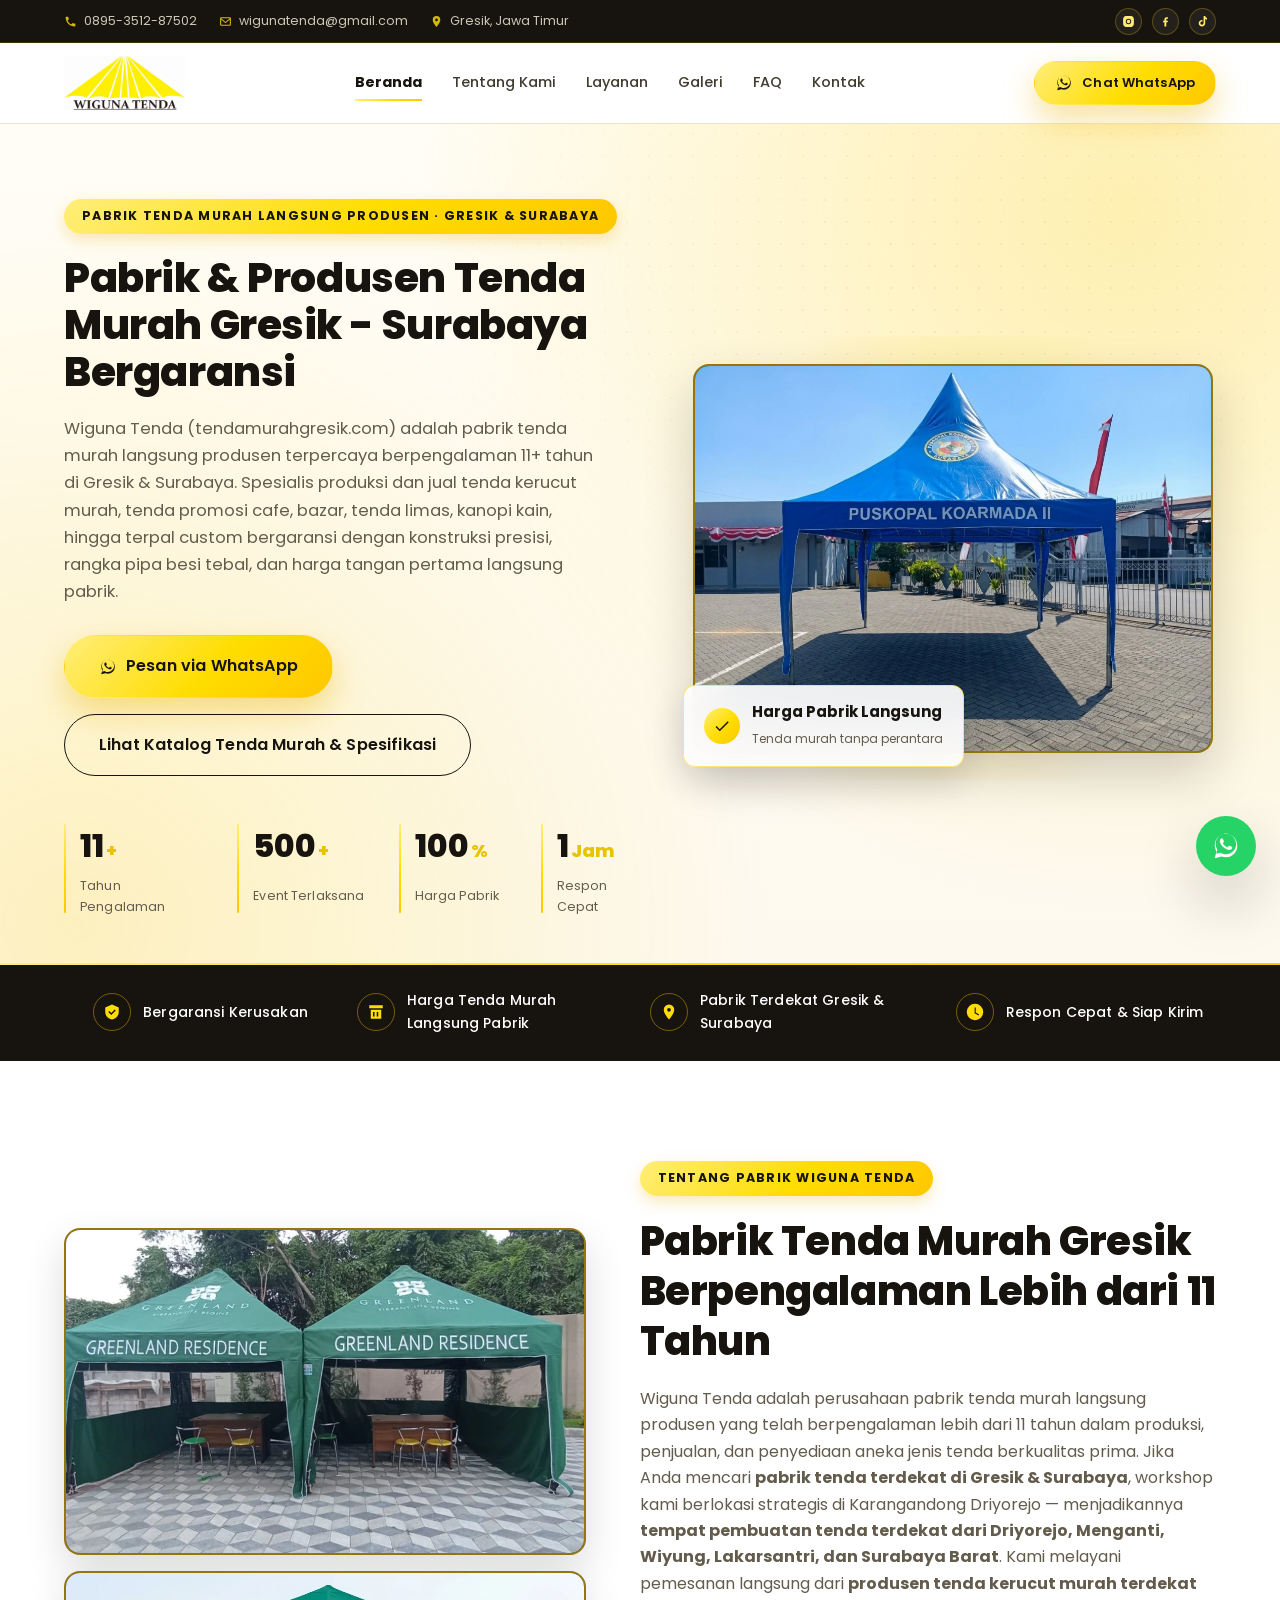
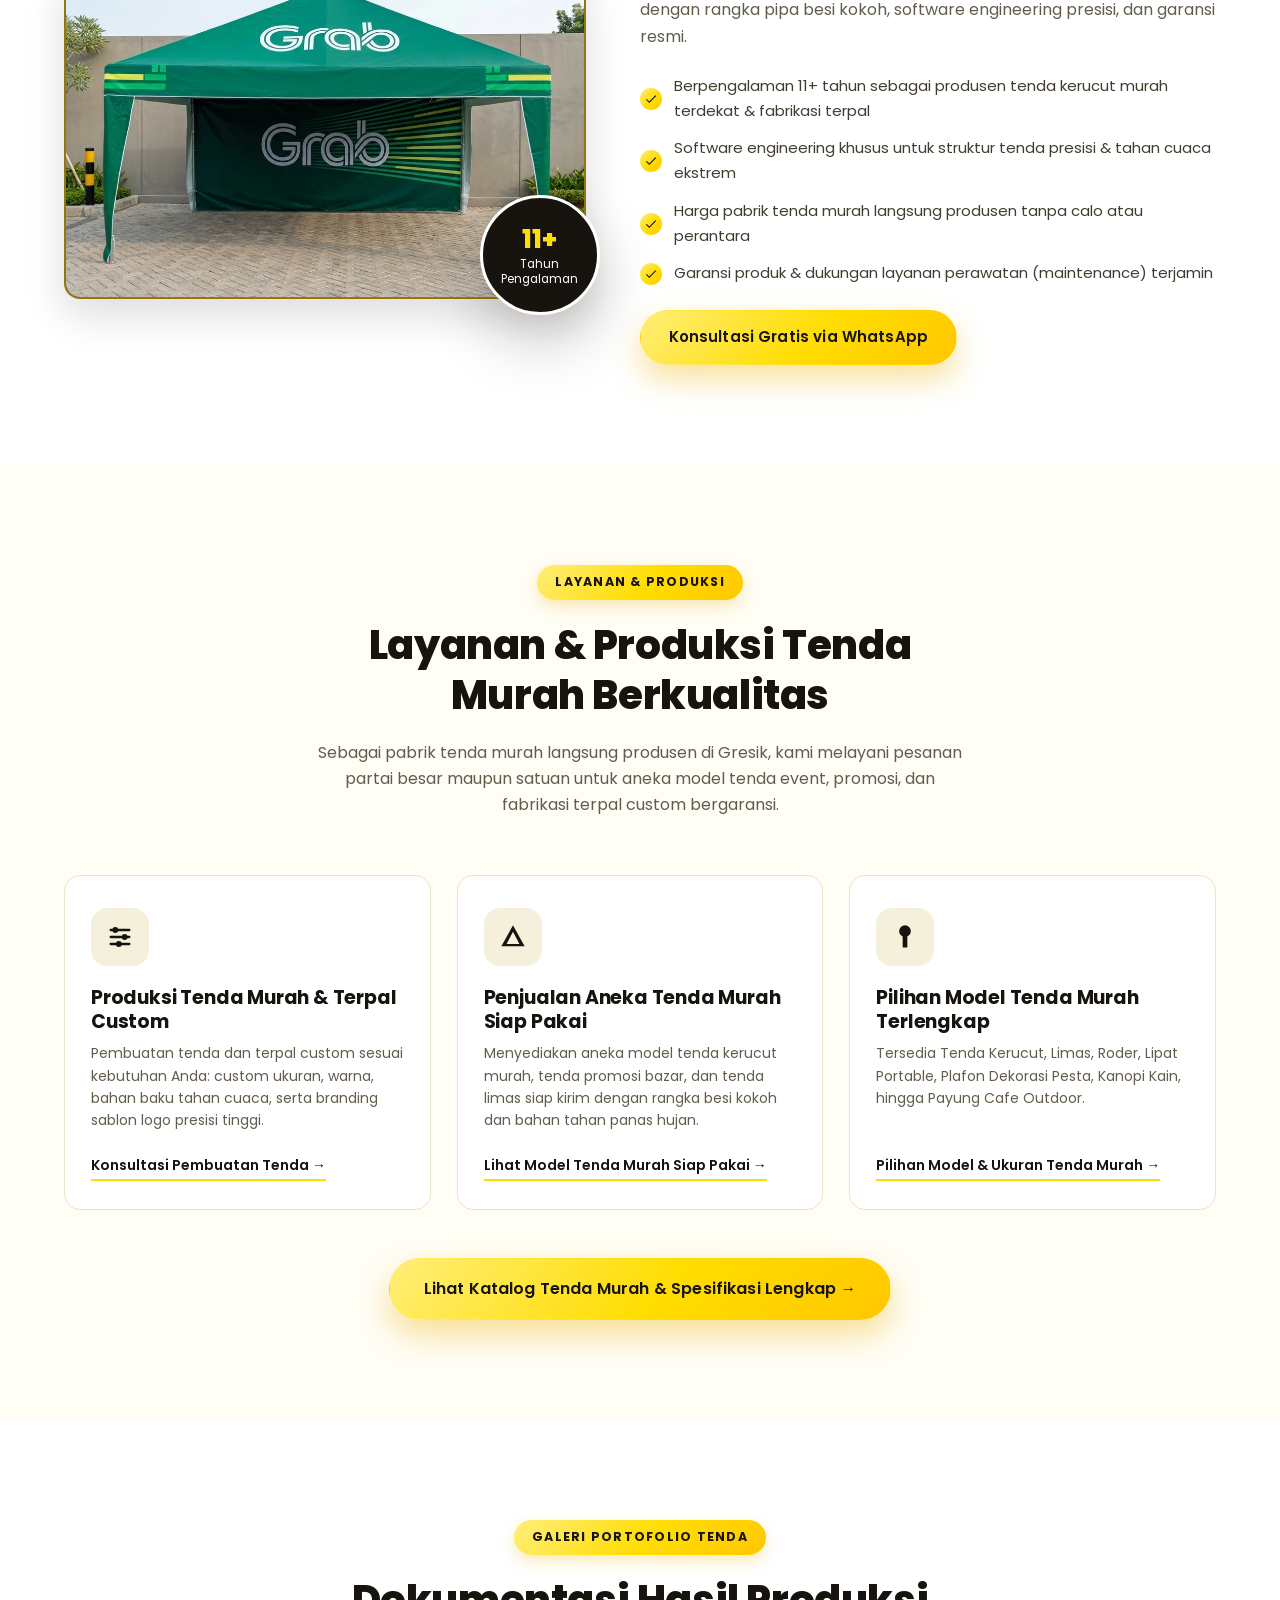
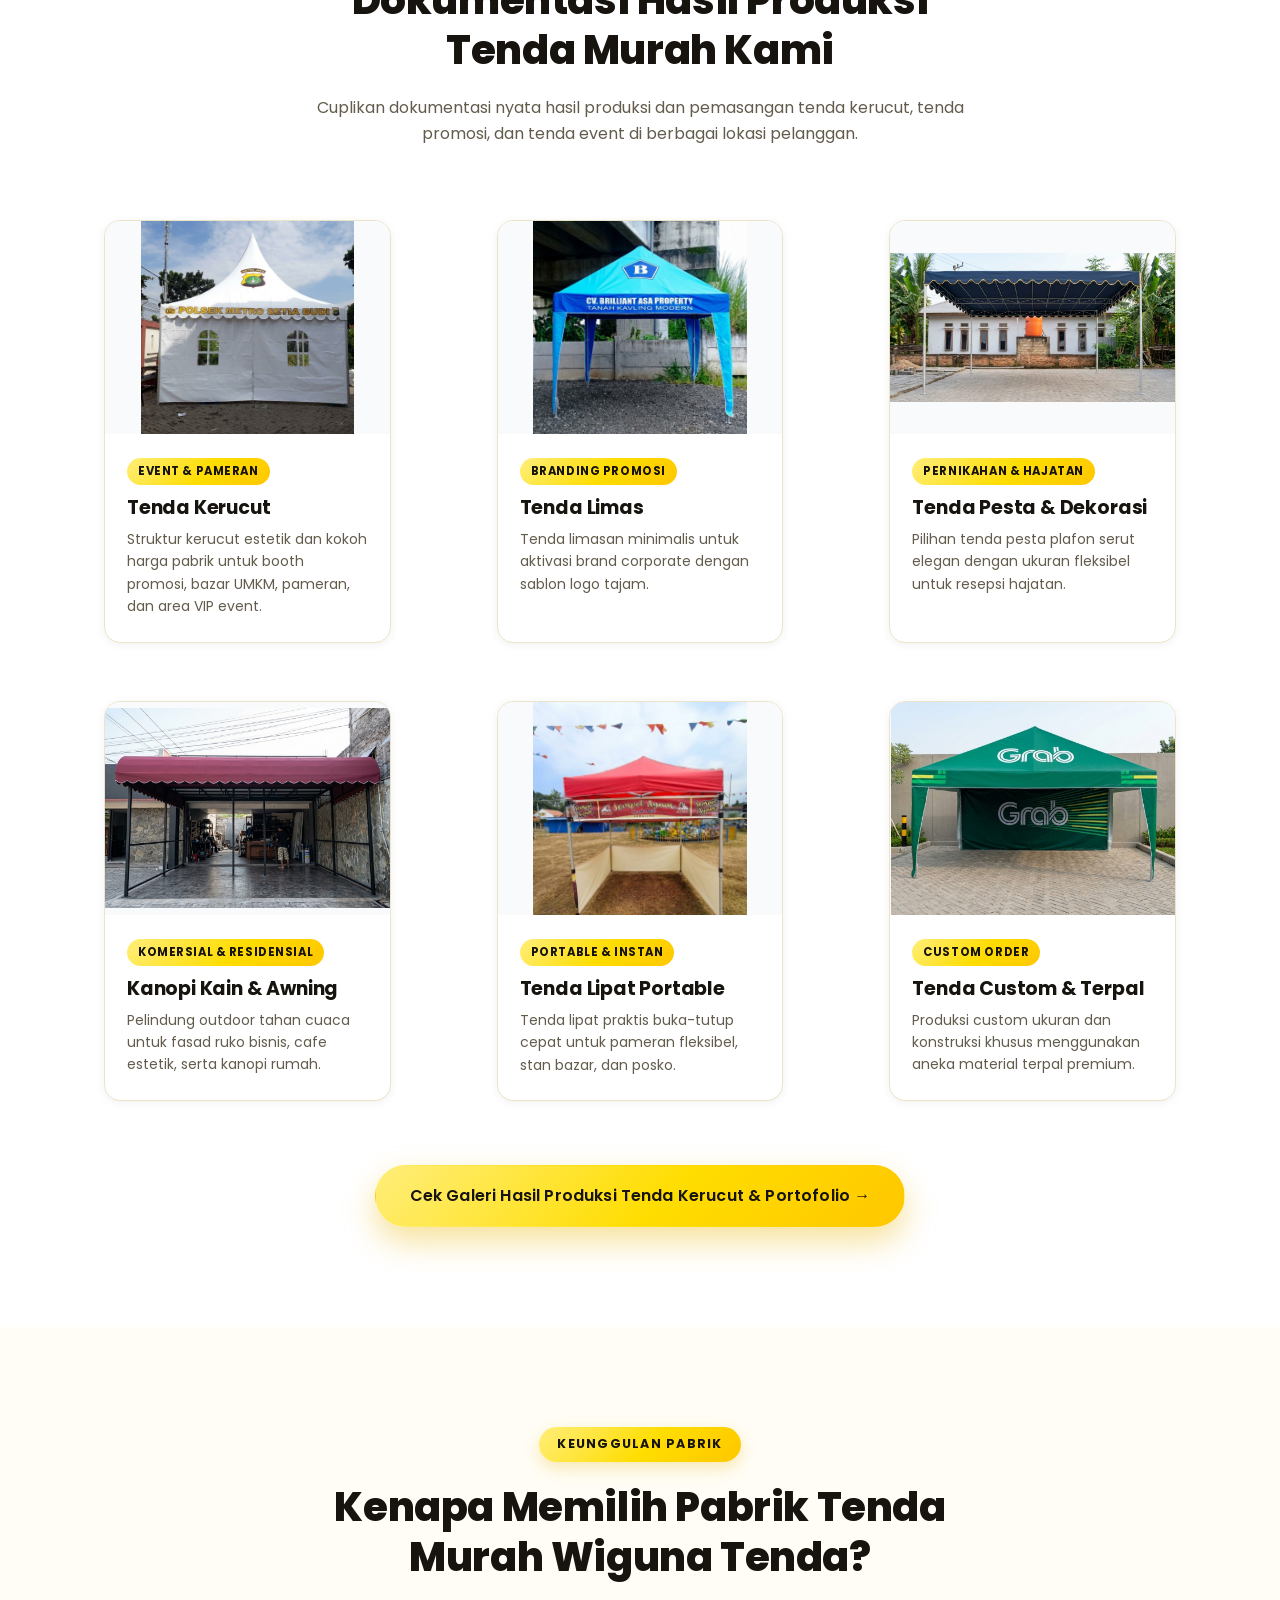
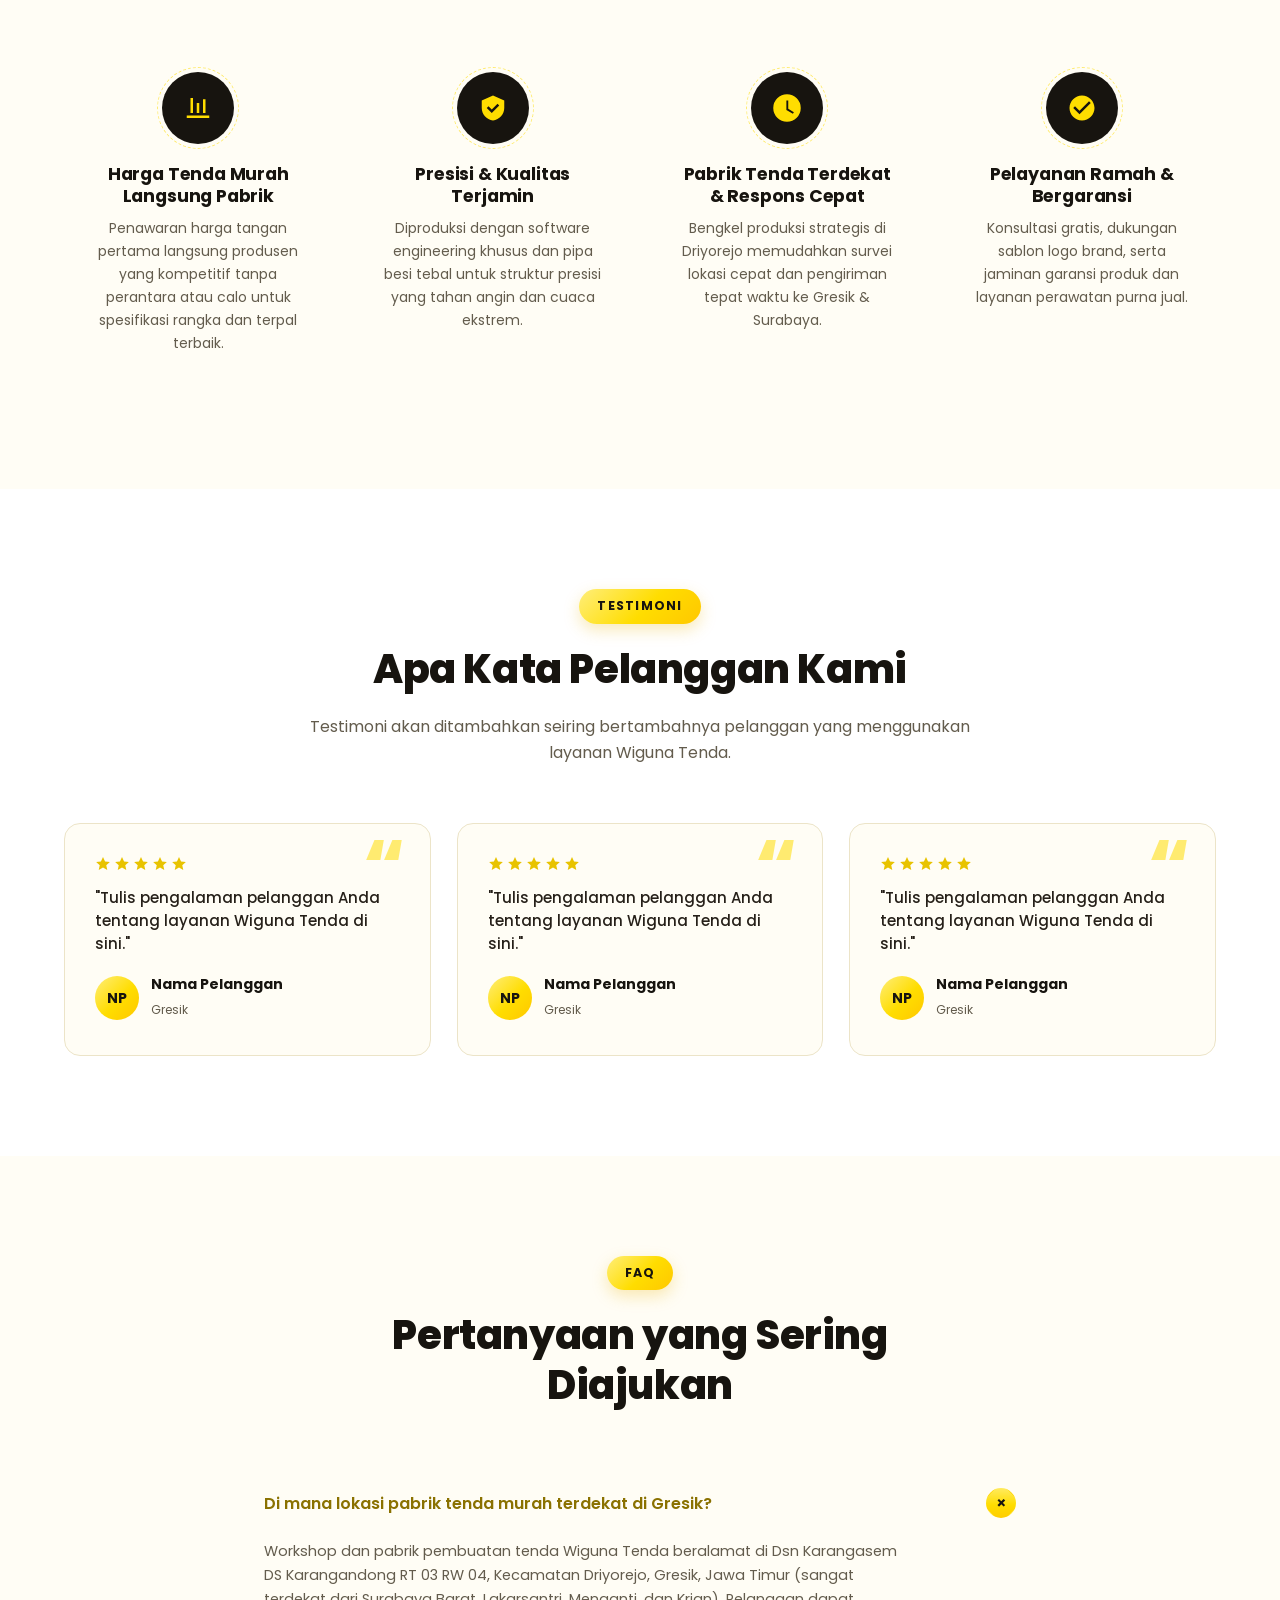
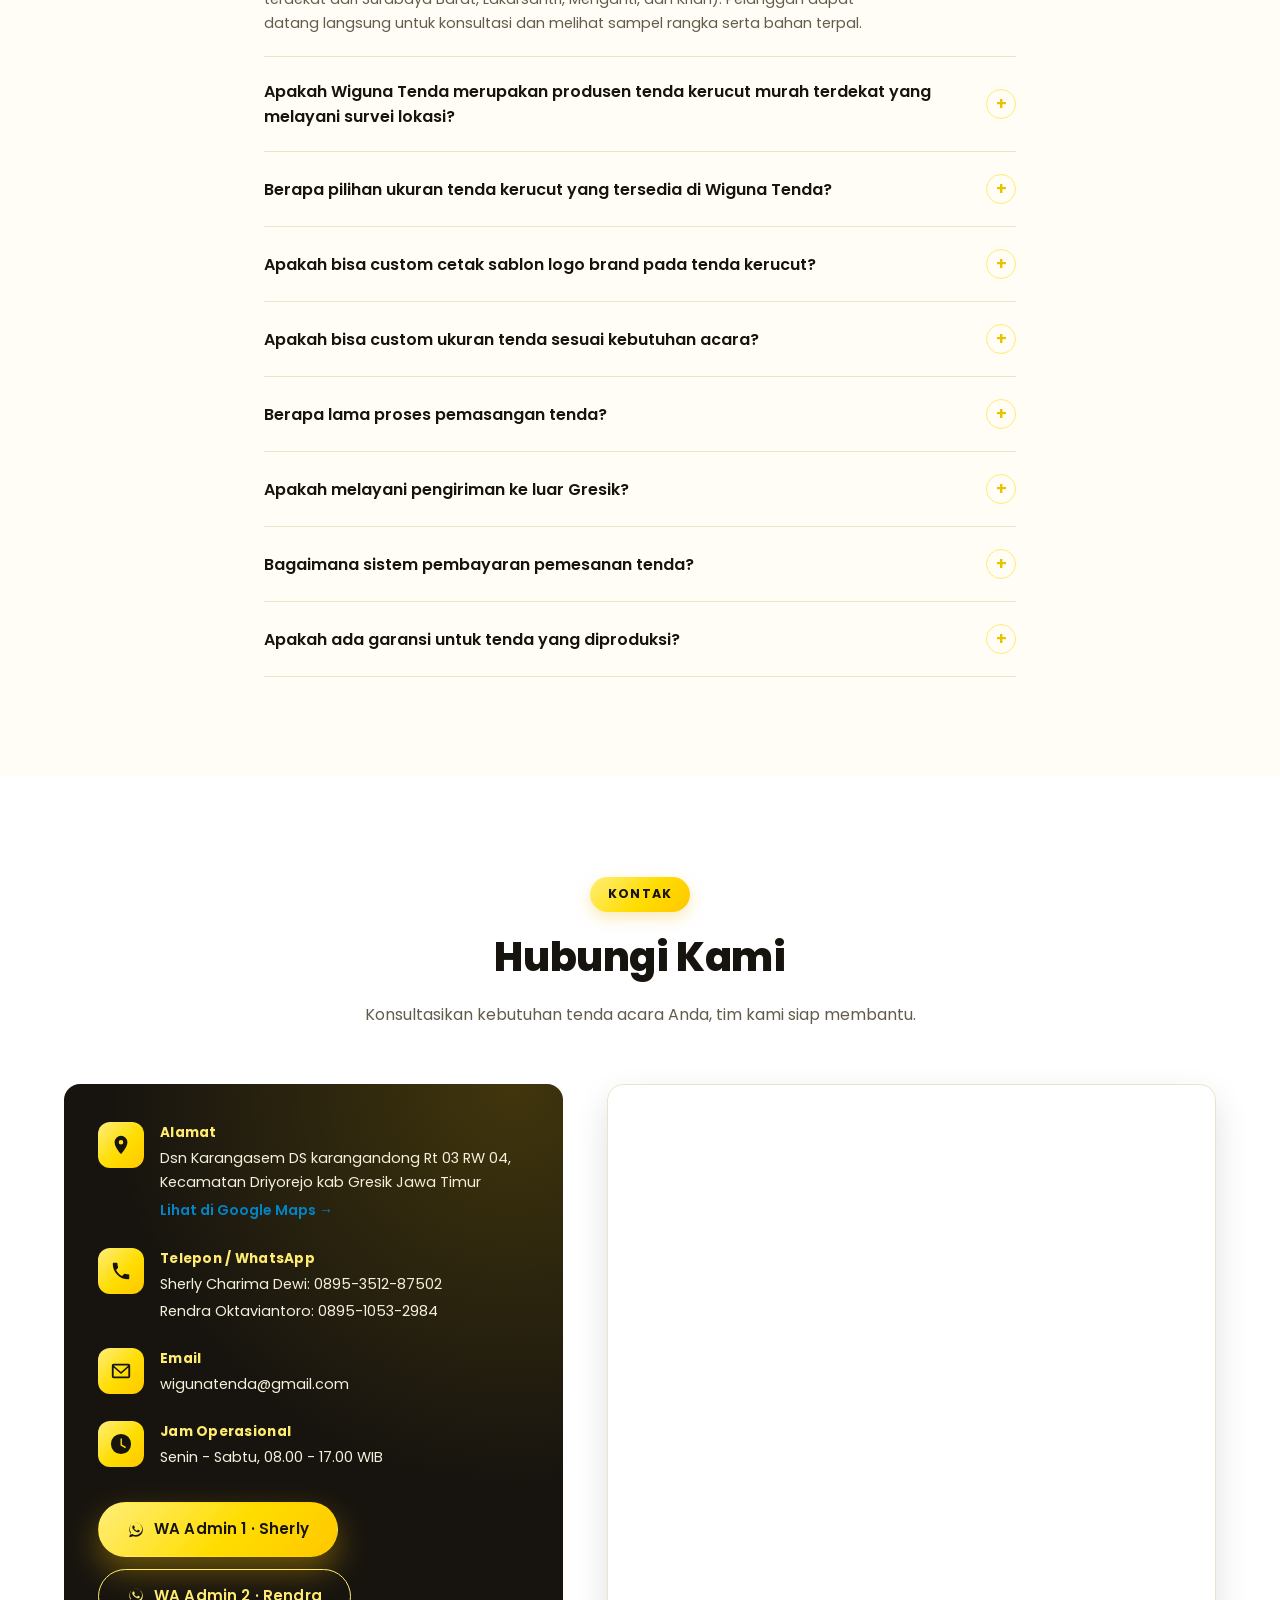
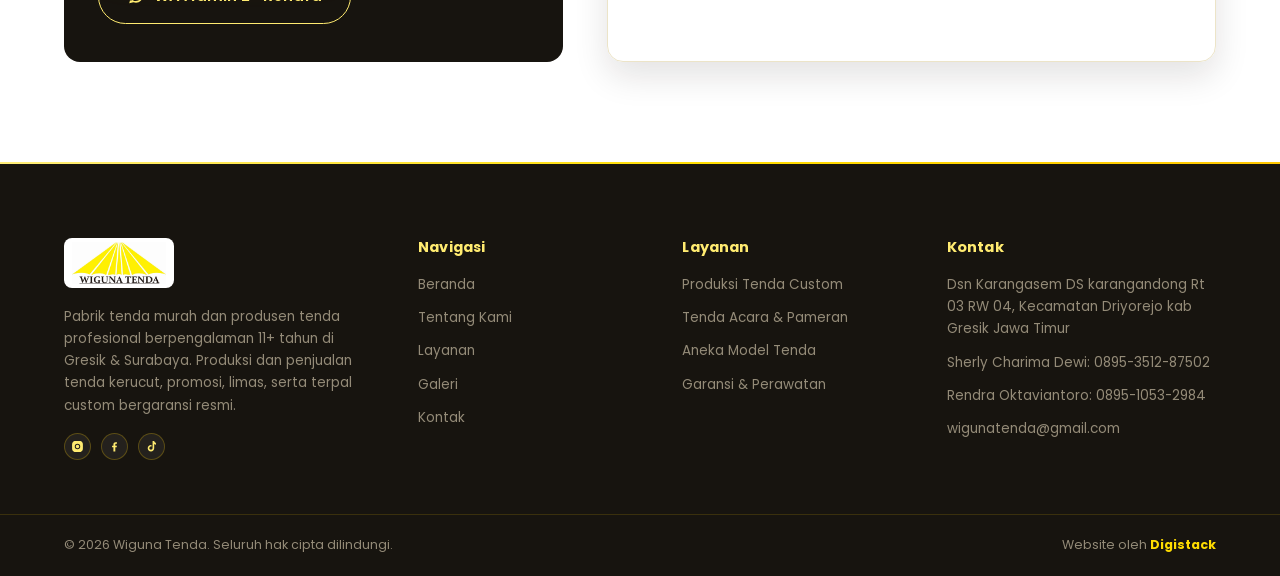
==== commit 1bd0cd6f: "feat(seo): optimasi Local SEO menyeluruh untuk tendamurahgresik.com - Sinkronisasi domain vs keyword" ====
--- a/index.html
+++ b/index.html
@@ -3,15 +3,21 @@
 <head>
 <meta charset="UTF-8">
 <meta name="viewport" content="width=device-width, initial-scale=1.0">
-<title>Jual Tenda &amp; Pabrik Tenda Kerucut Gresik Surabaya | Wiguna Tenda</title>
-<meta name="description" content="Pabrik &amp; produsen tenda kerucut, tenda promosi, bazar, limas, dan terpal custom di Gresik - Surabaya. 11+ tahun pengalaman, harga langsung pabrik bergaransi.">
-<meta name="keywords" content="tenda kerucut, jual tenda kerucut, pabrik tenda kerucut, harga tenda kerucut, tenda kerucut gresik, tenda kerucut surabaya, jual tenda gresik, pabrik tenda gresik, tenda murah gresik, wiguna tenda, tenda promosi, tenda bazar">
+<title>Pabrik &amp; Jual Tenda Murah Gresik - Produsen Tenda Kerucut Surabaya | Wiguna Tenda</title>
+<meta name="description" content="Pabrik &amp; produsen tenda murah Gresik - Surabaya. Melayani pembuatan tenda kerucut, tenda promosi cafe, bazar, limas &amp; terpal custom harga langsung produsen bergaransi.">
+<meta name="keywords" content="tenda murah, tenda murah gresik, jual tenda murah gresik, pabrik tenda murah gresik, pabrik tenda kerucut, produsen tenda murah surabaya, pabrik tenda terdekat di gresik, jual tenda kerucut terdekat, tenda promosi murah, tenda bazar gresik, wiguna tenda">
 <meta name="robots" content="index, follow">
 <link rel="canonical" href="https://tendamurahgresik.com/">
 
+<!-- Geo-Targeting Local SEO -->
+<meta name="geo.region" content="ID-JI">
+<meta name="geo.placename" content="Gresik">
+<meta name="geo.position" content="-7.352661;112.576803">
+<meta name="ICBM" content="-7.352661, 112.576803">
+
 <!-- Open Graph -->
-<meta property="og:title" content="Jual Tenda &amp; Pabrik Tenda Kerucut Gresik Surabaya | Wiguna Tenda">
-<meta property="og:description" content="Pabrik &amp; produsen tenda kerucut, promosi bazar, dan terpal custom di Gresik - Surabaya. Harga langsung pabrik, presisi &amp; bergaransi.">
+<meta property="og:title" content="Pabrik &amp; Jual Tenda Murah Gresik - Produsen Tenda Kerucut Surabaya | Wiguna Tenda">
+<meta property="og:description" content="Pabrik &amp; produsen tenda murah Gresik - Surabaya. Melayani pembuatan tenda kerucut, promosi bazar, dan terpal custom harga langsung produsen bergaransi.">
 <meta property="og:type" content="website">
 <meta property="og:url" content="https://tendamurahgresik.com/">
 <meta property="og:image" content="https://tendamurahgresik.com/assets/img/logo.jpeg">
@@ -20,8 +26,8 @@
 
 <!-- Twitter Card -->
 <meta name="twitter:card" content="summary_large_image">
-<meta name="twitter:title" content="Jual Tenda &amp; Pabrik Tenda Kerucut Gresik Surabaya | Wiguna Tenda">
-<meta name="twitter:description" content="Pabrik &amp; produsen tenda kerucut, promosi bazar, dan terpal custom di Gresik - Surabaya. Harga langsung pabrik, presisi &amp; bergaransi.">
+<meta name="twitter:title" content="Pabrik &amp; Jual Tenda Murah Gresik - Produsen Tenda Kerucut Surabaya | Wiguna Tenda">
+<meta name="twitter:description" content="Pabrik &amp; produsen tenda murah Gresik - Surabaya. Melayani pembuatan tenda kerucut, promosi bazar, dan terpal custom harga langsung produsen bergaransi.">
 <meta name="twitter:image" content="https://tendamurahgresik.com/assets/img/logo.jpeg">
 
 <link rel="icon" href="assets/img/favicon.png" type="image/png">
@@ -40,8 +46,8 @@
       "@type": "LocalBusiness",
       "@id": "https://tendamurahgresik.com/#localbusiness",
       "name": "Wiguna Tenda",
-      "alternateName": ["Pabrik Tenda Kerucut Gresik", "Wiguna Tenda Gresik"],
-      "description": "Perusahaan pabrik dan produsen tenda profesional di Gresik & Surabaya. Melayani produksi dan penjualan tenda kerucut, tenda promosi, bazar, limas, dan terpal custom.",
+      "alternateName": ["Tenda Murah Gresik", "Wiguna Tenda", "Pabrik Tenda Kerucut Terdekat Gresik Surabaya", "Produsen Tenda Murah Jawa Timur"],
+      "description": "Perusahaan pabrik dan produsen tenda murah profesional di Gresik & Surabaya. Melayani produksi dan penjualan tenda kerucut murah, tenda promosi cafe, bazar, limas, dan terpal custom langsung produsen.",
       "image": "https://tendamurahgresik.com/assets/img/logo.jpeg",
       "url": "https://tendamurahgresik.com/",
       "telephone": "+62895351287502",
@@ -65,19 +71,24 @@
         { "@type": "City", "name": "Gresik" },
         { "@type": "City", "name": "Surabaya" },
         { "@type": "City", "name": "Sidoarjo" },
+        { "@type": "AdministrativeArea", "name": "Driyorejo" },
+        { "@type": "AdministrativeArea", "name": "Menganti" },
+        { "@type": "AdministrativeArea", "name": "Kebomas" },
+        { "@type": "AdministrativeArea", "name": "Gresik Kota" },
+        { "@type": "AdministrativeArea", "name": "Surabaya Barat" },
         { "@type": "AdministrativeArea", "name": "Jawa Timur" }
       ],
       "openingHours": "Mo-Sa 08:00-17:00",
       "hasOfferCatalog": {
         "@type": "OfferCatalog",
-        "name": "Katalog Produksi Tenda",
+        "name": "Katalog Produksi Tenda Murah",
         "itemListElement": [
           {
             "@type": "Offer",
             "itemOffered": {
               "@type": "Product",
-              "name": "Tenda Kerucut",
-              "description": "Tenda kerucut untuk promosi, bazar, pameran, dan event outdoor dengan aneka ukuran 2x2m, 3x3m, 4x4m, 5x5m rangka kokoh dan terpal berkualitas tahan cuaca."
+              "name": "Tenda Kerucut Murah",
+              "description": "Tenda kerucut murah untuk promosi, bazar, pameran, dan event outdoor dengan aneka ukuran 2x2m, 3x3m, 4x4m, 5x5m rangka kokoh dan terpal berkualitas tahan cuaca."
             }
           }
         ]
@@ -87,6 +98,22 @@
       "@type": "FAQPage",
       "@id": "https://tendamurahgresik.com/#faq",
       "mainEntity": [
+        {
+          "@type": "Question",
+          "name": "Di mana lokasi pabrik tenda murah terdekat di Gresik?",
+          "acceptedAnswer": {
+            "@type": "Answer",
+            "text": "Workshop dan pabrik pembuatan tenda Wiguna Tenda beralamat di Dsn Karangasem DS Karangandong RT 03 RW 04, Kecamatan Driyorejo, Gresik, Jawa Timur (sangat terdekat dari Surabaya Barat, Lakarsantri, Menganti, dan Krian). Pelanggan dapat datang langsung untuk konsultasi dan melihat sampel rangka serta bahan terpal."
+          }
+        },
+        {
+          "@type": "Question",
+          "name": "Apakah Wiguna Tenda merupakan produsen tenda kerucut murah terdekat yang melayani survei lokasi?",
+          "acceptedAnswer": {
+            "@type": "Answer",
+            "text": "Ya, bagi pelanggan di area Driyorejo, Menganti, Kebomas, Gresik Kota, Surabaya Barat, dan Sidoarjo, tim kami siap melayani konsultasi langsung, perhitungan luas area, serta pengiriman dan instalasi tenda ke lokasi Anda."
+          }
+        },
         {
           "@type": "Question",
           "name": "Berapa pilihan ukuran tenda kerucut yang tersedia di Wiguna Tenda?",
@@ -179,7 +206,7 @@
 <header class="navbar" id="navbar">
   <div class="container navbar__inner">
     <a href="#beranda" class="navbar__brand">
-      <img src="assets/img/logo.jpeg" alt="Logo Wiguna Tenda" class="navbar__logo">
+      <img src="assets/img/logo.jpeg" alt="Logo Pabrik Tenda Murah Gresik - Wiguna Tenda" class="navbar__logo">
     </a>
 
     <nav class="navbar__nav" id="navMenu">
@@ -209,15 +236,15 @@
   <div class="hero__bg" aria-hidden="true"></div>
   <div class="container hero__inner">
     <div class="hero__content reveal">
-      <span class="eyebrow">Pabrik &amp; Produsen Tenda Resmi Gresik - Surabaya</span>
-      <h1 class="hero__title">Pabrik Tenda &amp; Tenda Kerucut Berkualitas di Gresik &amp; Surabaya</h1>
-      <p class="hero__desc">Wiguna Tenda adalah perusahaan pabrik &amp; produsen tenda terpercaya berpengalaman 11+ tahun di Gresik &amp; Surabaya. Spesialis produksi dan jual tenda kerucut, promosi bazar, limas, kanopi kain, hingga terpal custom bergaransi dengan konstruksi software engineering presisi, kuat, dan tahan cuaca.</p>
+      <span class="eyebrow">Pabrik Tenda Murah Langsung Produsen · Gresik &amp; Surabaya</span>
+      <h1 class="hero__title">Pabrik &amp; Produsen Tenda Murah Gresik - Surabaya Bergaransi</h1>
+      <p class="hero__desc">Wiguna Tenda (tendamurahgresik.com) adalah pabrik tenda murah langsung produsen terpercaya berpengalaman 11+ tahun di Gresik &amp; Surabaya. Spesialis produksi dan jual tenda kerucut murah, tenda promosi cafe, bazar, tenda limas, kanopi kain, hingga terpal custom bergaransi dengan konstruksi presisi, rangka pipa besi tebal, dan harga tangan pertama langsung pabrik.</p>
       <div class="hero__actions">
         <a href="#" class="btn btn--primary btn--lg js-wa-link" data-wa-message="Halo Wiguna Tenda,saya ingin bertanya terkait dengan  informasi Tenda:&#10;&#10;https://tendamurahgresik.com/">
           <svg viewBox="0 0 32 32" class="icon"><path d="M16.02 3C9.4 3 4 8.4 4 15.02c0 2.5.66 4.83 1.8 6.86L4 29l7.32-1.9a12.9 12.9 0 0 0 4.7.88h.01c6.62 0 12.02-5.4 12.02-12.02C28.05 8.4 22.65 3 16.02 3zm0 21.94h-.01a10.9 10.9 0 0 1-5.56-1.53l-.4-.24-4.34 1.13 1.16-4.24-.26-.43a10.9 10.9 0 0 1-1.68-5.8c0-6.03 4.9-10.93 10.94-10.93 2.92 0 5.66 1.14 7.73 3.2a10.85 10.85 0 0 1 3.2 7.74c0 6.03-4.9 10.93-10.93 10.93zm5.98-8.18c-.33-.16-1.93-.95-2.23-1.06-.3-.11-.52-.16-.73.16-.22.33-.85 1.06-1.04 1.27-.19.22-.38.24-.71.08-.33-.16-1.4-.52-2.66-1.65-.98-.87-1.64-1.95-1.83-2.28-.19-.33-.02-.5.14-.67.15-.15.33-.38.5-.57.16-.19.22-.33.33-.55.11-.22.05-.41-.03-.57-.08-.16-.73-1.77-1-2.42-.26-.63-.53-.55-.73-.56h-.62c-.22 0-.57.08-.86.41-.3.33-1.13 1.1-1.13 2.7 0 1.6 1.16 3.14 1.32 3.36.16.22 2.29 3.5 5.54 4.9.77.34 1.38.54 1.85.68.78.25 1.48.21 2.04.13.62-.1 1.93-.79 2.2-1.55.27-.76.27-1.42.19-1.55-.08-.14-.3-.22-.62-.38z"/></svg>
           Pesan via WhatsApp
         </a>
-        <a href="layanan.html" class="btn btn--outline btn--lg">Lihat Katalog Tenda</a>
+        <a href="layanan.html" class="btn btn--outline btn--lg">Lihat Katalog Tenda Murah &amp; Spesifikasi</a>
       </div>
 
       <div class="hero__stats">
@@ -245,14 +272,14 @@
         <div class="hero__photo-frame">
           <picture>
             <source srcset="assets/img/hero-tenda.webp" type="image/webp">
-            <img src="assets/img/hero-tenda.jpg" alt="Produksi Tenda Kerucut dan Event Pabrik Wiguna Tenda Gresik" class="hero__photo" width="1024" height="764" fetchpriority="high">
+            <img src="assets/img/hero-tenda.jpg" alt="Pabrik Tenda Murah Gresik - Produksi Tenda Kerucut Ukuran 3x3 dan 4x4 Rangka Pipa Besi" class="hero__photo" width="1024" height="764" fetchpriority="high">
           </picture>
         </div>
         <div class="hero__badge">
           <div class="hero__badge-icon"><svg viewBox="0 0 24 24" class="icon"><path d="M9 16.2 4.8 12l-1.4 1.4L9 19 21 7l-1.4-1.4z"/></svg></div>
           <div>
-            <strong>Harga Bersaing</strong>
-            <span>Langsung dari pengelola tenda</span>
+            <strong>Harga Pabrik Langsung</strong>
+            <span>Tenda murah tanpa perantara</span>
           </div>
         </div>
       </div>
@@ -264,9 +291,9 @@
 <section class="trust-strip">
   <div class="container trust-strip__inner">
     <div class="trust-item"><div class="trust-item__icon"><svg viewBox="0 0 24 24" class="icon"><path d="M12 2 3 6v6c0 5 3.8 9.4 9 10 5.2-.6 9-5 9-10V6l-9-4zm-1 14-4-4 1.4-1.4L11 13.2l4.6-4.6L17 10l-6 6z"/></svg></div><span>Bergaransi Kerusakan</span></div>
-    <div class="trust-item"><div class="trust-item__icon"><svg viewBox="0 0 24 24" class="icon"><path d="M3 3h18v4H3V3zm2 6h14v12H5V9zm3 3v6h2v-6H8zm5 0v6h2v-6h-2z"/></svg></div><span>Harga Pabrik</span></div>
-    <div class="trust-item"><div class="trust-item__icon"><svg viewBox="0 0 24 24" class="icon"><path d="M20 8h-3V4H3c-1.1 0-2 .9-2 2v11h2a3 3 0 0 0 6 0h6a3 3 0 0 0 6 0h2v-5l-3-4zM7 18.5A1.5 1.5 0 1 1 7 15.5a1.5 1.5 0 0 1 0 3zm12 0a1.5 1.5 0 1 1 0-3 1.5 1.5 0 0 1 0 3zM18 11l1.5 2H15v-2h3z"/></svg></div><span>Siap Kirim Luar Kota</span></div>
-    <div class="trust-item"><div class="trust-item__icon"><svg viewBox="0 0 24 24" class="icon"><path d="M12 1a11 11 0 1 0 0 22 11 11 0 0 0 0-22zm1 11.6 4.5 2.7-.8 1.3-5.2-3.1V6h1.5v6.6z"/></svg></div><span>Respon Cepat</span></div>
+    <div class="trust-item"><div class="trust-item__icon"><svg viewBox="0 0 24 24" class="icon"><path d="M3 3h18v4H3V3zm2 6h14v12H5V9zm3 3v6h2v-6H8zm5 0v6h2v-6h-2z"/></svg></div><span>Harga Tenda Murah Langsung Pabrik</span></div>
+    <div class="trust-item"><div class="trust-item__icon"><svg viewBox="0 0 24 24" class="icon"><path d="M12 2a7 7 0 0 0-7 7c0 5.25 7 13 7 13s7-7.75 7-13a7 7 0 0 0-7-7zm0 9.5A2.5 2.5 0 1 1 12 6.5a2.5 2.5 0 0 1 0 5z"/></svg></div><span>Pabrik Terdekat Gresik &amp; Surabaya</span></div>
+    <div class="trust-item"><div class="trust-item__icon"><svg viewBox="0 0 24 24" class="icon"><path d="M12 1a11 11 0 1 0 0 22 11 11 0 0 0 0-22zm1 11.6 4.5 2.7-.8 1.3-5.2-3.1V6h1.5v6.6z"/></svg></div><span>Respon Cepat &amp; Siap Kirim</span></div>
   </div>
 </section>
 
@@ -278,13 +305,13 @@
         <div class="about__frame">
           <picture>
             <source srcset="assets/img/tentang-tenda.webp" type="image/webp">
-            <img src="assets/img/tentang-tenda.jpg" alt="Pabrik dan Produksi Tenda Wiguna Tenda Gresik" class="about__photo" width="1024" height="640" loading="lazy">
+            <img src="assets/img/tentang-tenda.jpg" alt="Workshop Pabrik Pembuatan Tenda Murah Wiguna Tenda Driyorejo Gresik" class="about__photo" width="1024" height="640" loading="lazy">
           </picture>
         </div>
         <div class="about__frame">
           <picture>
             <source srcset="assets/img/tentang-tenda-custom.webp" type="image/webp">
-            <img src="assets/img/tentang-tenda-custom.jpg" alt="Produksi Tenda Custom Wiguna Tenda Gresik" class="about__photo" width="1024" height="640" loading="lazy">
+            <img src="assets/img/tentang-tenda-custom.jpg" alt="Tempat Pembuatan Tenda Terdekat - Fabrikasi Tenda Murah Custom &amp; Terpal di Gresik" class="about__photo" width="1024" height="640" loading="lazy">
           </picture>
         </div>
       </div>
@@ -295,19 +322,16 @@
     </div>
 
     <div class="about__content reveal">
-      <span class="eyebrow">Tentang Kami</span>
-      <h2 class="section__title">Perusahaan Tenda Profesional, Presisi Sejak 11 Tahun Lalu</h2>
+      <span class="eyebrow">Tentang Pabrik Wiguna Tenda</span>
+      <h2 class="section__title">Pabrik Tenda Murah Gresik Berpengalaman Lebih dari 11 Tahun</h2>
       <p class="section__desc">
-        Wiguna Tenda adalah perusahaan produsen tenda profesional yang telah berpengalaman lebih dari 11 tahun dalam bidang
-        produksi, penjualan, dan penyediaan aneka jenis tenda berkualitas prima. Kami berkomitmen memberikan produk yang
-        kuat, presisi, fungsional, dan estetis, sesuai dengan standar industri dan kebutuhan pelanggan — didukung
-        software engineering khusus untuk memastikan struktur yang presisi dan tahan terhadap kondisi cuaca.
+        Wiguna Tenda adalah perusahaan pabrik tenda murah langsung produsen yang telah berpengalaman lebih dari 11 tahun dalam produksi, penjualan, dan penyediaan aneka jenis tenda berkualitas prima. Jika Anda mencari <strong>pabrik tenda terdekat di Gresik &amp; Surabaya</strong>, workshop kami berlokasi strategis di Karangandong Driyorejo — menjadikannya <strong>tempat pembuatan tenda terdekat dari Driyorejo, Menganti, Wiyung, Lakarsantri, dan Surabaya Barat</strong>. Kami melayani pemesanan langsung dari <strong>produsen tenda kerucut murah terdekat</strong> dengan rangka pipa besi kokoh, software engineering presisi, dan garansi resmi.
       </p>
       <ul class="about__list">
-        <li><svg viewBox="0 0 24 24" class="icon icon--check"><path d="M9 16.2 4.8 12l-1.4 1.4L9 19 21 7l-1.4-1.4z"/></svg> Berpengalaman lebih dari 11 tahun di bidang produksi &amp; fabrikasi tenda</li>
-        <li><svg viewBox="0 0 24 24" class="icon icon--check"><path d="M9 16.2 4.8 12l-1.4 1.4L9 19 21 7l-1.4-1.4z"/></svg> Software engineering khusus untuk struktur presisi &amp; tahan cuaca</li>
-        <li><svg viewBox="0 0 24 24" class="icon icon--check"><path d="M9 16.2 4.8 12l-1.4 1.4L9 19 21 7l-1.4-1.4z"/></svg> Produk kuat, presisi, fungsional, dan estetis sesuai standar industri</li>
-        <li><svg viewBox="0 0 24 24" class="icon icon--check"><path d="M9 16.2 4.8 12l-1.4 1.4L9 19 21 7l-1.4-1.4z"/></svg> Garansi produk &amp; layanan perawatan (maintenance)</li>
+        <li><svg viewBox="0 0 24 24" class="icon icon--check"><path d="M9 16.2 4.8 12l-1.4 1.4L9 19 21 7l-1.4-1.4z"/></svg> Berpengalaman 11+ tahun sebagai produsen tenda kerucut murah terdekat &amp; fabrikasi terpal</li>
+        <li><svg viewBox="0 0 24 24" class="icon icon--check"><path d="M9 16.2 4.8 12l-1.4 1.4L9 19 21 7l-1.4-1.4z"/></svg> Software engineering khusus untuk struktur tenda presisi &amp; tahan cuaca ekstrem</li>
+        <li><svg viewBox="0 0 24 24" class="icon icon--check"><path d="M9 16.2 4.8 12l-1.4 1.4L9 19 21 7l-1.4-1.4z"/></svg> Harga pabrik tenda murah langsung produsen tanpa calo atau perantara</li>
+        <li><svg viewBox="0 0 24 24" class="icon icon--check"><path d="M9 16.2 4.8 12l-1.4 1.4L9 19 21 7l-1.4-1.4z"/></svg> Garansi produk &amp; dukungan layanan perawatan (maintenance) terjamin</li>
       </ul>
       <a href="#" class="btn btn--primary js-wa-link" data-wa-message="Halo Wiguna Tenda,saya ingin bertanya terkait dengan  informasi Tenda:&#10;&#10;https://tendamurahgresik.com/">Konsultasi Gratis via WhatsApp</a>
     </div>
@@ -318,39 +342,39 @@
 <section class="section section--alt" id="layanan">
   <div class="container">
     <div class="section__head reveal">
-      <span class="eyebrow">Layanan Unggulan</span>
-      <h2 class="section__title">Layanan &amp; Produksi Tenda</h2>
-      <p class="section__desc">Sebagai produsen profesional berpengalaman 11+ tahun, kami melayani produksi dan penjualan aneka tenda serta fabrikasi terpal berkualitas prima langsung dari pabrik.</p>
+      <span class="eyebrow">Layanan &amp; Produksi</span>
+      <h2 class="section__title">Layanan &amp; Produksi Tenda Murah Berkualitas</h2>
+      <p class="section__desc">Sebagai pabrik tenda murah langsung produsen di Gresik, kami melayani pesanan partai besar maupun satuan untuk aneka model tenda event, promosi, dan fabrikasi terpal custom bergaransi.</p>
     </div>
 
     <div class="grid grid--cards reveal">
 
       <div class="card reveal">
         <div class="card__icon"><svg viewBox="0 0 24 24"><rect x="3" y="5" width="18" height="2" rx="1"/><circle cx="8" cy="6" r="2.5"/><rect x="3" y="11" width="18" height="2" rx="1"/><circle cx="16" cy="12" r="2.5"/><rect x="3" y="17" width="18" height="2" rx="1"/><circle cx="11" cy="18" r="2.5"/></svg></div>
-        <h3>Produksi Tenda &amp; Terpal Custom</h3>
-        <p>Pembuatan tenda dan terpal sesuai spesifikasi Anda: ukuran, warna, bahan baku tahan cuaca, serta branding sablon logo presisi tinggi.</p>
-        <a href="#" class="card__link js-wa-link" data-wa-message="Halo Wiguna Tenda,saya ingin bertanya terkait dengan  informasi Tenda:&#10;&#10;https://tendamurahgresik.com/">Konsultasi Produksi &rarr;</a>
+        <h3>Produksi Tenda Murah &amp; Terpal Custom</h3>
+        <p>Pembuatan tenda dan terpal custom sesuai kebutuhan Anda: custom ukuran, warna, bahan baku tahan cuaca, serta branding sablon logo presisi tinggi.</p>
+        <a href="#" class="card__link js-wa-link" data-wa-message="Halo Wiguna Tenda,saya ingin bertanya terkait dengan  informasi Tenda:&#10;&#10;https://tendamurahgresik.com/">Konsultasi Pembuatan Tenda &rarr;</a>
       </div>
 
       <div class="card reveal">
         <div class="card__icon"><svg viewBox="0 0 24 24"><path d="M12 2 2 20h20L12 2zm0 5.5L17.5 18h-11L12 7.5z"/></svg></div>
-        <h3>Penjualan Aneka Tenda Siap Pakai</h3>
-        <p>Menyediakan aneka model tenda event, promosi, dan pesta siap kirim dengan material premium, rangka kokoh, dan standar mutu teruji.</p>
-        <a href="layanan.html#jenis-tenda" class="card__link">Lihat Model &rarr;</a>
+        <h3>Penjualan Aneka Tenda Murah Siap Pakai</h3>
+        <p>Menyediakan aneka model tenda kerucut murah, tenda promosi bazar, dan tenda limas siap kirim dengan rangka besi kokoh dan bahan tahan panas hujan.</p>
+        <a href="layanan.html#jenis-tenda" class="card__link">Lihat Model Tenda Murah Siap Pakai &rarr;</a>
       </div>
 
       <div class="card reveal">
         <div class="card__icon"><svg viewBox="0 0 24 24"><path d="M12 2a5 5 0 0 1 5 5c0 2-1.3 3.7-3 4.5V21h-4v-9.5C8.3 10.7 7 9 7 7a5 5 0 0 1 5-5z"/></svg></div>
-        <h3>Aneka Model &amp; Jenis Tenda</h3>
-        <p>Tersedia Tenda Kerucut, Limas, Roder, Lipat Portable, Plafon Dekorasi, Kanopi Kain, hingga Payung Taman Outdoor.</p>
-        <a href="layanan.html" class="card__link">Lihat Model Tenda &rarr;</a>
+        <h3>Pilihan Model Tenda Murah Terlengkap</h3>
+        <p>Tersedia Tenda Kerucut, Limas, Roder, Lipat Portable, Plafon Dekorasi Pesta, Kanopi Kain, hingga Payung Cafe Outdoor.</p>
+        <a href="layanan.html#jenis-tenda" class="card__link">Pilihan Model &amp; Ukuran Tenda Murah &rarr;</a>
       </div>
 
     </div>
 
     <div class="section__cta reveal">
       <a href="layanan.html" class="btn btn--primary btn--lg">
-        Lihat Semua Layanan &amp; Katalog Lengkap &rarr;
+        Lihat Katalog Tenda Murah &amp; Spesifikasi Lengkap &rarr;
       </a>
     </div>
   </div>
@@ -360,27 +384,27 @@
 <section class="section" id="galeri">
   <div class="container">
     <div class="section__head reveal">
-      <span class="eyebrow">Galeri Portofolio</span>
-      <h2 class="section__title">Dokumentasi Proyek Tenda Kami</h2>
-      <p class="section__desc">Cuplikan dokumentasi produksi dan pemasangan tenda kami di berbagai acara dan lokasi pelanggan.</p>
+      <span class="eyebrow">Galeri Portofolio Tenda</span>
+      <h2 class="section__title">Dokumentasi Hasil Produksi Tenda Murah Kami</h2>
+      <p class="section__desc">Cuplikan dokumentasi nyata hasil produksi dan pemasangan tenda kerucut, tenda promosi, dan tenda event di berbagai lokasi pelanggan.</p>
     </div>
 
     <div class="grid grid--gallery reveal">
 
       <figure class="gallery-card reveal">
         <div class="gallery-card__img-wrap">
-          <img src="assets/img/gallery/tenda-kerucut.jpg" alt="Produksi Tenda Kerucut Event Wiguna Tenda Gresik" loading="lazy" width="600" height="450">
+          <img src="assets/img/gallery/tenda-kerucut.jpg" alt="Produksi Tenda Kerucut Murah Ukuran 3x3 untuk Bazar dan Pameran di Gresik" loading="lazy" width="600" height="450">
         </div>
         <figcaption class="gallery-card__body">
           <span class="gallery-card__tag">Event &amp; Pameran</span>
           <h3 class="gallery-card__title">Tenda Kerucut</h3>
-          <p class="gallery-card__desc">Struktur kerucut estetik dan kokoh untuk booth promosi, pameran, dan area VIP event.</p>
+          <p class="gallery-card__desc">Struktur kerucut estetik dan kokoh harga pabrik untuk booth promosi, bazar UMKM, pameran, dan area VIP event.</p>
         </figcaption>
       </figure>
 
       <figure class="gallery-card reveal">
         <div class="gallery-card__img-wrap">
-          <img src="assets/img/gallery/tenda-limas.jpg" alt="Produksi Tenda Limas Branding Sablon Logo Perusahaan Wiguna Tenda Gresik" loading="lazy" width="600" height="450">
+          <img src="assets/img/gallery/tenda-limas.jpg" alt="Jual Tenda Limas Murah Gresik dengan Sablon Logo Promosi Brand" loading="lazy" width="600" height="450">
         </div>
         <figcaption class="gallery-card__body">
           <span class="gallery-card__tag">Branding Promosi</span>
@@ -391,7 +415,7 @@
 
       <figure class="gallery-card reveal">
         <div class="gallery-card__img-wrap">
-          <img src="assets/img/gallery/tenda-pesta.jpg" alt="Produksi Tenda Pesta dan Dekorasi Pernikahan Wiguna Tenda Gresik" loading="lazy" width="600" height="450">
+          <img src="assets/img/gallery/tenda-pesta.jpg" alt="Pabrik Tenda Pesta dan Tenda Pernikahan Murah di Gresik Surabaya" loading="lazy" width="600" height="450">
         </div>
         <figcaption class="gallery-card__body">
           <span class="gallery-card__tag">Pernikahan &amp; Hajatan</span>
@@ -402,7 +426,7 @@
 
       <figure class="gallery-card reveal">
         <div class="gallery-card__img-wrap">
-          <img src="assets/img/gallery/kanopi-kain.jpg" alt="Pemasangan Kanopi Kain Awning Outdoor Wiguna Tenda Gresik" loading="lazy" width="600" height="450">
+          <img src="assets/img/gallery/kanopi-kain.jpg" alt="Pemasangan Kanopi Kain Awning Cafe dan Ruko Murah di Gresik" loading="lazy" width="600" height="450">
         </div>
         <figcaption class="gallery-card__body">
           <span class="gallery-card__tag">Komersial &amp; Residensial</span>
@@ -413,7 +437,7 @@
 
       <figure class="gallery-card reveal">
         <div class="gallery-card__img-wrap">
-          <img src="assets/img/gallery/tenda-lipat.jpg" alt="Pemasangan Tenda Lipat Portable Praktis Wiguna Tenda Gresik" loading="lazy" width="600" height="450">
+          <img src="assets/img/gallery/tenda-lipat.jpg" alt="Tenda Lipat Portable Praktis Harga Murah Langsung Produsen Gresik" loading="lazy" width="600" height="450">
         </div>
         <figcaption class="gallery-card__body">
           <span class="gallery-card__tag">Portable &amp; Instan</span>
@@ -424,7 +448,7 @@
 
       <figure class="gallery-card reveal">
         <div class="gallery-card__img-wrap">
-          <img src="assets/img/gallery/tenda-custom.jpg" alt="Produksi Tenda Custom dan Terpal Spesifikasi Khusus Wiguna Tenda" loading="lazy" width="600" height="450">
+          <img src="assets/img/gallery/tenda-custom.jpg" alt="Produksi Tenda Custom dan Fabrikasi Terpal Murah Terdekat di Gresik" loading="lazy" width="600" height="450">
         </div>
         <figcaption class="gallery-card__body">
           <span class="gallery-card__tag">Custom Order</span>
@@ -437,7 +461,7 @@
 
     <div class="section__cta reveal">
       <a href="galeri.html" class="btn btn--primary btn--lg">
-        Lihat Galeri &amp; Dokumentasi Lengkap &rarr;
+        Cek Galeri Hasil Produksi Tenda Kerucut &amp; Portofolio &rarr;
       </a>
     </div>
   </div>
@@ -447,29 +471,29 @@
 <section class="section section--alt" id="kenapa">
   <div class="container">
     <div class="section__head reveal">
-      <span class="eyebrow">Keunggulan</span>
-      <h2 class="section__title">Kenapa Pilih Wiguna Tenda?</h2>
+      <span class="eyebrow">Keunggulan Pabrik</span>
+      <h2 class="section__title">Kenapa Memilih Pabrik Tenda Murah Wiguna Tenda?</h2>
     </div>
     <div class="grid grid--why">
       <div class="why-card reveal">
         <div class="why-card__icon"><svg viewBox="0 0 24 24"><path d="M3 20h18v-2H3v2zM6 4v12h2V4H6zm5 4v8h2V8h-2zm5-3v11h2V5h-2z"/></svg></div>
-        <h3>Harga Bersaing</h3>
-        <p>Harga pabrik langsung yang kompetitif dan transparan tanpa perantara untuk kualitas terbaik.</p>
+        <h3>Harga Tenda Murah Langsung Pabrik</h3>
+        <p>Penawaran harga tangan pertama langsung produsen yang kompetitif tanpa perantara atau calo untuk spesifikasi rangka dan terpal terbaik.</p>
       </div>
       <div class="why-card reveal">
         <div class="why-card__icon"><svg viewBox="0 0 24 24"><path d="M12 2 3 6v6c0 5 3.8 9.4 9 10 5.2-.6 9-5 9-10V6l-9-4zm-1 14-4-4 1.4-1.4L11 13.2l4.6-4.6L17 10l-6 6z"/></svg></div>
         <h3>Presisi &amp; Kualitas Terjamin</h3>
-        <p>Diproduksi dengan software engineering khusus untuk struktur presisi &amp; tahan cuaca.</p>
+        <p>Diproduksi dengan software engineering khusus dan pipa besi tebal untuk struktur presisi yang tahan angin dan cuaca ekstrem.</p>
       </div>
       <div class="why-card reveal">
         <div class="why-card__icon"><svg viewBox="0 0 24 24"><path d="M12 1a11 11 0 1 0 0 22 11 11 0 0 0 0-22zm1 11.6 4.5 2.7-.8 1.3-5.2-3.1V6h1.5v6.6z"/></svg></div>
-        <h3>Pemasangan Cepat &amp; Rapi</h3>
-        <p>Tim berpengalaman yang bekerja efisien sesuai jadwal acara Anda.</p>
+        <h3>Pabrik Tenda Terdekat &amp; Respons Cepat</h3>
+        <p>Bengkel produksi strategis di Driyorejo memudahkan survei lokasi cepat dan pengiriman tepat waktu ke Gresik &amp; Surabaya.</p>
       </div>
       <div class="why-card reveal">
         <div class="why-card__icon"><svg viewBox="0 0 24 24"><path d="M12 2C6.5 2 2 6.5 2 12s4.5 10 10 10 10-4.5 10-10S17.5 2 12 2zm-2 15-5-5 1.4-1.4L10 14.2l7.6-7.6L19 8l-9 9z"/></svg></div>
-        <h3>Pelayanan Responsif</h3>
-        <p>Tim siap merespons pertanyaan dan pemesanan Anda dengan cepat.</p>
+        <h3>Pelayanan Ramah &amp; Bergaransi</h3>
+        <p>Konsultasi gratis, dukungan sablon logo brand, serta jaminan garansi produk dan layanan perawatan purna jual.</p>
       </div>
     </div>
   </div>
@@ -540,7 +564,15 @@
     </div>
     <div class="accordion reveal">
       <div class="accordion-item is-active">
-        <button class="accordion-header" aria-expanded="true">Berapa pilihan ukuran tenda kerucut yang tersedia di Wiguna Tenda?<span class="accordion-icon">+</span></button>
+        <button class="accordion-header" aria-expanded="true">Di mana lokasi pabrik tenda murah terdekat di Gresik?<span class="accordion-icon">+</span></button>
+        <div class="accordion-body"><p>Workshop dan pabrik pembuatan tenda Wiguna Tenda beralamat di Dsn Karangasem DS Karangandong RT 03 RW 04, Kecamatan Driyorejo, Gresik, Jawa Timur (sangat terdekat dari Surabaya Barat, Lakarsantri, Menganti, dan Krian). Pelanggan dapat datang langsung untuk konsultasi dan melihat sampel rangka serta bahan terpal.</p></div>
+      </div>
+      <div class="accordion-item">
+        <button class="accordion-header" aria-expanded="false">Apakah Wiguna Tenda merupakan produsen tenda kerucut murah terdekat yang melayani survei lokasi?<span class="accordion-icon">+</span></button>
+        <div class="accordion-body"><p>Ya, bagi pelanggan di area Driyorejo, Menganti, Kebomas, Gresik Kota, Surabaya Barat, dan Sidoarjo, tim kami siap melayani konsultasi langsung, perhitungan luas area, serta pengiriman dan instalasi tenda ke lokasi Anda.</p></div>
+      </div>
+      <div class="accordion-item">
+        <button class="accordion-header" aria-expanded="false">Berapa pilihan ukuran tenda kerucut yang tersedia di Wiguna Tenda?<span class="accordion-icon">+</span></button>
         <div class="accordion-body"><p>Kami memproduksi aneka ukuran tenda kerucut mulai dari 2x2 meter, 3x3 meter, 4x4 meter, hingga 5x5 meter. Rangka menggunakan pipa besi hollow kokoh tahan angin dengan bahan terpal premium Uno Jerman atau Tarpaulin Korea tahan air dan panas matahari.</p></div>
       </div>
       <div class="accordion-item">
@@ -637,8 +669,8 @@
 <footer class="footer">
   <div class="container footer__inner">
     <div class="footer__brand">
-      <img src="assets/img/logo.jpeg" alt="Logo Wiguna Tenda" class="footer__logo">
-      <p>Perusahaan produsen tenda profesional berpengalaman 11+ tahun. Produksi dan penjualan tenda serta terpal custom, presisi dan bergaransi.</p>
+      <img src="assets/img/logo.jpeg" alt="Logo Pabrik Tenda Murah Gresik - Wiguna Tenda" class="footer__logo">
+      <p>Pabrik tenda murah dan produsen tenda profesional berpengalaman 11+ tahun di Gresik &amp; Surabaya. Produksi dan penjualan tenda kerucut, promosi, limas, serta terpal custom bergaransi resmi.</p>
       <div class="footer__social">
         <a href="#" aria-label="Instagram" class="social-link"><svg viewBox="0 0 24 24" class="icon"><path d="M12 2c2.7 0 3.05.01 4.12.06 1.07.05 1.79.22 2.43.47.66.26 1.22.6 1.77 1.15.55.55.89 1.11 1.15 1.77.25.64.42 1.36.47 2.43.05 1.07.06 1.42.06 4.12s-.01 3.05-.06 4.12c-.05 1.07-.22 1.79-.47 2.43a4.9 4.9 0 0 1-1.15 1.77 4.9 4.9 0 0 1-1.77 1.15c-.64.25-1.36.42-2.43.47-1.07.05-1.42.06-4.12.06s-3.05-.01-4.12-.06c-1.07-.05-1.79-.22-2.43-.47a4.9 4.9 0 0 1-1.77-1.15 4.9 4.9 0 0 1-1.15-1.77c-.25-.64-.42-1.36-.47-2.43C2.01 15.05 2 14.7 2 12s.01-3.05.06-4.12c.05-1.07.22-1.79.47-2.43.26-.66.6-1.22 1.15-1.77A4.9 4.9 0 0 1 5.45 2.53c.64-.25 1.36-.42 2.43-.47C8.95 2.01 9.3 2 12 2zm0 5a5 5 0 1 0 0 10 5 5 0 0 0 0-10zm0 8.2a3.2 3.2 0 1 1 0-6.4 3.2 3.2 0 0 1 0 6.4zm5.2-8.4a1.17 1.17 0 1 1-2.34 0 1.17 1.17 0 0 1 2.34 0z"/></svg></a>
         <a href="#" aria-label="Facebook" class="social-link"><svg viewBox="0 0 24 24" class="icon"><path d="M13.5 21v-7.5h2.5l.4-3H13.5V8.4c0-.87.24-1.46 1.5-1.46H16.5V4.35C16.2 4.31 15.19 4.22 14 4.22c-2.4 0-4 1.47-4 4.16V10.5H7.5v3H10V21h3.5z"/></svg></a>
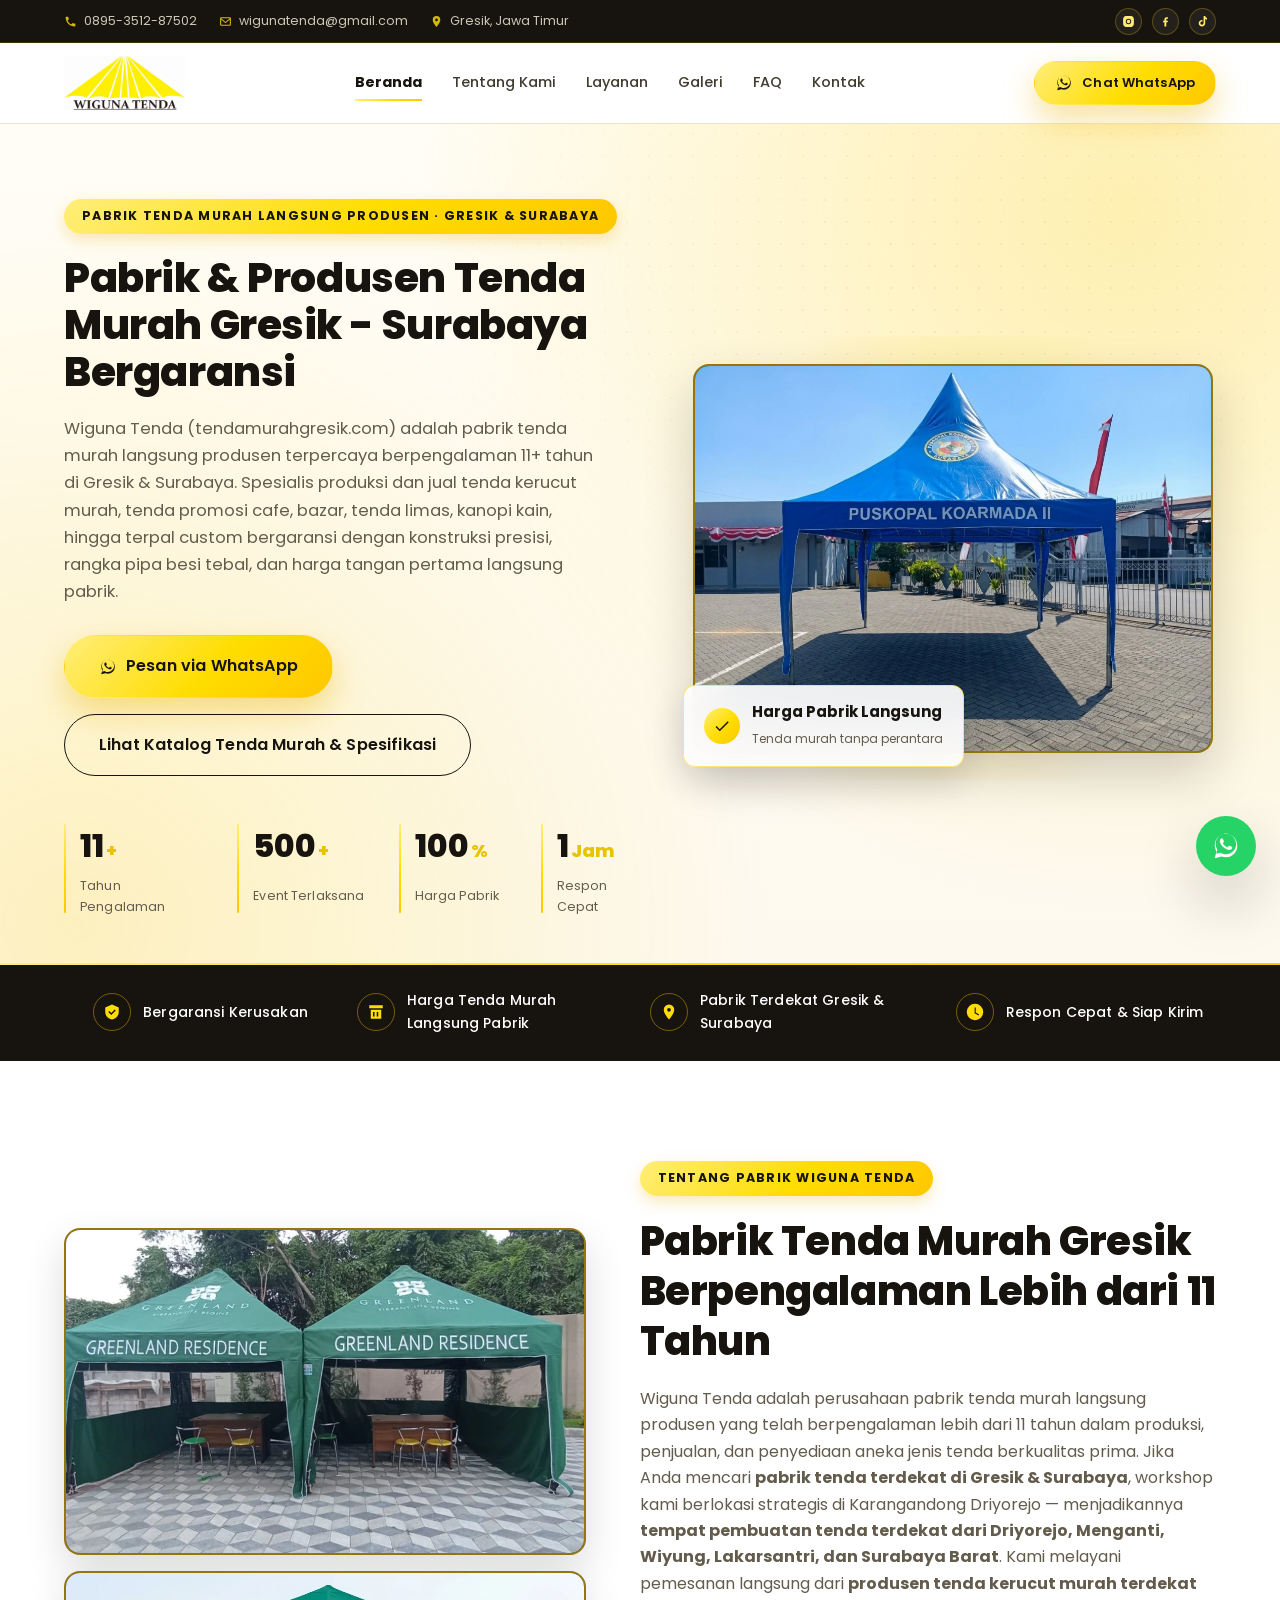
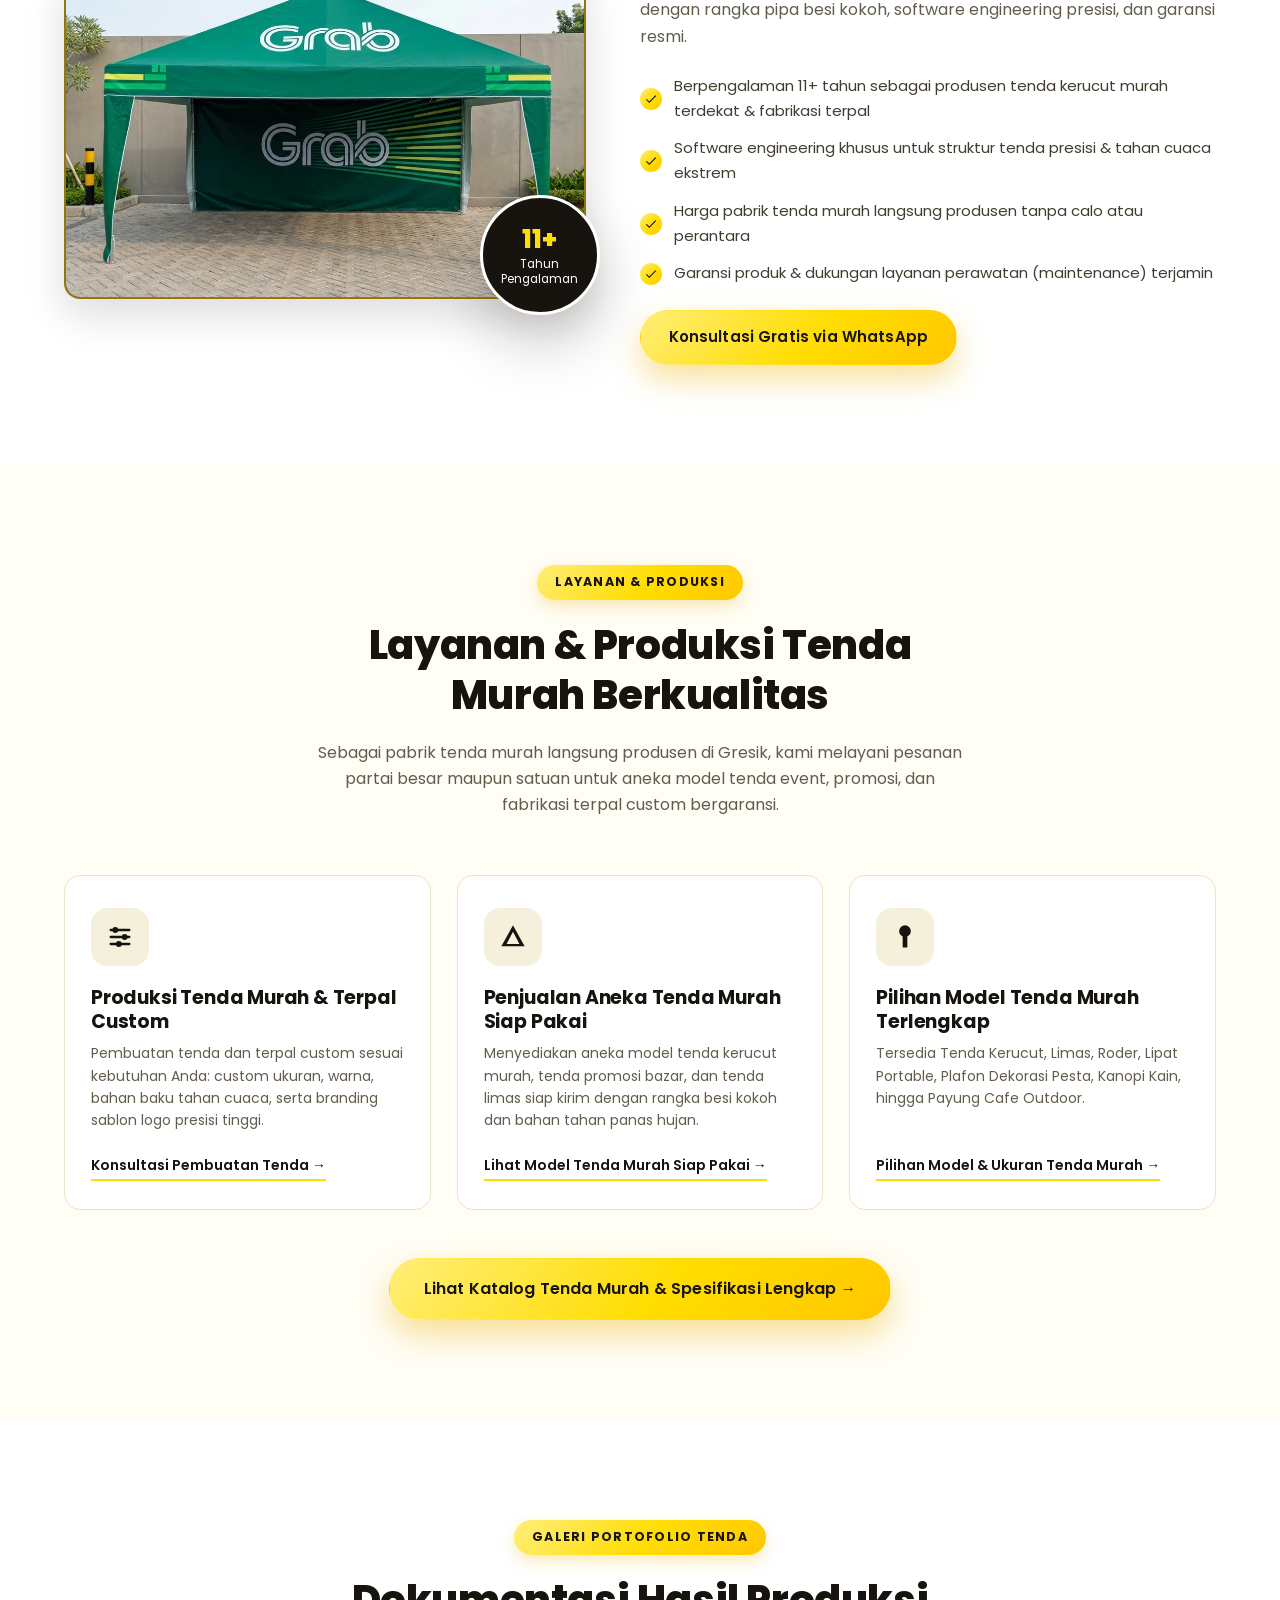
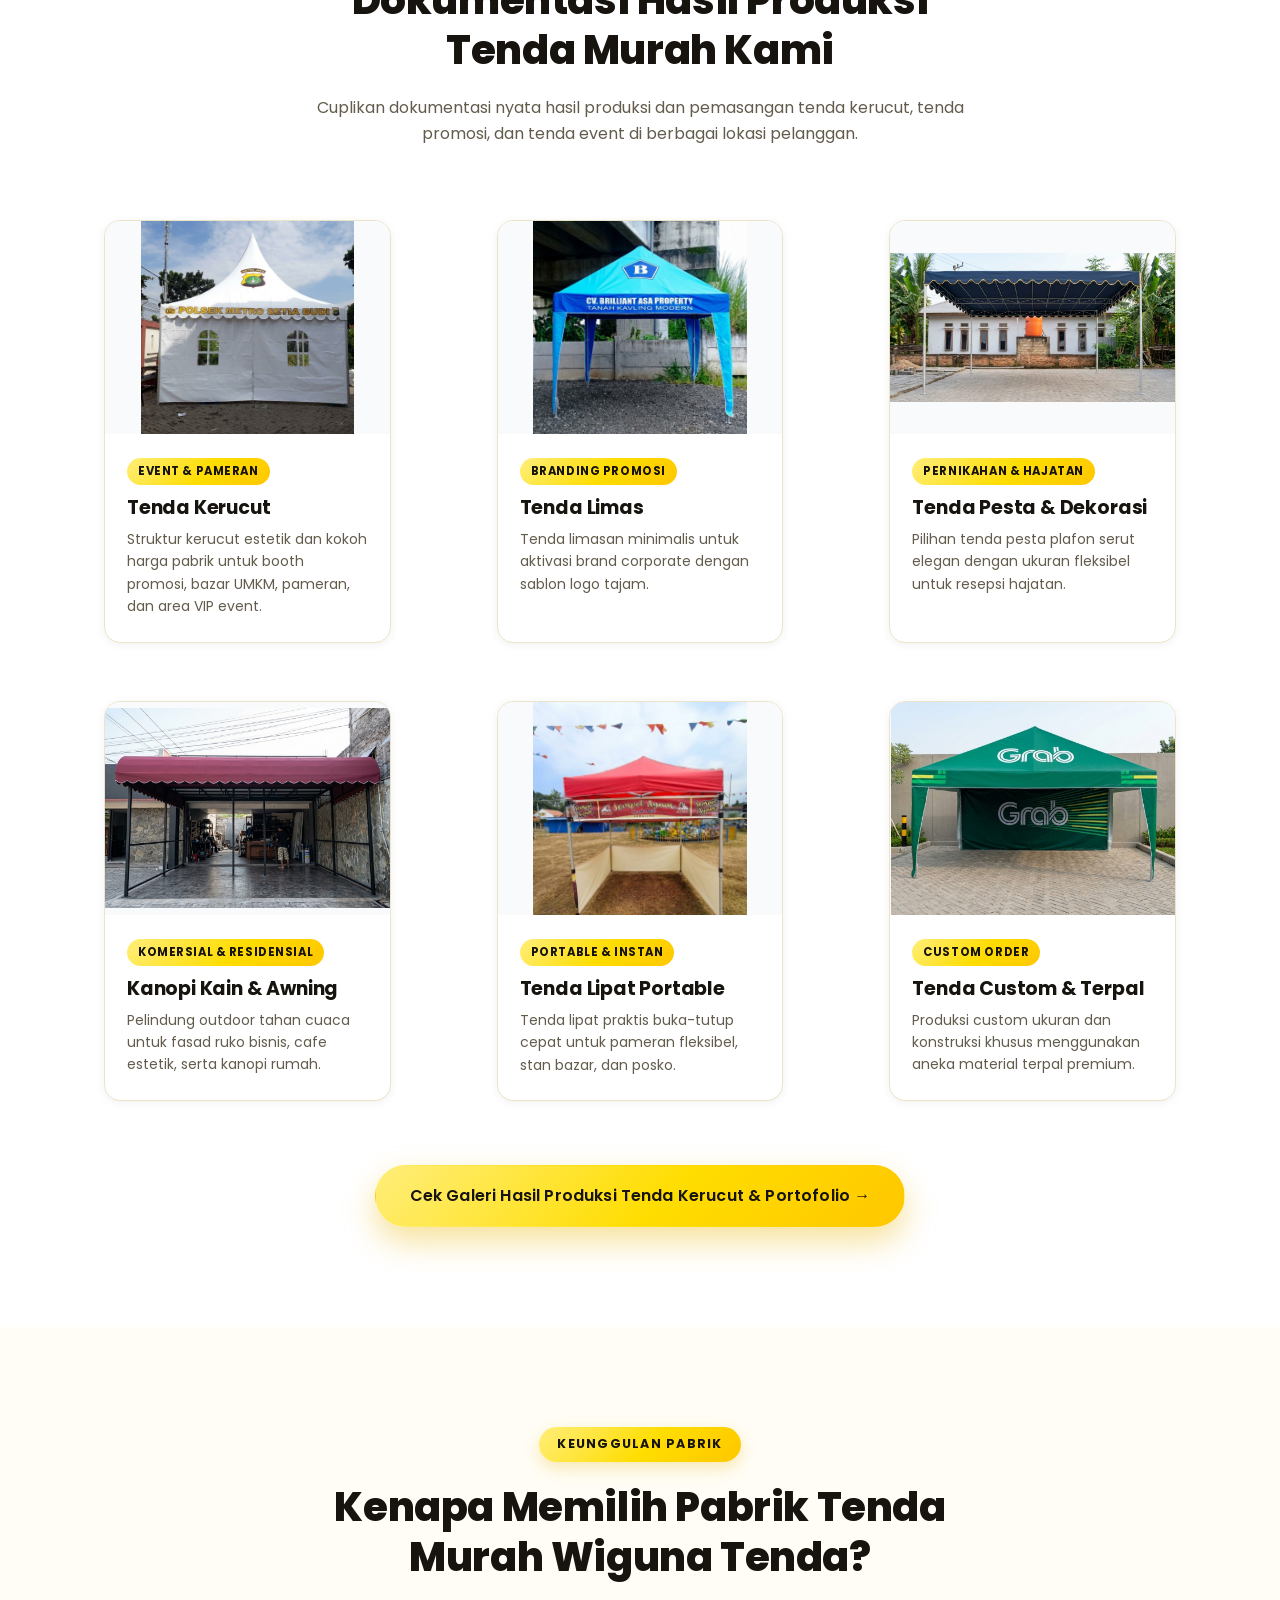
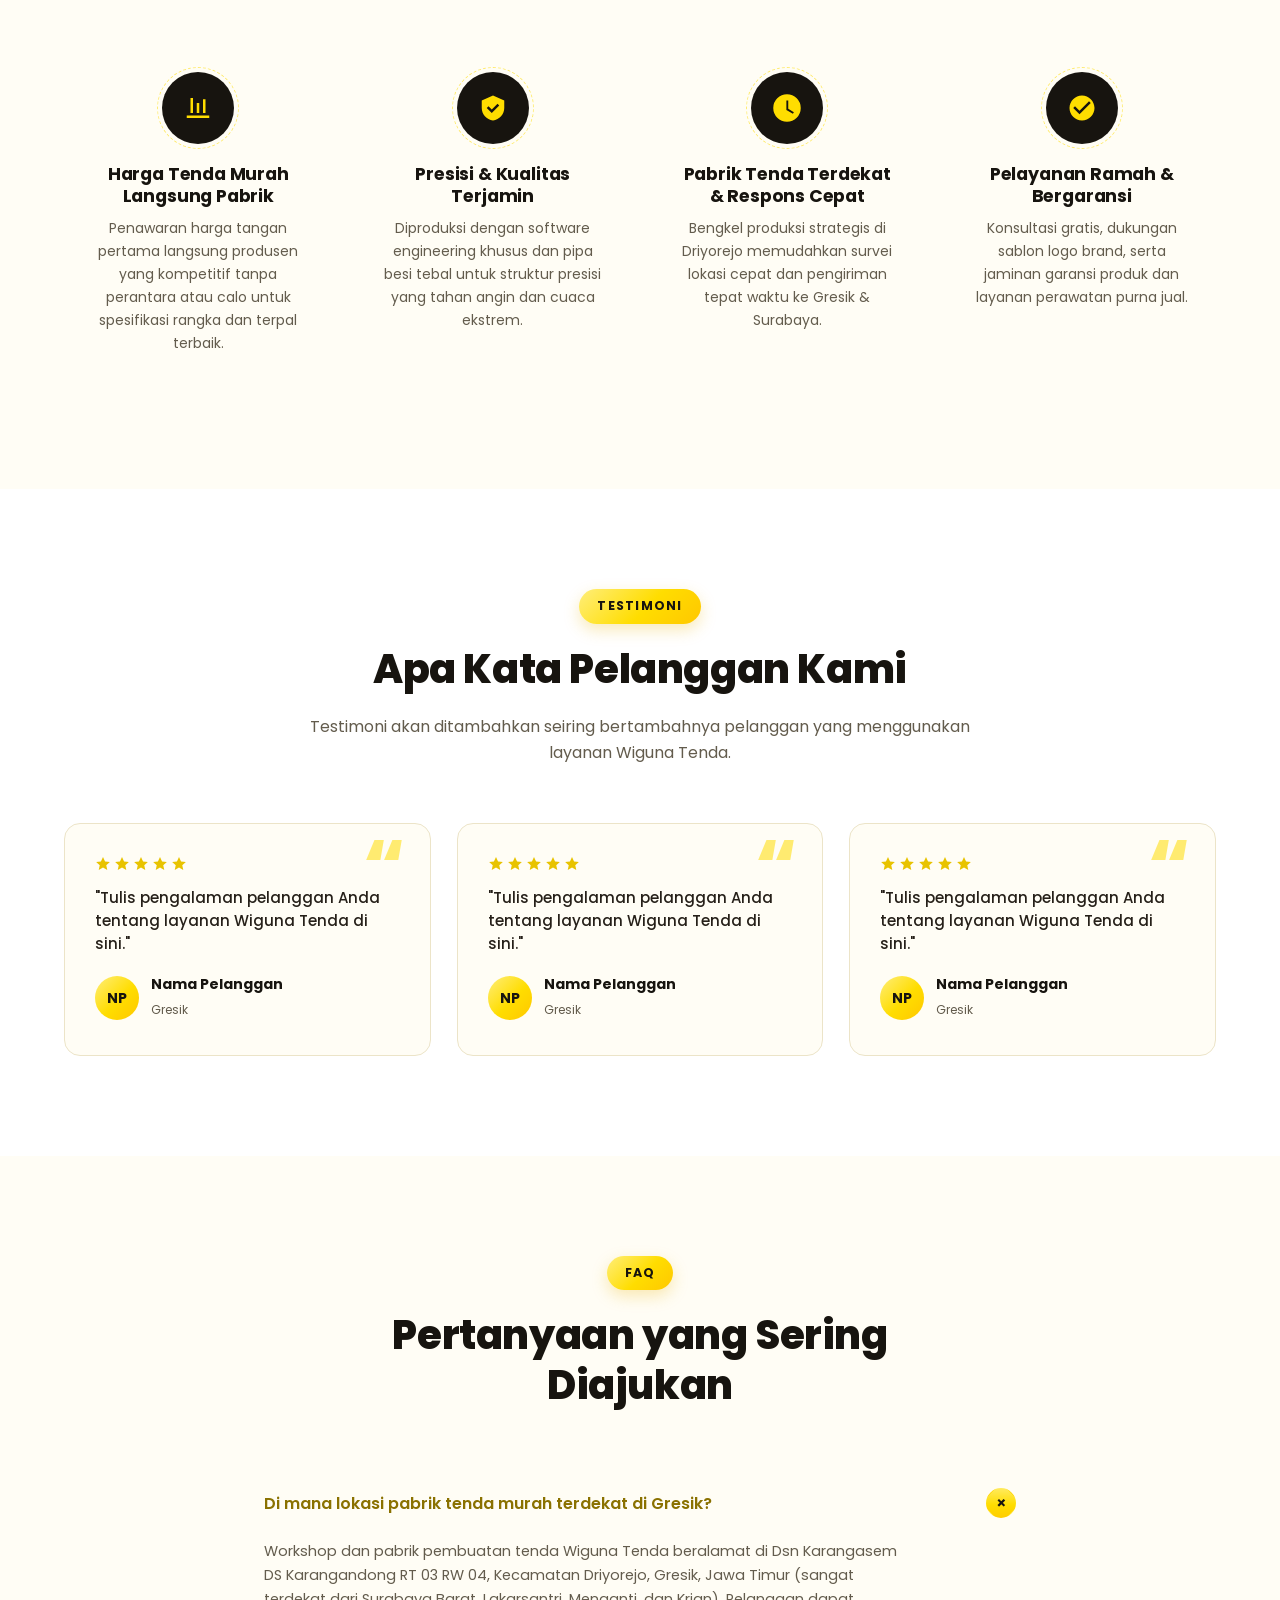
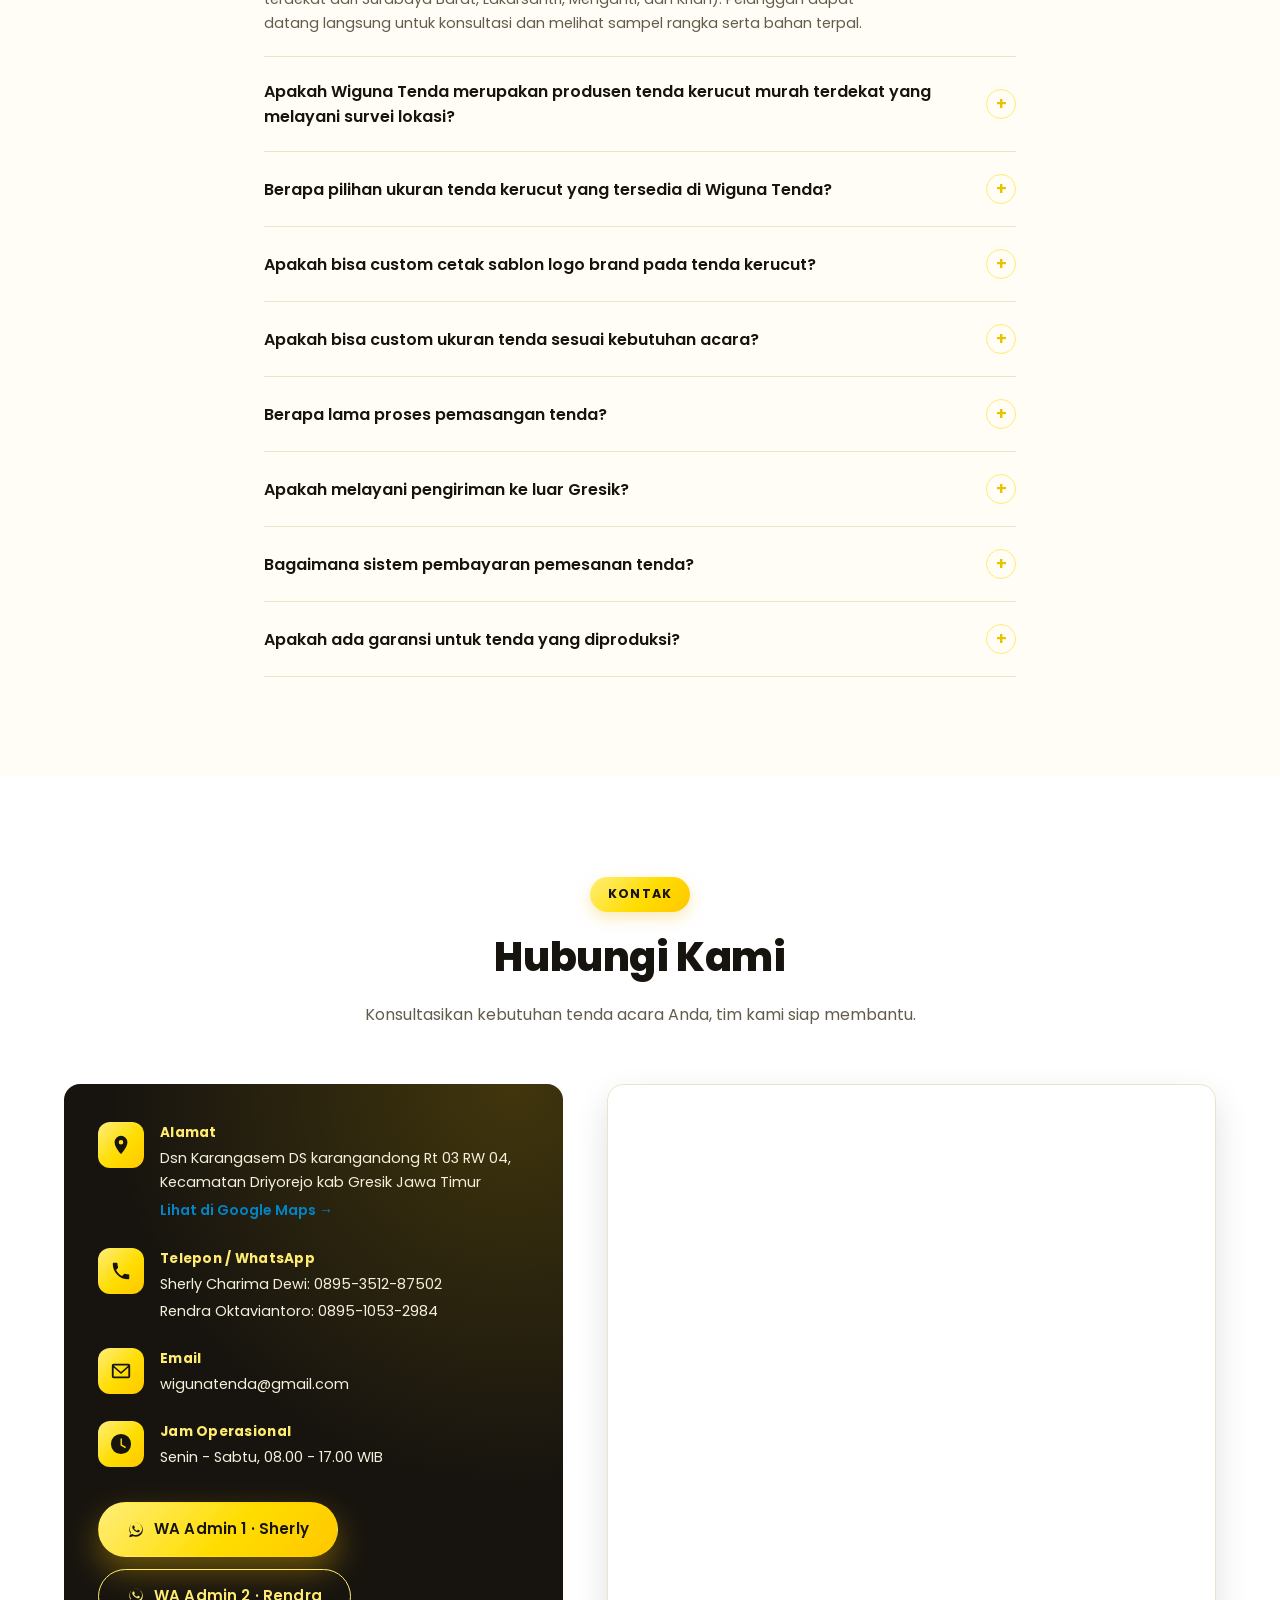
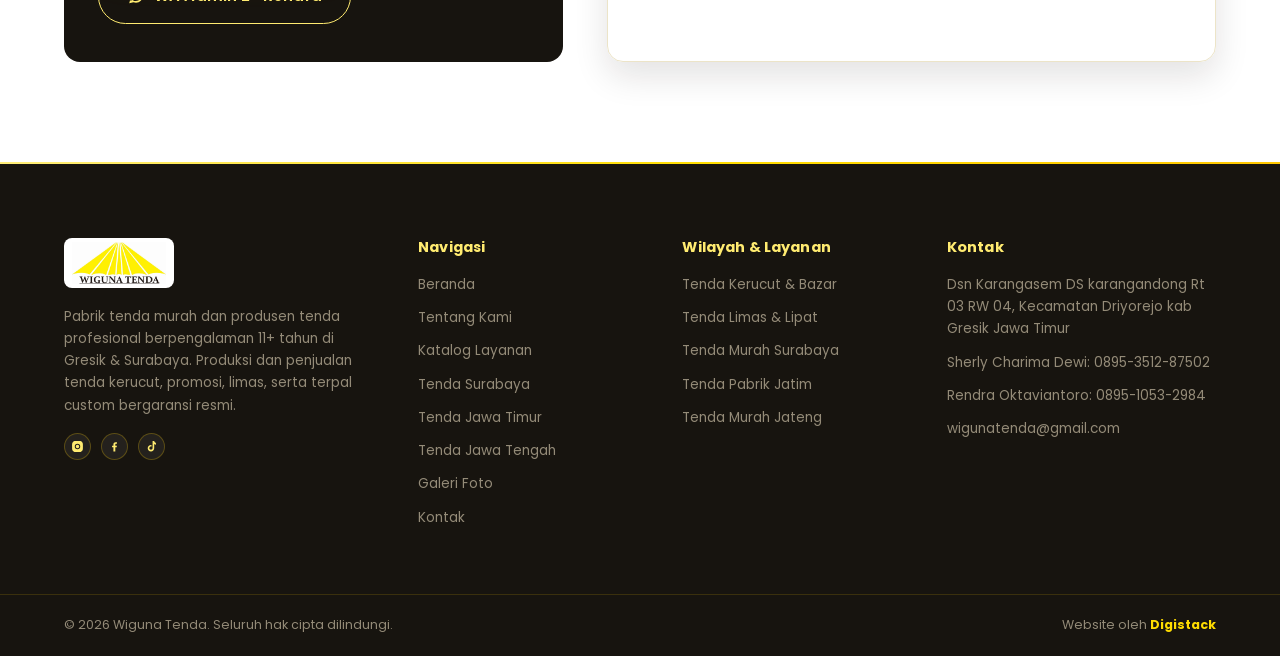
==== commit d2fa3c82: "feat(seo): tambah landing page kota & regional (Surabaya, Jatim, Jateng), update sitemap.xml dan per" ====
--- a/index.html
+++ b/index.html
@@ -682,17 +682,21 @@
       <h4>Navigasi</h4>
       <a href="index.html">Beranda</a>
       <a href="index.html#tentang">Tentang Kami</a>
-      <a href="layanan.html">Layanan</a>
-      <a href="galeri.html">Galeri</a>
+      <a href="layanan.html">Katalog Layanan</a>
+      <a href="tenda-murah-surabaya.html">Tenda Surabaya</a>
+      <a href="tenda-jatim.html">Tenda Jawa Timur</a>
+      <a href="tenda-jateng.html">Tenda Jawa Tengah</a>
+      <a href="galeri.html">Galeri Foto</a>
       <a href="index.html#kontak">Kontak</a>
     </div>
 
     <div class="footer__col">
-      <h4>Layanan</h4>
-      <a href="layanan.html">Produksi Tenda Custom</a>
-      <a href="layanan.html#jenis-tenda">Tenda Acara &amp; Pameran</a>
-      <a href="layanan.html">Aneka Model Tenda</a>
-      <a href="layanan.html">Garansi &amp; Perawatan</a>
+      <h4>Wilayah &amp; Layanan</h4>
+      <a href="layanan.html#jenis-tenda">Tenda Kerucut &amp; Bazar</a>
+      <a href="layanan.html">Tenda Limas &amp; Lipat</a>
+      <a href="tenda-murah-surabaya.html">Tenda Murah Surabaya</a>
+      <a href="tenda-jatim.html">Tenda Pabrik Jatim</a>
+      <a href="tenda-jateng.html">Tenda Murah Jateng</a>
     </div>
 
     <div class="footer__col">
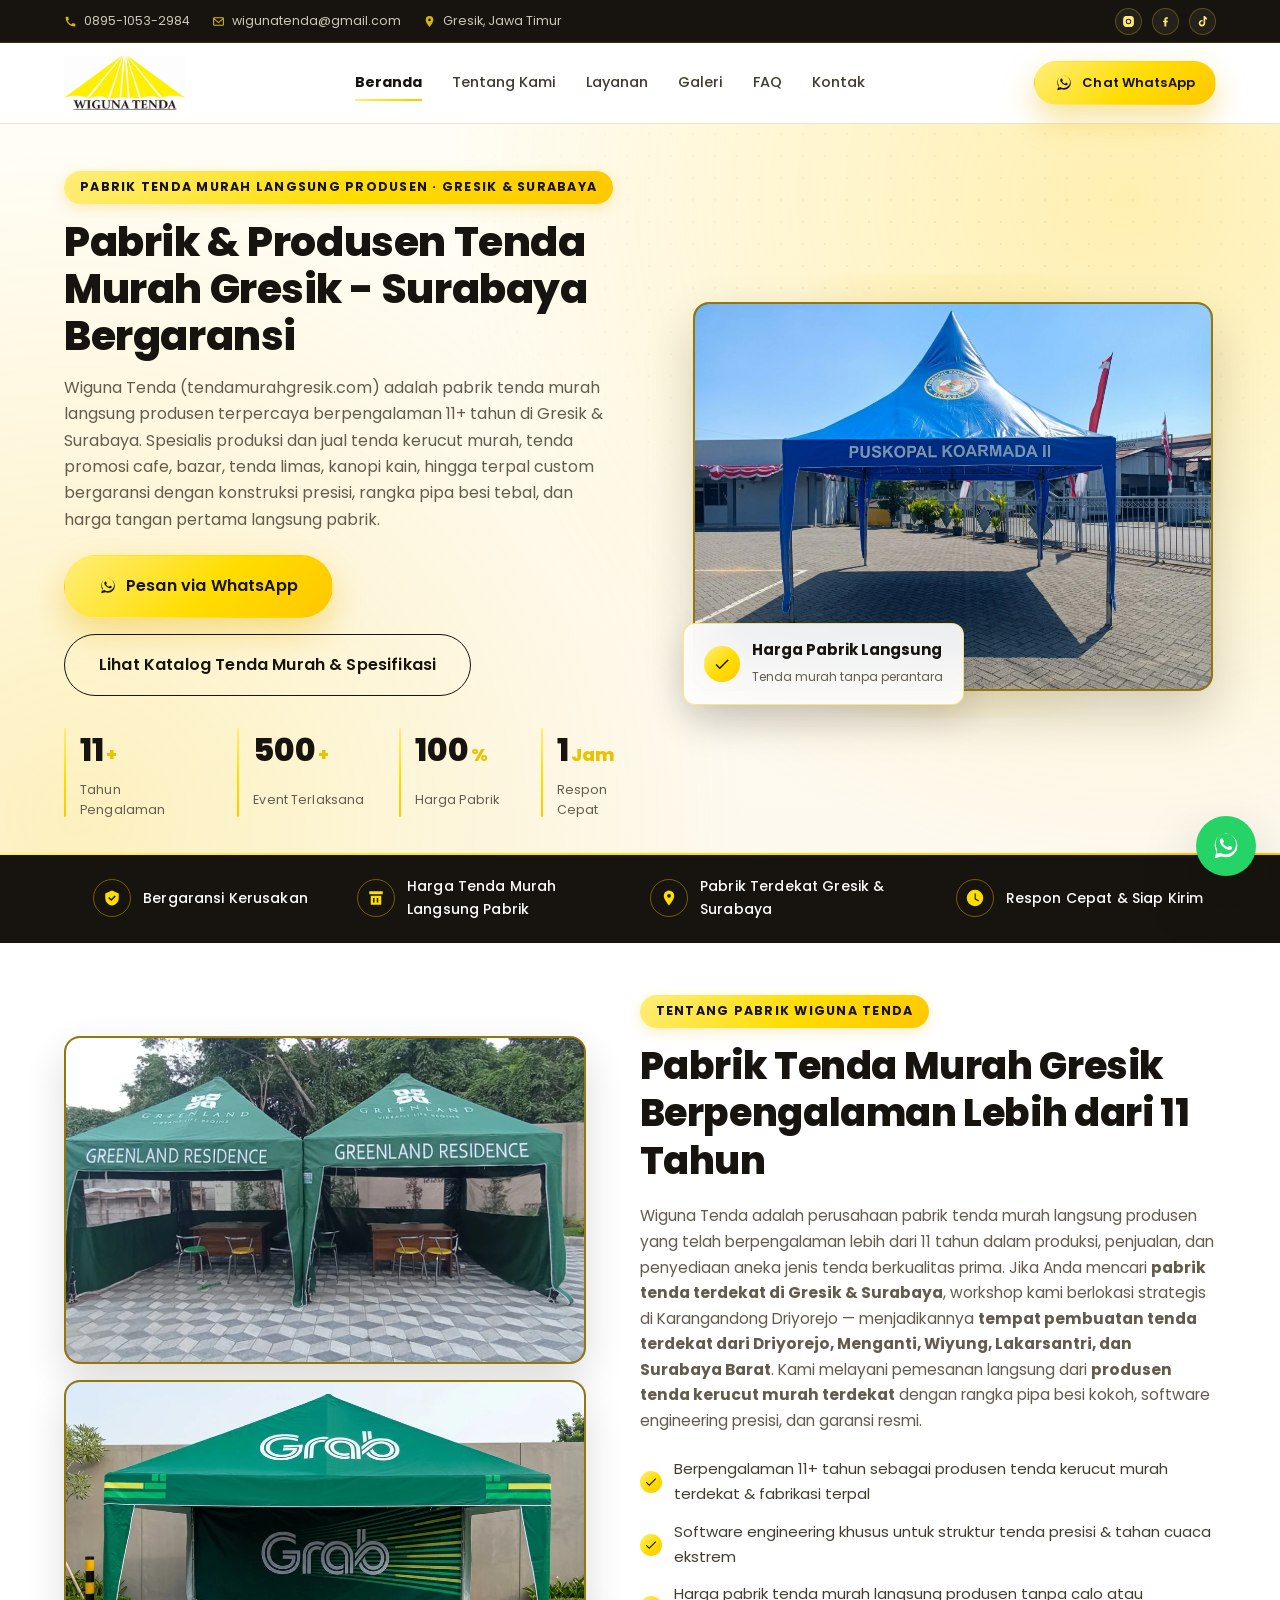
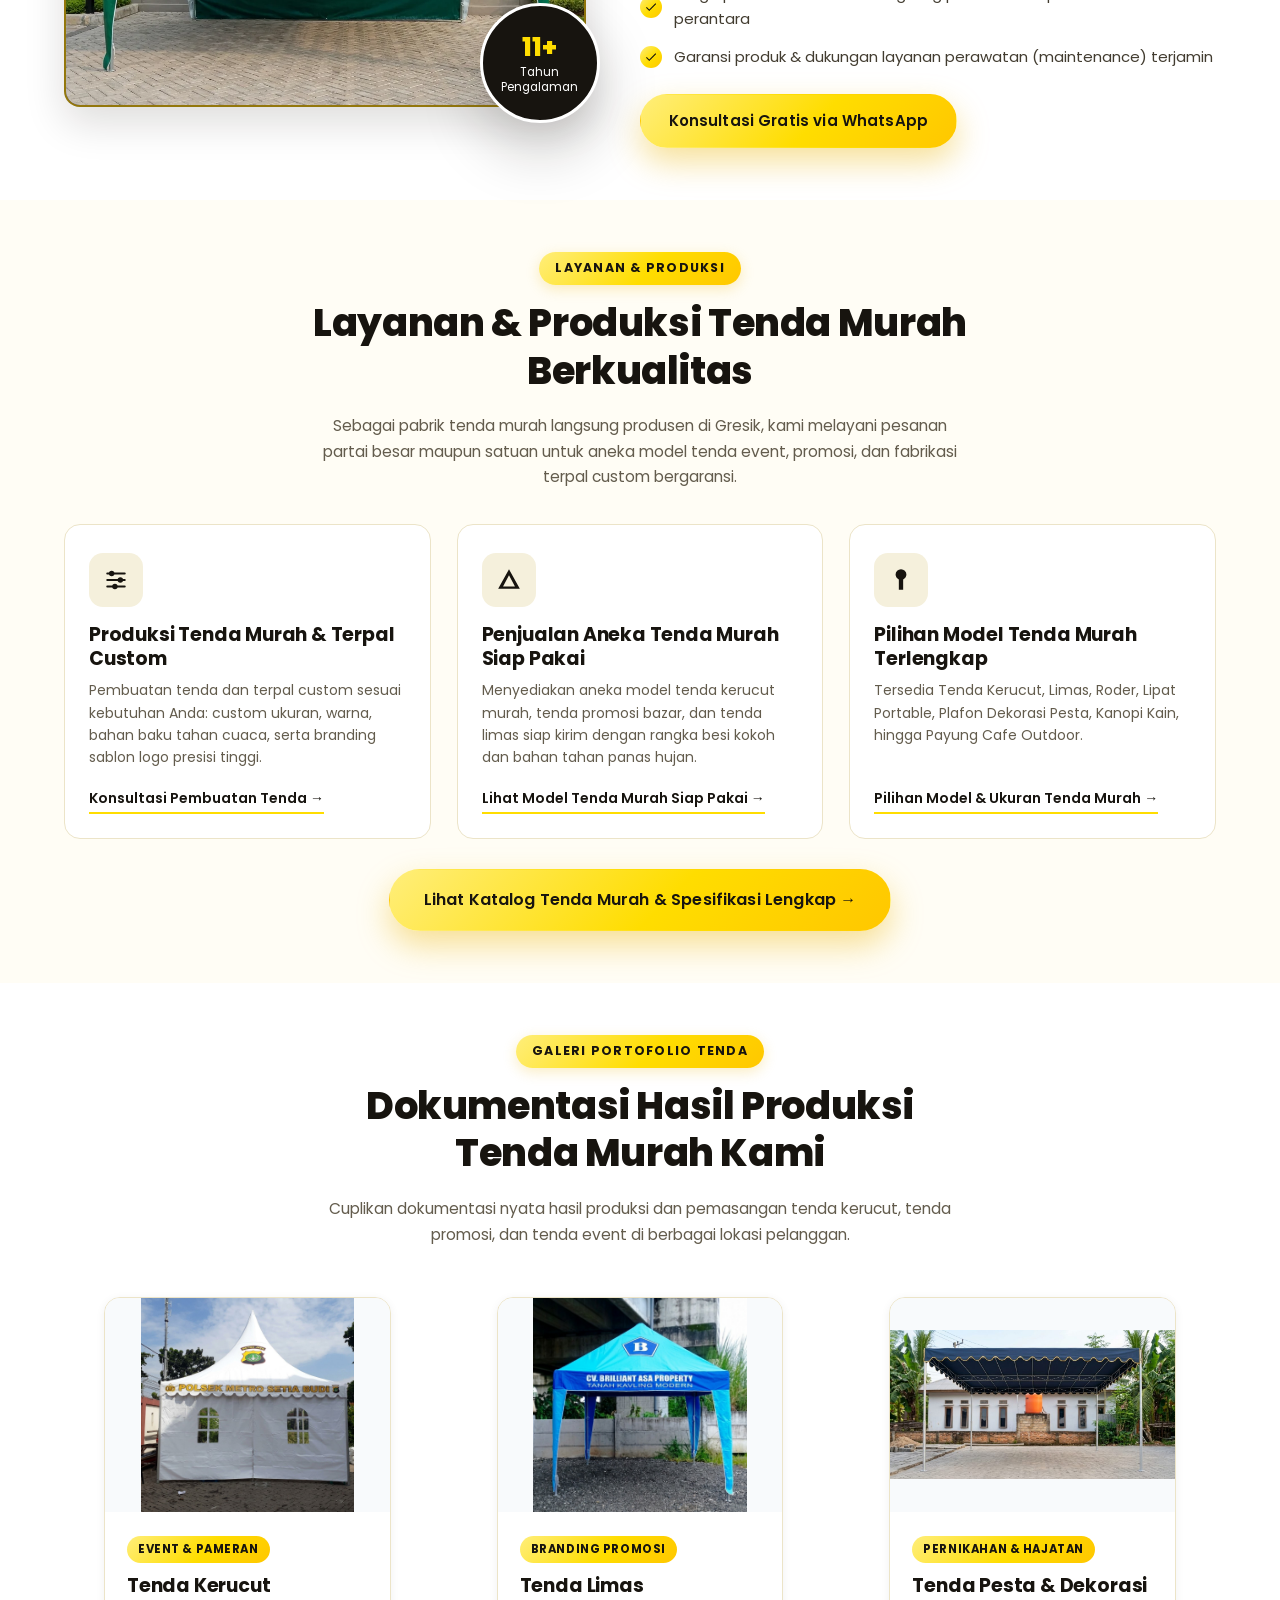
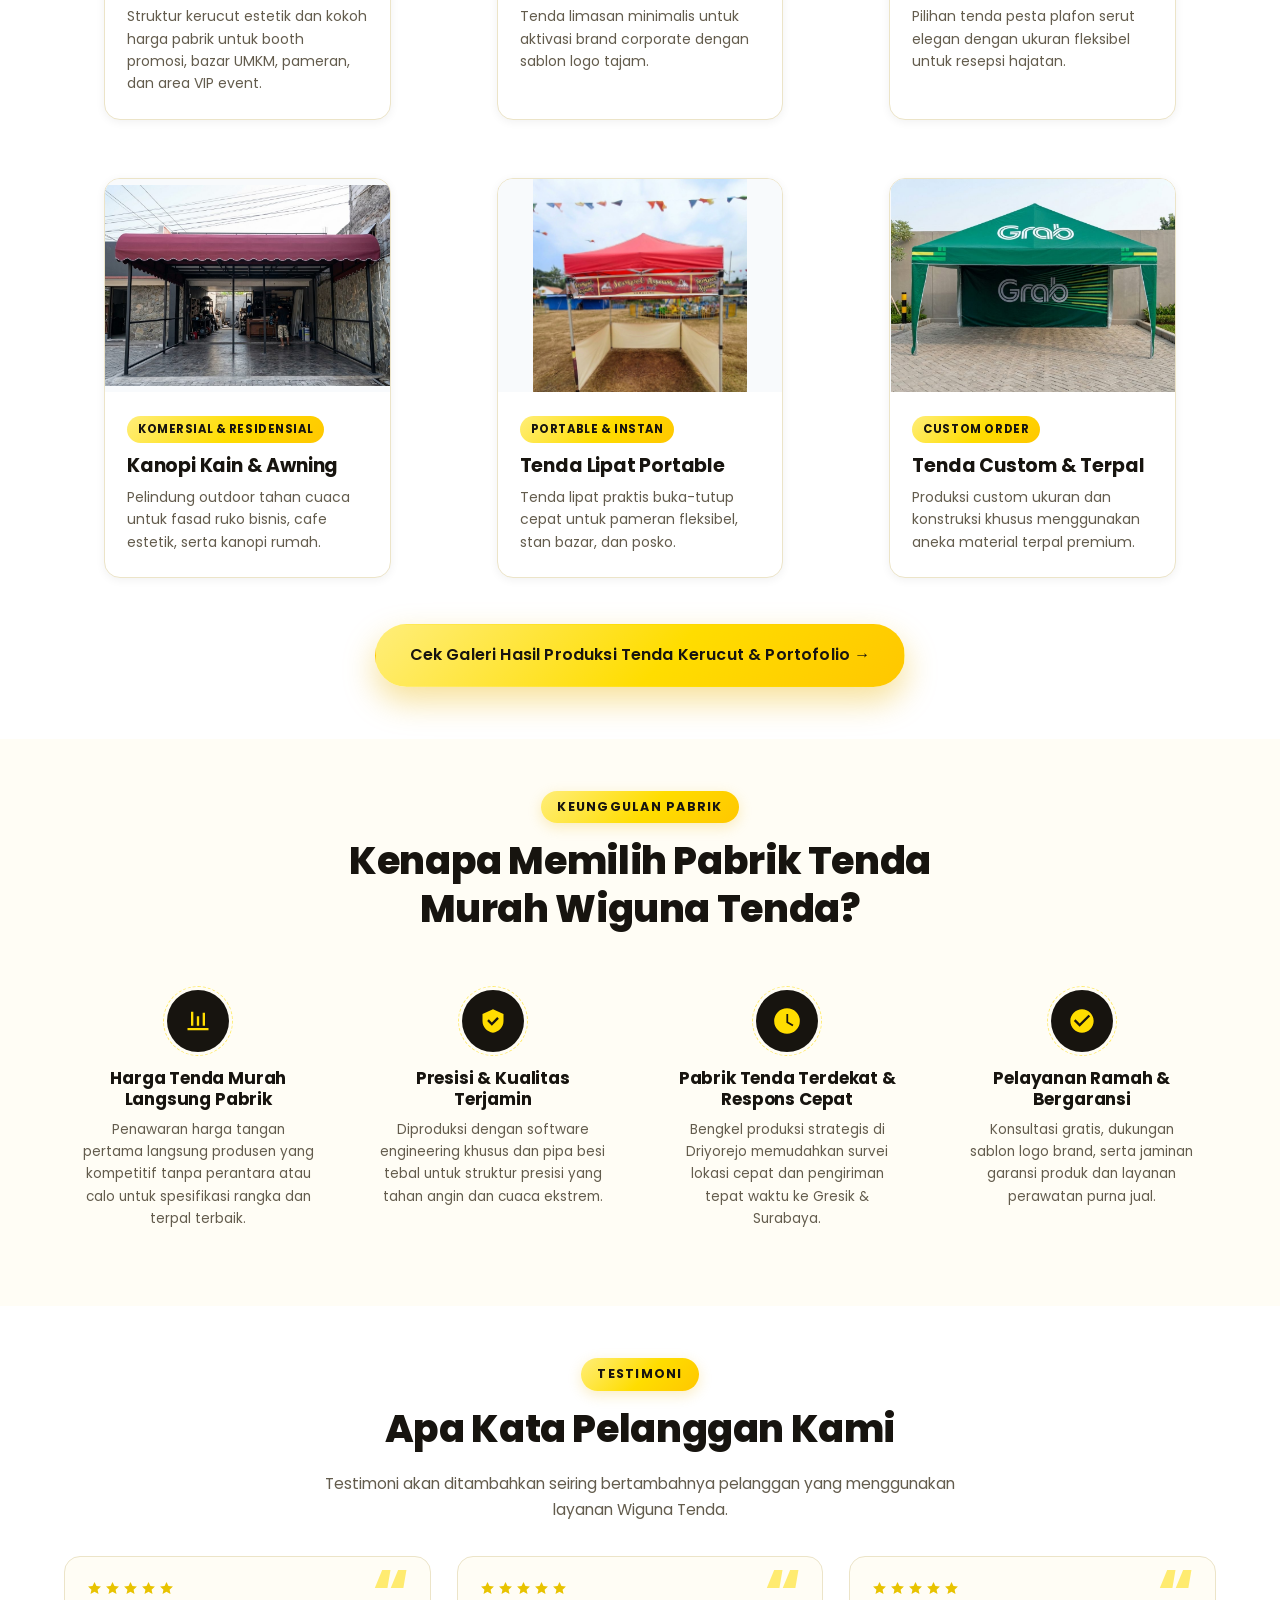
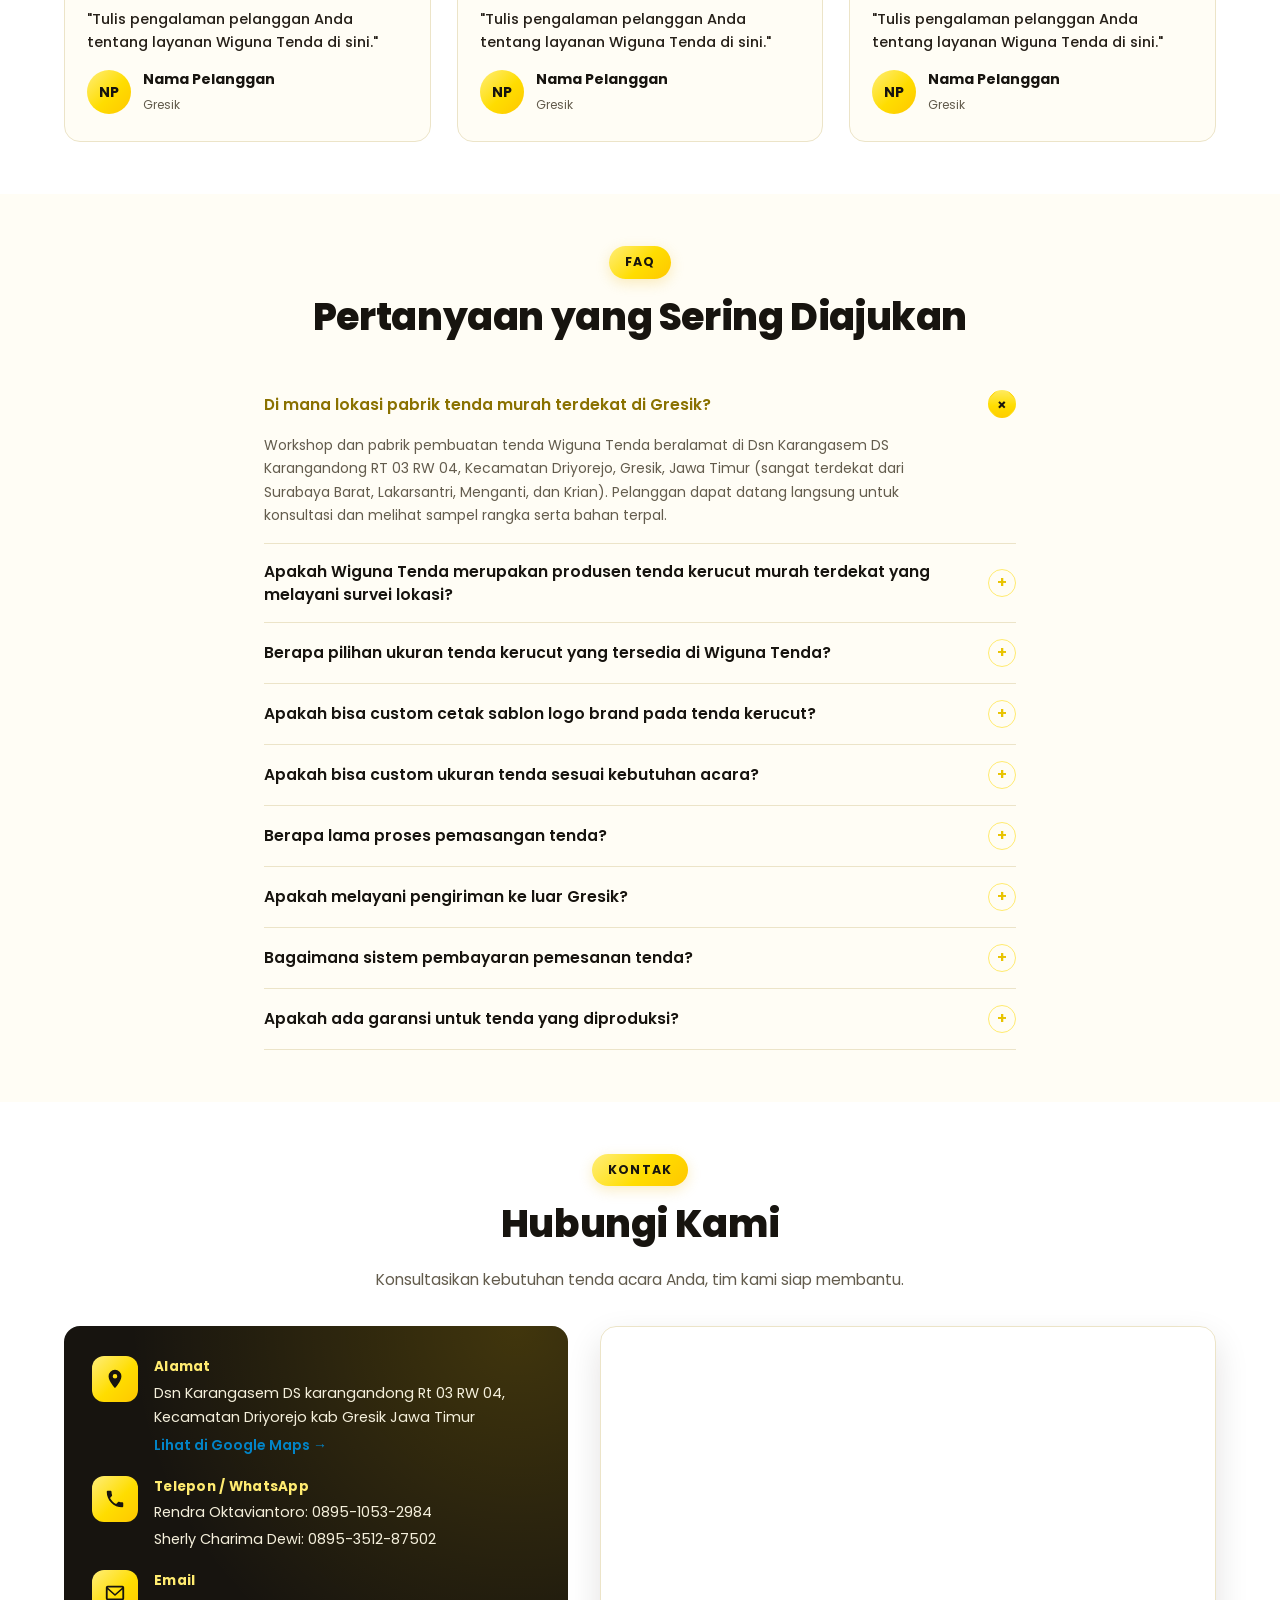
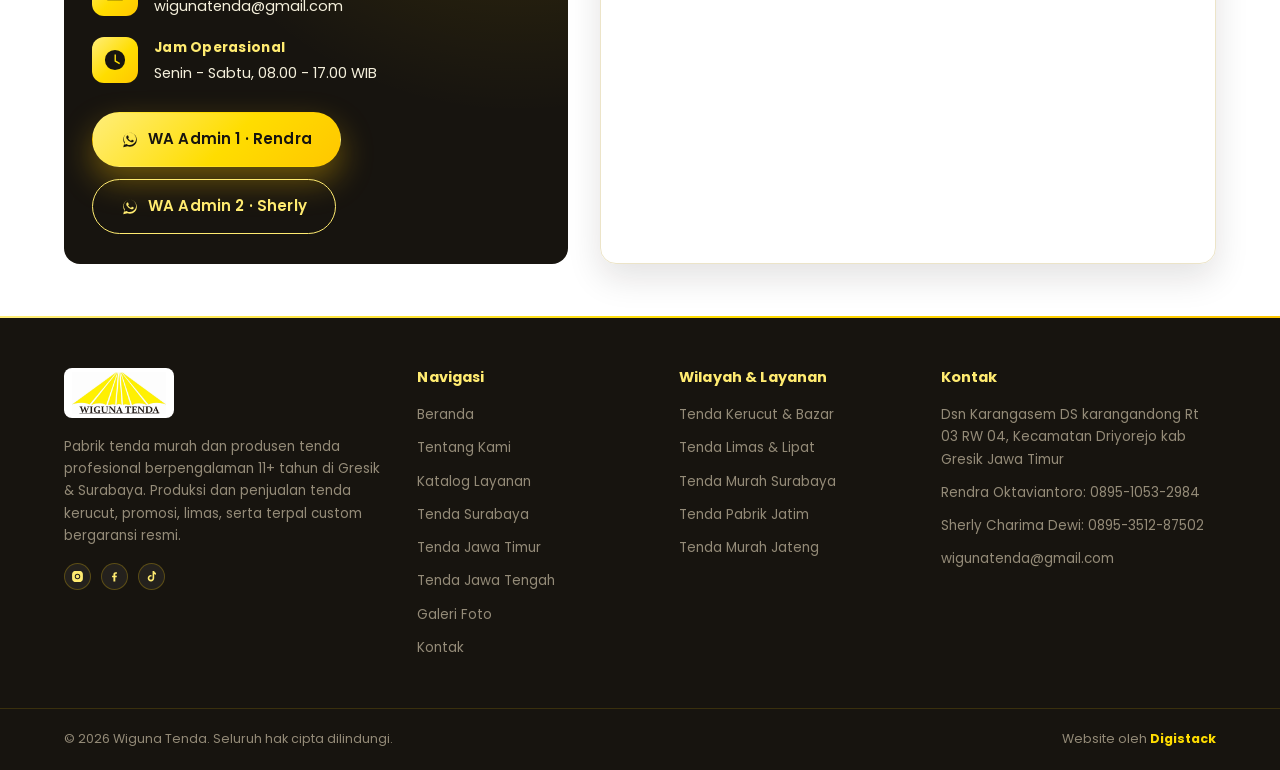
==== commit e3c14bb9: "fix(contact): ganti nomor telepon utama website ke 0895-1053-2984 (Rendra) dan nomor kedua 0895-3512" ====
--- a/index.html
+++ b/index.html
@@ -50,7 +50,7 @@
       "description": "Perusahaan pabrik dan produsen tenda murah profesional di Gresik & Surabaya. Melayani produksi dan penjualan tenda kerucut murah, tenda promosi cafe, bazar, limas, dan terpal custom langsung produsen.",
       "image": "https://tendamurahgresik.com/assets/img/logo.jpeg",
       "url": "https://tendamurahgresik.com/",
-      "telephone": "+62895351287502",
+      "telephone": "+6289510532984",
       "email": "wigunatenda@gmail.com",
       "priceRange": "$$",
       "hasMap": "https://maps.app.goo.gl/rk2h2NR67kL8tHrf9",
@@ -183,7 +183,7 @@
     <div class="topbar__contact">
       <a href="#" id="topbarPhoneLink" class="topbar__item">
         <svg viewBox="0 0 24 24" class="icon"><path d="M6.6 10.8c1.4 2.8 3.8 5.1 6.6 6.6l2.2-2.2c.3-.3.7-.4 1-.2 1.1.4 2.3.6 3.6.6.6 0 1 .4 1 1V20c0 .6-.4 1-1 1C10.5 21 3 13.5 3 4c0-.6.4-1 1-1h3.2c.6 0 1 .4 1 1 0 1.3.2 2.5.6 3.6.1.4 0 .8-.2 1L6.6 10.8z"/></svg>
-        <span data-config="phoneDisplay">0895-3512-87502</span>
+        <span data-config="phoneDisplay">0895-1053-2984</span>
       </a>
       <a href="#" id="topbarEmailLink" class="topbar__item topbar__item--hide-sm">
         <svg viewBox="0 0 24 24" class="icon"><path d="M4 4h16a2 2 0 0 1 2 2v12a2 2 0 0 1-2 2H4a2 2 0 0 1-2-2V6a2 2 0 0 1 2-2zm0 2v.01L12 13l8-6.99V6H4zm16 2.24-7.39 6.46a1 1 0 0 1-1.22 0L4 8.24V18h16V8.24z"/></svg>
@@ -626,8 +626,8 @@
           <div class="contact__icon"><svg viewBox="0 0 24 24"><path d="M6.6 10.8c1.4 2.8 3.8 5.1 6.6 6.6l2.2-2.2c.3-.3.7-.4 1-.2 1.1.4 2.3.6 3.6.6.6 0 1 .4 1 1V20c0 .6-.4 1-1 1C10.5 21 3 13.5 3 4c0-.6.4-1 1-1h3.2c.6 0 1 .4 1 1 0 1.3.2 2.5.6 3.6.1.4 0 .8-.2 1L6.6 10.8z"/></svg></div>
           <div>
             <strong>Telepon / WhatsApp</strong>
-            <p><span data-config="waName">Sherly Charima Dewi</span>: <span data-config="phoneDisplay">0895-3512-87502</span></p>
-            <p><span data-config="waName2">Rendra Oktaviantoro</span>: <span data-config="phoneDisplay2">0895-1053-2984</span></p>
+            <p><span data-config="waName">Rendra Oktaviantoro</span>: <span data-config="phoneDisplay">0895-1053-2984</span></p>
+            <p><span data-config="waName2">Sherly Charima Dewi</span>: <span data-config="phoneDisplay2">0895-3512-87502</span></p>
           </div>
         </div>
         <div class="contact__item">
@@ -642,11 +642,11 @@
         <div class="contact__wa-buttons">
           <a href="#" class="btn btn--primary js-wa-link" data-wa-message="Halo Wiguna Tenda,saya ingin bertanya terkait dengan  informasi Tenda:&#10;&#10;https://tendamurahgresik.com/">
             <svg viewBox="0 0 32 32" class="icon"><path d="M16.02 3C9.4 3 4 8.4 4 15.02c0 2.5.66 4.83 1.8 6.86L4 29l7.32-1.9a12.9 12.9 0 0 0 4.7.88h.01c6.62 0 12.02-5.4 12.02-12.02C28.05 8.4 22.65 3 16.02 3zm0 21.94h-.01a10.9 10.9 0 0 1-5.56-1.53l-.4-.24-4.34 1.13 1.16-4.24-.26-.43a10.9 10.9 0 0 1-1.68-5.8c0-6.03 4.9-10.93 10.94-10.93 2.92 0 5.66 1.14 7.73 3.2a10.85 10.85 0 0 1 3.2 7.74c0 6.03-4.9 10.93-10.93 10.93zm5.98-8.18c-.33-.16-1.93-.95-2.23-1.06-.3-.11-.52-.16-.73.16-.22.33-.85 1.06-1.04 1.27-.19.22-.38.24-.71.08-.33-.16-1.4-.52-2.66-1.65-.98-.87-1.64-1.95-1.83-2.28-.19-.33-.02-.5.14-.67.15-.15.33-.38.5-.57.16-.19.22-.33.33-.55.11-.22.05-.41-.03-.57-.08-.16-.73-1.77-1-2.42-.26-.63-.53-.55-.73-.56h-.62c-.22 0-.57.08-.86.41-.3.33-1.13 1.1-1.13 2.7 0 1.6 1.16 3.14 1.32 3.36.16.22 2.29 3.5 5.54 4.9.77.34 1.38.54 1.85.68.78.25 1.48.21 2.04.13.62-.1 1.93-.79 2.2-1.55.27-.76.27-1.42.19-1.55-.08-.14-.3-.22-.62-.38z"/></svg>
-            WA Admin 1 &middot; Sherly
+            WA Admin 1 &middot; Rendra
           </a>
           <a href="#" class="btn btn--outline js-wa-link" data-wa-number-key="waNumber2" data-wa-message="Halo Wiguna Tenda,saya ingin bertanya terkait dengan  informasi Tenda:&#10;&#10;https://tendamurahgresik.com/">
             <svg viewBox="0 0 32 32" class="icon"><path d="M16.02 3C9.4 3 4 8.4 4 15.02c0 2.5.66 4.83 1.8 6.86L4 29l7.32-1.9a12.9 12.9 0 0 0 4.7.88h.01c6.62 0 12.02-5.4 12.02-12.02C28.05 8.4 22.65 3 16.02 3zm0 21.94h-.01a10.9 10.9 0 0 1-5.56-1.53l-.4-.24-4.34 1.13 1.16-4.24-.26-.43a10.9 10.9 0 0 1-1.68-5.8c0-6.03 4.9-10.93 10.94-10.93 2.92 0 5.66 1.14 7.73 3.2a10.85 10.85 0 0 1 3.2 7.74c0 6.03-4.9 10.93-10.93 10.93zm5.98-8.18c-.33-.16-1.93-.95-2.23-1.06-.3-.11-.52-.16-.73.16-.22.33-.85 1.06-1.04 1.27-.19.22-.38.24-.71.08-.33-.16-1.4-.52-2.66-1.65-.98-.87-1.64-1.95-1.83-2.28-.19-.33-.02-.5.14-.67.15-.15.33-.38.5-.57.16-.19.22-.33.33-.55.11-.22.05-.41-.03-.57-.08-.16-.73-1.77-1-2.42-.26-.63-.53-.55-.73-.56h-.62c-.22 0-.57.08-.86.41-.3.33-1.13 1.1-1.13 2.7 0 1.6 1.16 3.14 1.32 3.36.16.22 2.29 3.5 5.54 4.9.77.34 1.38.54 1.85.68.78.25 1.48.21 2.04.13.62-.1 1.93-.79 2.2-1.55.27-.76.27-1.42.19-1.55-.08-.14-.3-.22-.62-.38z"/></svg>
-            WA Admin 2 &middot; Rendra
+            WA Admin 2 &middot; Sherly
           </a>
         </div>
       </div>
@@ -702,8 +702,8 @@
     <div class="footer__col">
       <h4>Kontak</h4>
       <p data-config="address">Dsn Karangasem DS karangandong Rt 03 RW 04, Kecamatan Driyorejo kab Gresik Jawa Timur</p>
-      <p><span data-config="waName">Sherly Charima Dewi</span>: <span data-config="phoneDisplay">0895-3512-87502</span></p>
-      <p><span data-config="waName2">Rendra Oktaviantoro</span>: <span data-config="phoneDisplay2">0895-1053-2984</span></p>
+      <p><span data-config="waName">Rendra Oktaviantoro</span>: <span data-config="phoneDisplay">0895-1053-2984</span></p>
+      <p><span data-config="waName2">Sherly Charima Dewi</span>: <span data-config="phoneDisplay2">0895-3512-87502</span></p>
       <p data-config="email">wigunatenda@gmail.com</p>
     </div>
   </div>
--- a/assets/css/style.css
+++ b/assets/css/style.css
@@ -161,12 +161,12 @@
   display: inline-flex; align-items: center; gap: 8px;
   font-weight: 700; font-size: 12.5px; letter-spacing: .1em; text-transform: uppercase;
   color: var(--dark); background: var(--gold-grad);
-  padding: 7px 18px; border-radius: 50px; margin-bottom: 20px;
-  box-shadow: 0 6px 16px rgba(235,180,0,0.28);
+  padding: 6px 16px; border-radius: 50px; margin-bottom: 14px;
+  box-shadow: 0 4px 14px rgba(235,180,0,0.24);
 }
 
 /* ---------- Hero ---------- */
-.hero { position: relative; overflow: hidden; padding: 76px 0 46px; background: var(--cream); }
+.hero { position: relative; overflow: hidden; padding: 48px 0 32px; background: var(--cream); }
 .hero__bg {
   position: absolute; inset: 0; z-index: 0;
   background:
@@ -182,10 +182,10 @@
   -webkit-mask-image: radial-gradient(ellipse 70% 60% at 75% 20%, black 0%, transparent 70%);
 }
 .hero__inner { position: relative; z-index: 1; display: grid; grid-template-columns: 1.05fr 0.95fr; gap: 44px; align-items: center; }
-.hero__title { font-size: clamp(26px, 3.2vw, 42px); font-weight: 800; line-height: 1.15; margin-bottom: 20px; }
+.hero__title { font-size: clamp(26px, 3.2vw, 42px); font-weight: 800; line-height: 1.15; margin-bottom: 16px; }
 .hero__title em { font-style: normal; color: var(--gold-700); font-weight: 800; }
-.hero__desc { font-size: 16.5px; color: var(--gray-600); max-width: 540px; margin-bottom: 30px; }
-.hero__actions { display: flex; gap: 16px; flex-wrap: wrap; margin-bottom: 44px; }
+.hero__desc { font-size: 16px; color: var(--gray-600); max-width: 540px; margin-bottom: 22px; }
+.hero__actions { display: flex; gap: 16px; flex-wrap: wrap; margin-bottom: 28px; }
 .hero__stats { display: grid; grid-template-columns: repeat(4, auto); gap: 14px 34px; }
 .hero__stat { display: flex; flex-wrap: wrap; align-items: baseline; position: relative; padding-left: 16px; }
 .hero__stat::before { content: ''; position: absolute; left: 0; top: 4px; bottom: 4px; width: 2px; background: var(--gold-grad); border-radius: 2px; }
@@ -230,7 +230,7 @@
 .hero__badge span { font-size: 12px; color: var(--gray-600); }
 
 /* ---------- Trust strip ---------- */
-.trust-strip { background: var(--dark); color: var(--white); padding: 26px 0; position: relative; }
+.trust-strip { background: var(--dark); color: var(--white); padding: 22px 0; position: relative; }
 .trust-strip::before { content:''; position:absolute; top:0; left:0; right:0; height:2px; background: var(--gold-grad); }
 .trust-strip__inner { display: flex; justify-content: space-between; flex-wrap: wrap; gap: 20px; }
 .trust-item { display: flex; align-items: center; gap: 12px; font-size: 14px; font-weight: 500; flex: 1; min-width: 210px; justify-content: center; letter-spacing: .01em; }
@@ -238,11 +238,11 @@
 .trust-item__icon .icon { width: 18px; height: 18px; color: var(--gold-400); }
 
 /* ---------- Section generic ---------- */
-.section { padding: 100px 0; }
+.section { padding: 52px 0; }
 .section--alt { background: var(--cream); }
-.section__head { max-width: 660px; margin: 0 auto 56px; text-align: center; }
-.section__title { font-size: clamp(28px, 3.4vw, 40px); font-weight: 800; }
-.section__desc { color: var(--gray-600); font-size: 16px; }
+.section__head { max-width: 660px; margin: 0 auto 34px; text-align: center; }
+.section__title { font-size: clamp(26px, 3.2vw, 38px); font-weight: 800; }
+.section__desc { color: var(--gray-600); font-size: 15.5px; margin-top: 8px; }
 
 /* ---------- About ---------- */
 .about { display: grid; grid-template-columns: 0.95fr 1.05fr; gap: 54px; align-items: center; }
@@ -288,13 +288,13 @@
   font-size: 19px; font-weight: 700; color: var(--dark); margin: 0 0 22px;
   padding-bottom: 12px; border-bottom: 2px solid var(--line);
 }
-.layanan-subtitle:not(:first-of-type) { margin-top: 54px; }
+.layanan-subtitle:not(:first-of-type) { margin-top: 36px; }
 
 /* ---------- Grid / Cards ---------- */
 .grid { display: grid; gap: 26px; }
 .grid--cards { grid-template-columns: repeat(3, 1fr); }
 .card {
-  position: relative; background: var(--white); border: 1px solid var(--line); border-radius: var(--radius); padding: 32px 26px 28px;
+  position: relative; background: var(--white); border: 1px solid var(--line); border-radius: var(--radius); padding: 28px 24px 24px;
   transition: transform .3s cubic-bezier(.2,.8,.2,1), box-shadow .3s ease, border-color .3s ease;
   overflow: hidden;
   display: flex;
@@ -307,13 +307,13 @@
 .card:hover { transform: translateY(-8px); box-shadow: var(--shadow-lg); border-color: transparent; }
 .card:hover::before { transform: scaleX(1); }
 .card__icon {
-  width: 58px; height: 58px; border-radius: 16px; background: var(--cream-200); color: var(--dark);
-  display: flex; align-items: center; justify-content: center; margin-bottom: 20px; transition: background .3s, transform .3s;
-}
-.card__icon svg { width: 28px; height: 28px; fill: currentColor; }
+  width: 54px; height: 54px; border-radius: 14px; background: var(--cream-200); color: var(--dark);
+  display: flex; align-items: center; justify-content: center; margin-bottom: 16px; transition: background .3s, transform .3s;
+}
+.card__icon svg { width: 26px; height: 26px; fill: currentColor; }
 .card:hover .card__icon { background: var(--gold-grad); transform: scale(1.08) rotate(-4deg); }
 .card h3 { font-size: 19px; margin-bottom: 9px; font-weight: 700; }
-.card p { color: var(--gray-600); font-size: 14px; margin-bottom: 22px; line-height: 1.6; }
+.card p { color: var(--gray-600); font-size: 14px; margin-bottom: 18px; line-height: 1.6; }
 .card__link {
   margin-top: auto;
   align-self: flex-start;
@@ -328,17 +328,17 @@
 
 /* ---------- Why cards ---------- */
 .grid--why { grid-template-columns: repeat(4, 1fr); }
-.why-card { text-align: center; padding: 34px 22px; border-radius: var(--radius); transition: background .3s ease, transform .3s ease; }
+.why-card { text-align: center; padding: 24px 18px; border-radius: var(--radius); transition: background .3s ease, transform .3s ease; }
 .why-card:hover { background: var(--cream); transform: translateY(-4px); }
 .section--alt .why-card:hover { background: var(--white); box-shadow: var(--shadow-sm); }
 .why-card__icon {
-  width: 72px; height: 72px; margin: 0 auto 20px; border-radius: 50%; background: var(--dark); color: var(--gold-400);
+  width: 62px; height: 62px; margin: 0 auto 16px; border-radius: 50%; background: var(--dark); color: var(--gold-400);
   display: flex; align-items: center; justify-content: center; position: relative;
 }
-.why-card__icon::after { content: ''; position: absolute; inset: -5px; border-radius: 50%; border: 1.5px dashed var(--gold-200); }
-.why-card__icon svg { width: 30px; height: 30px; fill: currentColor; }
-.why-card h3 { font-size: 17.5px; margin-bottom: 9px; font-weight: 700; }
-.why-card p { color: var(--gray-600); font-size: 14px; margin: 0; }
+.why-card__icon::after { content: ''; position: absolute; inset: -4px; border-radius: 50%; border: 1.5px dashed var(--gold-200); }
+.why-card__icon svg { width: 28px; height: 28px; fill: currentColor; }
+.why-card h3 { font-size: 17px; margin-bottom: 8px; font-weight: 700; }
+.why-card p { color: var(--gray-600); font-size: 13.5px; margin: 0; }
 
 /* ---------- Gallery ---------- */
 .gallery { grid-template-columns: repeat(4, 1fr); }
@@ -372,15 +372,15 @@
 
 /* ---------- Testimoni ---------- */
 .grid--testi { grid-template-columns: repeat(3, 1fr); }
-.testi-card { position: relative; background: var(--cream); border: 1px solid var(--line); border-radius: var(--radius); padding: 32px 30px; }
+.testi-card { position: relative; background: var(--cream); border: 1px solid var(--line); border-radius: var(--radius); padding: 24px 22px; }
 .testi-card::before {
-  content: '\201C'; position: absolute; top: 6px; right: 24px; font-family: var(--ff-heading);
-  font-size: 72px; font-weight: 800; color: var(--gold-200); line-height: 1; z-index: 0;
-}
-.testi-card__stars { position: relative; z-index: 1; display: flex; gap: 3px; color: var(--gold-500, var(--gold)); margin-bottom: 14px; }
-.testi-card__stars .icon { width: 16px; height: 16px; color: var(--gold-600); }
-.testi-card p { position: relative; z-index: 1; font-style: normal; font-family: var(--ff-body); font-weight: 500; color: var(--dark-soft); font-size: 15px; line-height: 1.55; }
-.testi-card__author { position: relative; z-index: 1; display: flex; align-items: center; gap: 12px; margin-top: 18px; }
+  content: '\201C'; position: absolute; top: 4px; right: 20px; font-family: var(--ff-heading);
+  font-size: 64px; font-weight: 800; color: var(--gold-200); line-height: 1; z-index: 0;
+}
+.testi-card__stars { position: relative; z-index: 1; display: flex; gap: 3px; color: var(--gold-500, var(--gold)); margin-bottom: 12px; }
+.testi-card__stars .icon { width: 15px; height: 15px; color: var(--gold-600); }
+.testi-card p { position: relative; z-index: 1; font-style: normal; font-family: var(--ff-body); font-weight: 500; color: var(--dark-soft); font-size: 14.5px; line-height: 1.55; }
+.testi-card__author { position: relative; z-index: 1; display: flex; align-items: center; gap: 12px; margin-top: 14px; }
 .testi-card__avatar {
   width: 44px; height: 44px; border-radius: 50%; background: var(--gold-grad); color: var(--dark);
   display: flex; align-items: center; justify-content: center; font-weight: 700; font-size: 14px; flex-shrink: 0;
@@ -393,23 +393,23 @@
 .accordion-item { border-bottom: 1px solid var(--line); }
 .accordion-header {
   width: 100%; text-align: left; background: none; border: none; cursor: pointer;
-  padding: 22px 0; font-family: var(--ff-body); font-weight: 600; font-size: 16px; color: var(--dark);
-  display: flex; justify-content: space-between; align-items: center; gap: 20px;
+  padding: 16px 0; font-family: var(--ff-body); font-weight: 600; font-size: 15.5px; color: var(--dark);
+  display: flex; justify-content: space-between; align-items: center; gap: 18px;
 }
 .accordion-icon {
-  width: 30px; height: 30px; flex-shrink: 0; border-radius: 50%; border: 1.5px solid var(--gold-300, var(--gold-200));
-  color: var(--gold-600); display: flex; align-items: center; justify-content: center; font-size: 17px;
+  width: 28px; height: 28px; flex-shrink: 0; border-radius: 50%; border: 1.5px solid var(--gold-300, var(--gold-200));
+  color: var(--gold-600); display: flex; align-items: center; justify-content: center; font-size: 16px;
   transition: transform .3s ease, background .3s ease, color .3s ease;
 }
 .accordion-item.is-active .accordion-header { color: var(--gold-700); }
 .accordion-item.is-active .accordion-icon { transform: rotate(45deg); background: var(--gold-grad); color: var(--dark); border-color: transparent; }
 .accordion-body { max-height: 0; overflow: hidden; transition: max-height .35s ease; }
-.accordion-body p { color: var(--gray-600); font-size: 14.5px; padding-bottom: 20px; margin: 0; max-width: 640px; }
+.accordion-body p { color: var(--gray-600); font-size: 14px; padding-bottom: 16px; margin: 0; max-width: 640px; }
 .accordion-item.is-active .accordion-body { max-height: 220px; }
 
 /* ---------- Contact ---------- */
-.contact { display: grid; grid-template-columns: 0.9fr 1.1fr; gap: 44px; align-items: stretch; }
-.contact__info { display: flex; flex-direction: column; gap: 24px; background: var(--dark); border-radius: var(--radius); padding: 38px 34px; position: relative; overflow: hidden; }
+.contact { display: grid; grid-template-columns: 0.9fr 1.1fr; gap: 32px; align-items: stretch; }
+.contact__info { display: flex; flex-direction: column; gap: 18px; background: var(--dark); border-radius: var(--radius); padding: 30px 28px; position: relative; overflow: hidden; }
 .contact__info::before {
   content: ''; position: absolute; inset: 0; z-index: 0;
   background: radial-gradient(circle at 90% 0%, rgba(255,206,0,0.18) 0%, rgba(255,206,0,0) 55%);
@@ -426,13 +426,13 @@
 .contact__wa-buttons { position: relative; z-index: 1; display: flex; flex-wrap: wrap; gap: 12px; margin-top: 8px; }
 .contact__wa-buttons .btn--outline { border-color: var(--gold-200); color: var(--gold-200); }
 .contact__wa-buttons .btn--outline:hover { background: var(--gold-200); color: var(--dark); }
-.contact__map { border-radius: var(--radius); overflow: hidden; min-height: 360px; box-shadow: var(--shadow-md); border: 1px solid var(--line); }
-.contact__map iframe { width: 100%; height: 100%; min-height: 360px; filter: grayscale(.15) contrast(1.02); }
+.contact__map { border-radius: var(--radius); overflow: hidden; min-height: 320px; box-shadow: var(--shadow-md); border: 1px solid var(--line); }
+.contact__map iframe { width: 100%; height: 100%; min-height: 320px; filter: grayscale(.15) contrast(1.02); }
 
 /* ---------- Footer ---------- */
-.footer { background: var(--dark); color: var(--cream-200); padding-top: 76px; position: relative; }
+.footer { background: var(--dark); color: var(--cream-200); padding-top: 52px; position: relative; }
 .footer::before { content:''; position:absolute; top:0; left:0; right:0; height:2px; background: var(--gold-grad); }
-.footer__inner { display: grid; grid-template-columns: 1.4fr 1fr 1fr 1.2fr; gap: 40px; padding-bottom: 54px; }
+.footer__inner { display: grid; grid-template-columns: 1.4fr 1fr 1fr 1.2fr; gap: 32px; padding-bottom: 38px; }
 .footer__logo { height: 50px; width: auto; border-radius: 8px; margin-bottom: 18px; background: var(--white); padding: 4px 8px; }
 .footer__brand p { font-size: 13.5px; color: var(--gray-400); }
 .footer__social { display: flex; gap: 10px; margin-top: 16px; }
@@ -482,7 +482,7 @@
 
 /* ---------- Page Top Section & Breadcrumb ---------- */
 .section--page-top {
-  padding-top: 50px;
+  padding-top: 36px;
 }
 .breadcrumb {
   display: inline-flex;
@@ -490,7 +490,7 @@
   gap: 8px;
   font-size: 13px;
   color: var(--gray-600);
-  margin-bottom: 18px;
+  margin-bottom: 16px;
   background: var(--cream);
   padding: 6px 18px;
   border-radius: 30px;
@@ -503,7 +503,7 @@
 /* Keep legacy .page-header definition if needed */
 .page-header {
   background: var(--cream);
-  padding: 56px 0 44px;
+  padding: 42px 0 32px;
   border-bottom: 1px solid var(--line);
   position: relative;
   overflow: hidden;
@@ -517,13 +517,13 @@
 .page-header__inner {
   position: relative; z-index: 1; text-align: center; max-width: 820px; margin: 0 auto;
 }
-.page-header__title { font-size: clamp(26px, 3.2vw, 40px); font-weight: 800; margin-bottom: 12px; }
-.page-header__desc { font-size: 16px; color: var(--gray-600); max-width: 620px; margin: 0 auto; }
+.page-header__title { font-size: clamp(26px, 3.2vw, 40px); font-weight: 800; margin-bottom: 10px; }
+.page-header__desc { font-size: 15.5px; color: var(--gray-600); max-width: 620px; margin: 0 auto; }
 
 /* ---------- Section CTA (Teaser on Home) ---------- */
 .section__cta {
   text-align: center;
-  margin-top: 48px;
+  margin-top: 30px;
 }
 
 /* ---------- Semantic Gallery Cards ---------- */
@@ -682,28 +682,28 @@
   background: var(--dark);
   color: var(--white);
   border-radius: var(--radius);
-  padding: 48px 32px;
+  padding: 36px 28px;
   text-align: center;
   position: relative;
   overflow: hidden;
-  margin-top: 56px;
+  margin-top: 36px;
 }
 .cta-banner::before {
   content: ''; position: absolute; inset: 0;
   background: radial-gradient(circle at 80% 20%, rgba(255,206,0,0.2) 0%, rgba(255,206,0,0) 60%);
 }
 .cta-banner__inner { position: relative; z-index: 1; max-width: 640px; margin: 0 auto; }
-.cta-banner h2 { font-size: clamp(22px, 2.6vw, 32px); margin-bottom: 12px; }
-.cta-banner p { color: var(--cream-200); font-size: 15px; margin-bottom: 24px; }
+.cta-banner h2 { font-size: clamp(22px, 2.6vw, 32px); margin-bottom: 10px; }
+.cta-banner p { color: var(--cream-200); font-size: 15px; margin-bottom: 20px; }
 
 /* =========================================================
    Responsive
    ========================================================= */
 @media (max-width: 1024px) {
   .hero__inner { grid-template-columns: 1fr; }
-  .hero__visual { order: -1; max-width: 460px; margin: 0 auto 32px; }
+  .hero__visual { order: -1; max-width: 460px; margin: 0 auto 28px; }
   .about { grid-template-columns: 1fr; }
-  .about__visual { max-width: 480px; margin: 0 auto 36px; }
+  .about__visual { max-width: 480px; margin: 0 auto 30px; }
   .grid--cards { grid-template-columns: repeat(2, 1fr); }
   .grid--why { grid-template-columns: repeat(2, 1fr); }
   .gallery { grid-template-columns: repeat(3, 1fr); }
@@ -723,29 +723,30 @@
   }
   .navbar.is-open .nav-link { padding: 12px 6px; border-bottom: 1px solid var(--line); }
   .navbar__cta { display: none; }
-  .hero__stats { grid-template-columns: repeat(2, auto); row-gap: 22px; }
+  .hero__stats { grid-template-columns: repeat(2, auto); row-gap: 18px; }
   .trust-strip__inner { justify-content: center; }
 }
 
 @media (max-width: 640px) {
   .topbar__item--hide-sm { display: none; }
-  .section { padding: 66px 0; }
-  .section--page-top { padding-top: 36px; }
-  .hero { padding: 44px 0 32px; }
+  .section { padding: 38px 0; }
+  .section--page-top { padding-top: 26px; }
+  .hero { padding: 32px 0 22px; }
+  .section__head { margin-bottom: 22px; }
   .hero__actions { flex-direction: column; }
   .hero__actions .btn { width: 100%; justify-content: center; }
-  .hero__visual { max-width: 370px; margin: 0 auto 24px; }
+  .hero__visual { max-width: 370px; margin: 0 auto 20px; }
   .hero__badge { padding: 10px 14px; bottom: -8px; left: 8px; }
   .hero__badge strong { font-size: 13.5px; }
   .hero__badge span { font-size: 11px; }
-  .about__visual { max-width: 380px; margin: 0 auto 28px; }
+  .about__visual { max-width: 380px; margin: 0 auto 22px; }
   .about__exp-badge { width: 96px; height: 96px; bottom: -10px; right: 0; font-size: 10.5px; border-width: 2.5px; }
   .about__exp-num { font-size: 22px; }
   .grid--cards { grid-template-columns: 1fr; }
   .grid--why { grid-template-columns: 1fr; }
   .gallery { grid-template-columns: repeat(2, 1fr); }
   .grid--gallery { grid-template-columns: 1fr; }
-  .contact__info { padding: 30px 24px; }
+  .contact__info { padding: 24px 20px; }
   .footer__inner { grid-template-columns: 1fr; text-align: left; }
   .footer__bottom-inner { flex-direction: column; text-align: center; }
 }
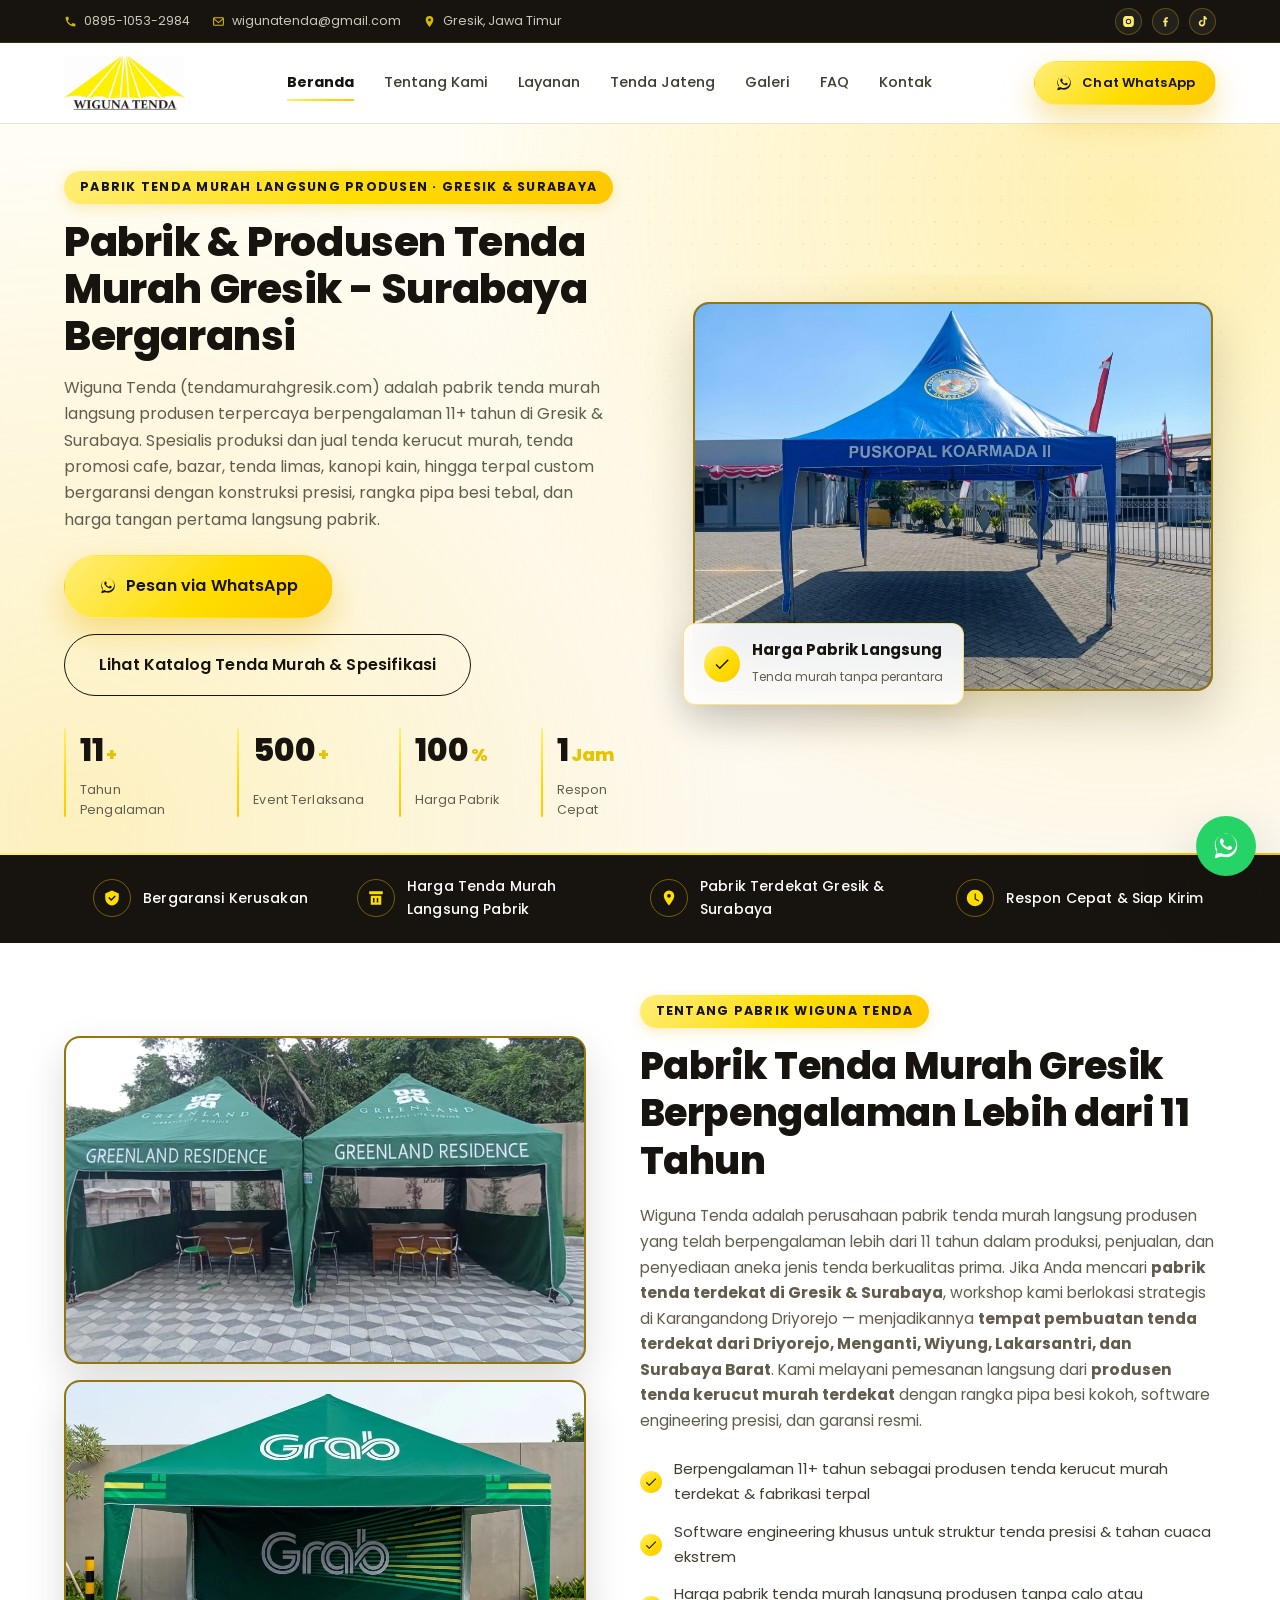
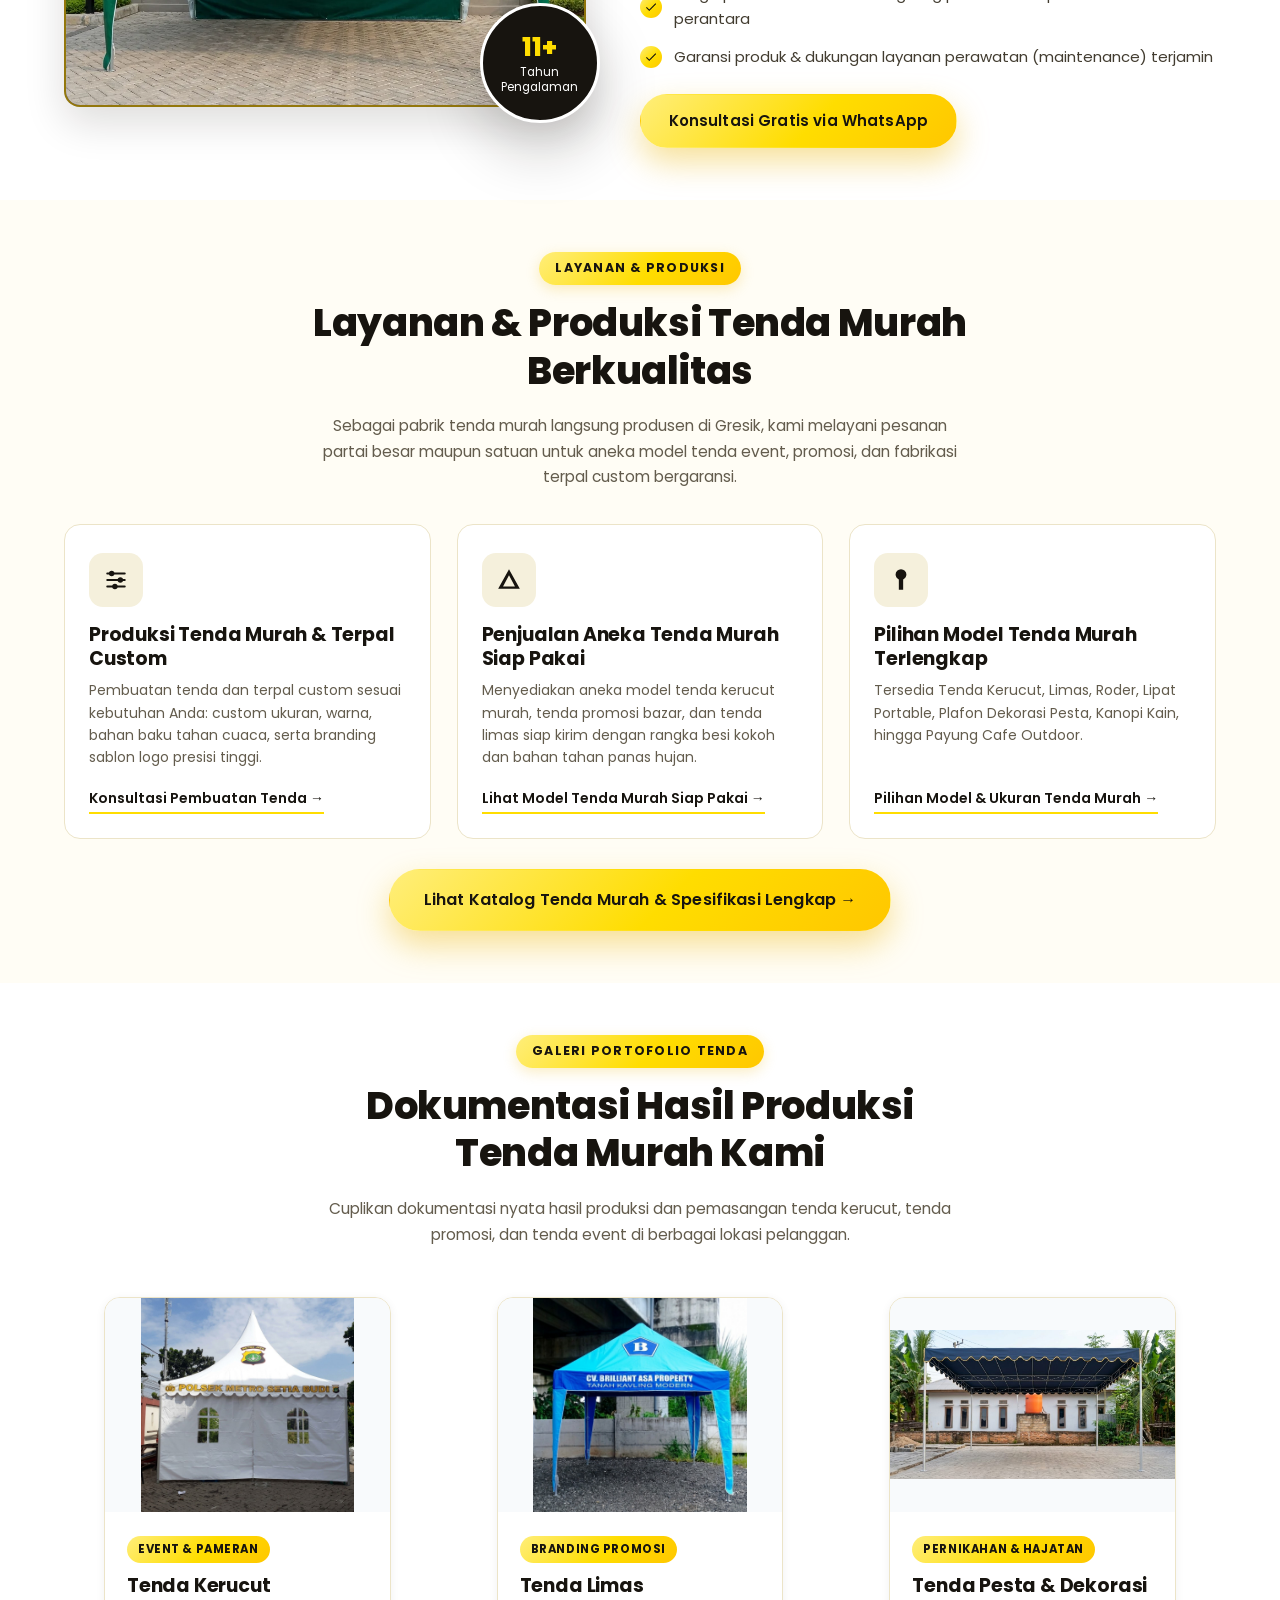
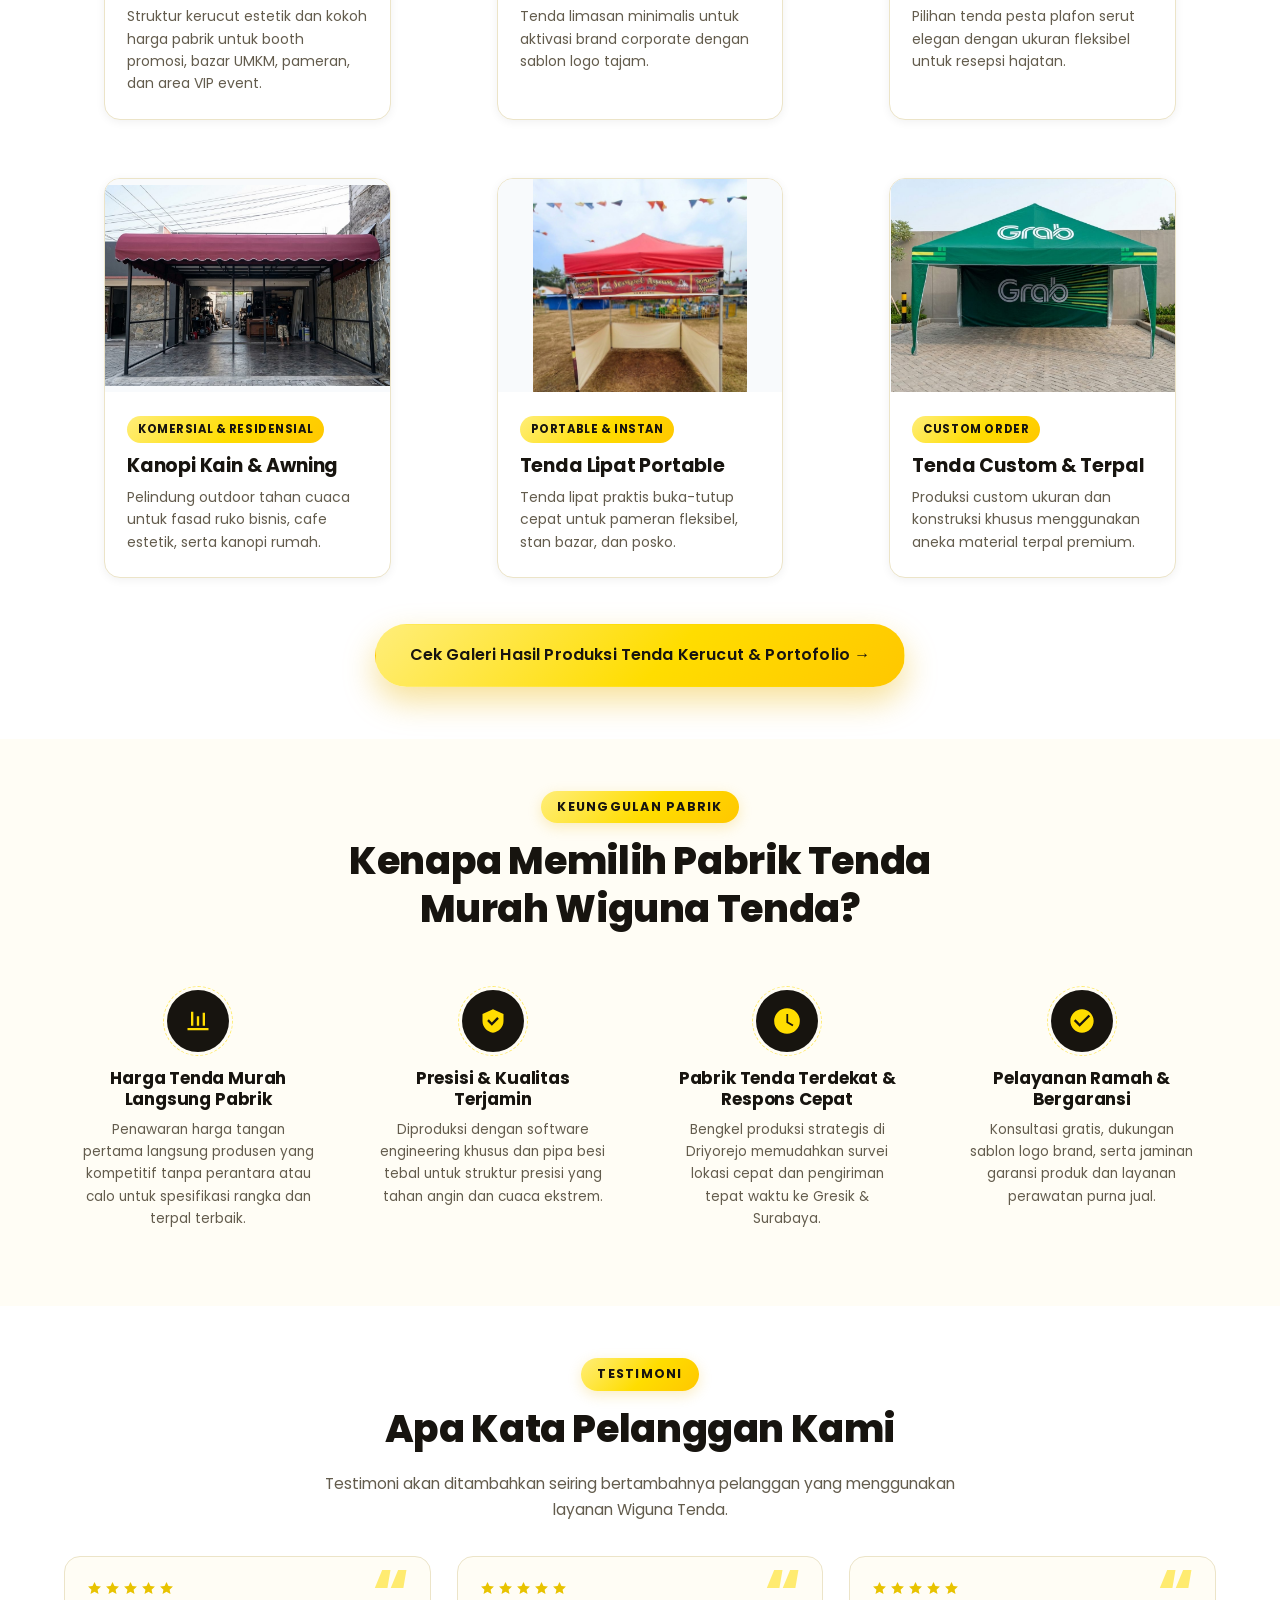
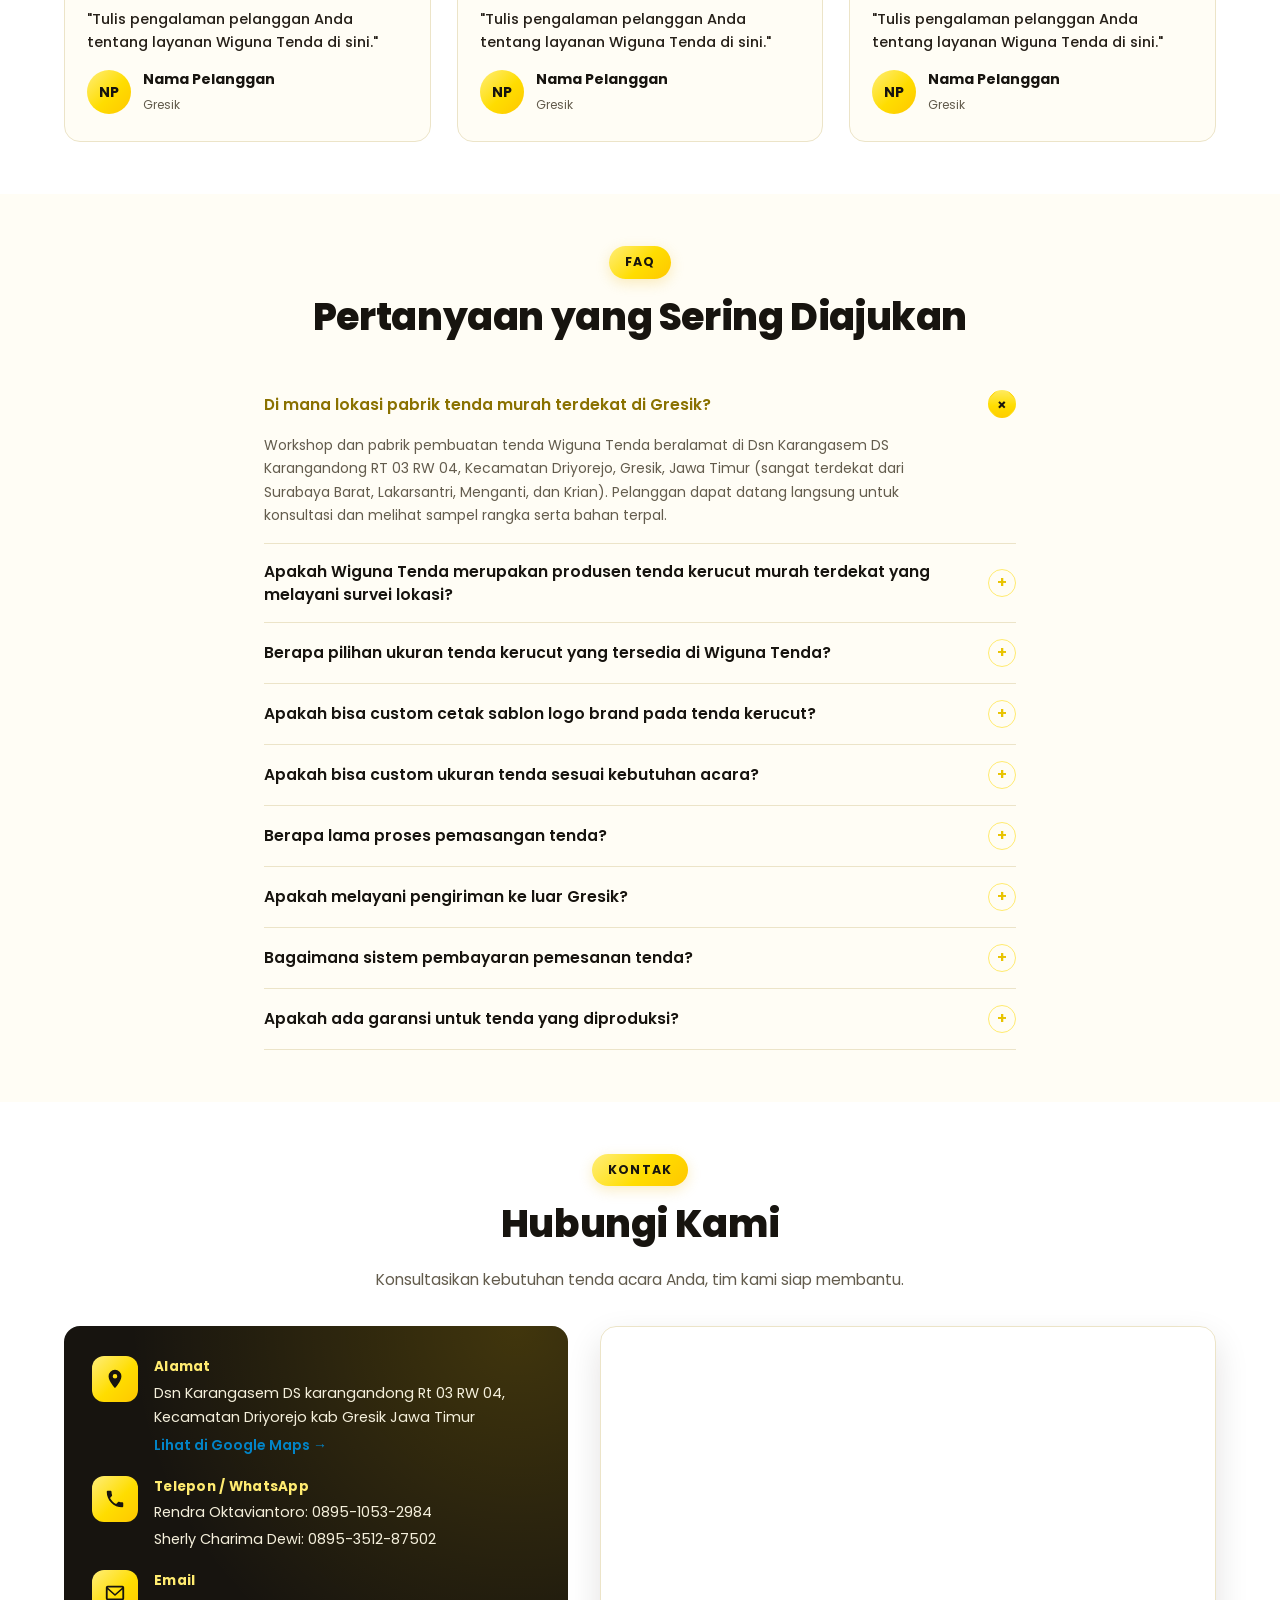
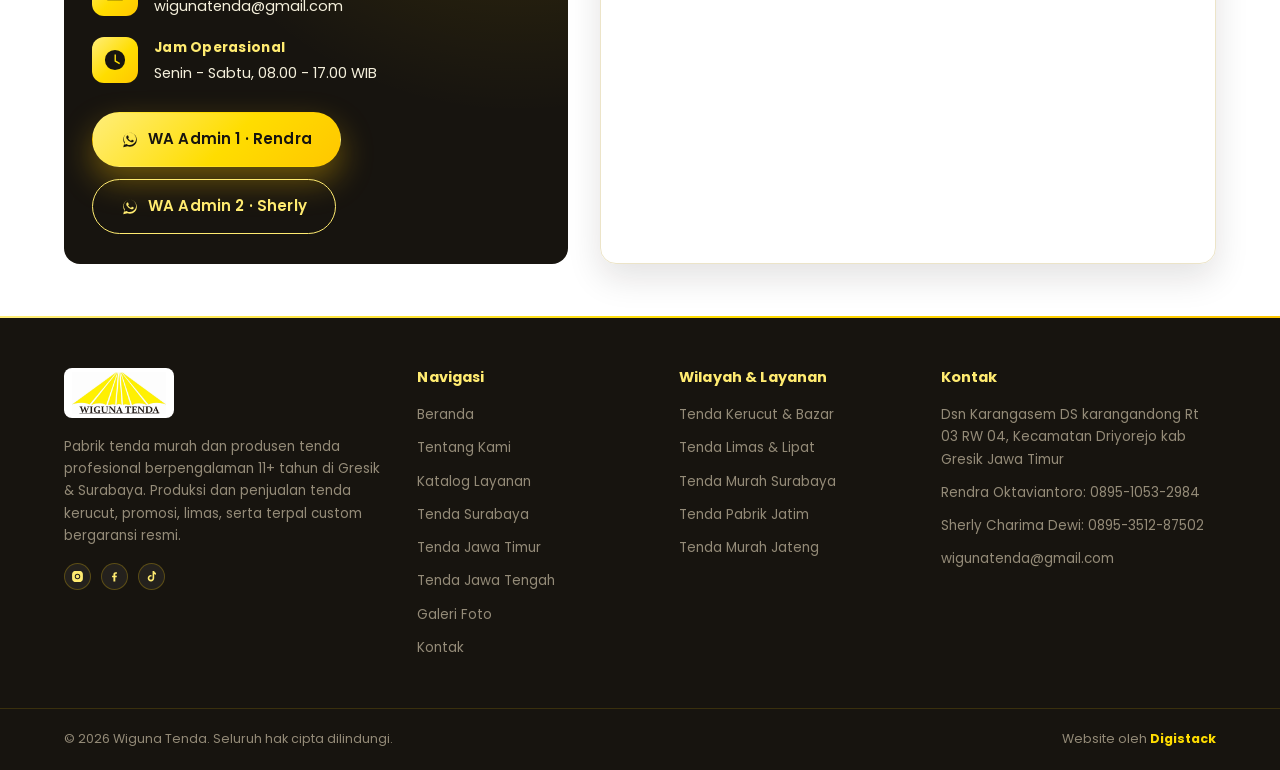
==== commit af33ace4: "feat: add Tenda Jateng nav link and highlight cheap cargo shipping to Central Java" ====
--- a/index.html
+++ b/index.html
@@ -47,7 +47,7 @@
       "@id": "https://tendamurahgresik.com/#localbusiness",
       "name": "Wiguna Tenda",
       "alternateName": ["Tenda Murah Gresik", "Wiguna Tenda", "Pabrik Tenda Kerucut Terdekat Gresik Surabaya", "Produsen Tenda Murah Jawa Timur"],
-      "description": "Perusahaan pabrik dan produsen tenda murah profesional di Gresik & Surabaya. Melayani produksi dan penjualan tenda kerucut murah, tenda promosi cafe, bazar, limas, dan terpal custom langsung produsen.",
+      "description": "Wiguna Tenda adalah pabrik dan produsen tenda murah langsung produsen berpengalaman lebih dari 11 tahun di Gresik & Surabaya. Melayani pembuatan dan penjualan tenda kerucut, tenda promosi bazar UMKM, tenda limas piramida, tenda lipat portable, serta fabrikasi terpal custom bergaransi resmi.",
       "image": "https://tendamurahgresik.com/assets/img/logo.jpeg",
       "url": "https://tendamurahgresik.com/",
       "telephone": "+6289510532984",
@@ -174,6 +174,15 @@
   Lihat README.md untuk daftar lengkap.
   ======================================================================
 -->
+<!-- Google tag (gtag.js) -->
+<script async src="https://www.googletagmanager.com/gtag/js?id=AW-18467361986"></script>
+<script>
+  window.dataLayer = window.dataLayer || [];
+  function gtag(){dataLayer.push(arguments);}
+  gtag('js', new Date());
+
+  gtag('config', 'AW-18467361986');
+</script>
 </head>
 <body>
 
@@ -213,6 +222,7 @@
       <a href="index.html" class="nav-link is-active">Beranda</a>
       <a href="index.html#tentang" class="nav-link">Tentang Kami</a>
       <a href="layanan.html" class="nav-link">Layanan</a>
+      <a href="tenda-jateng.html" class="nav-link">Tenda Jateng</a>
       <a href="galeri.html" class="nav-link">Galeri</a>
       <a href="index.html#faq" class="nav-link">FAQ</a>
       <a href="index.html#kontak" class="nav-link">Kontak</a>
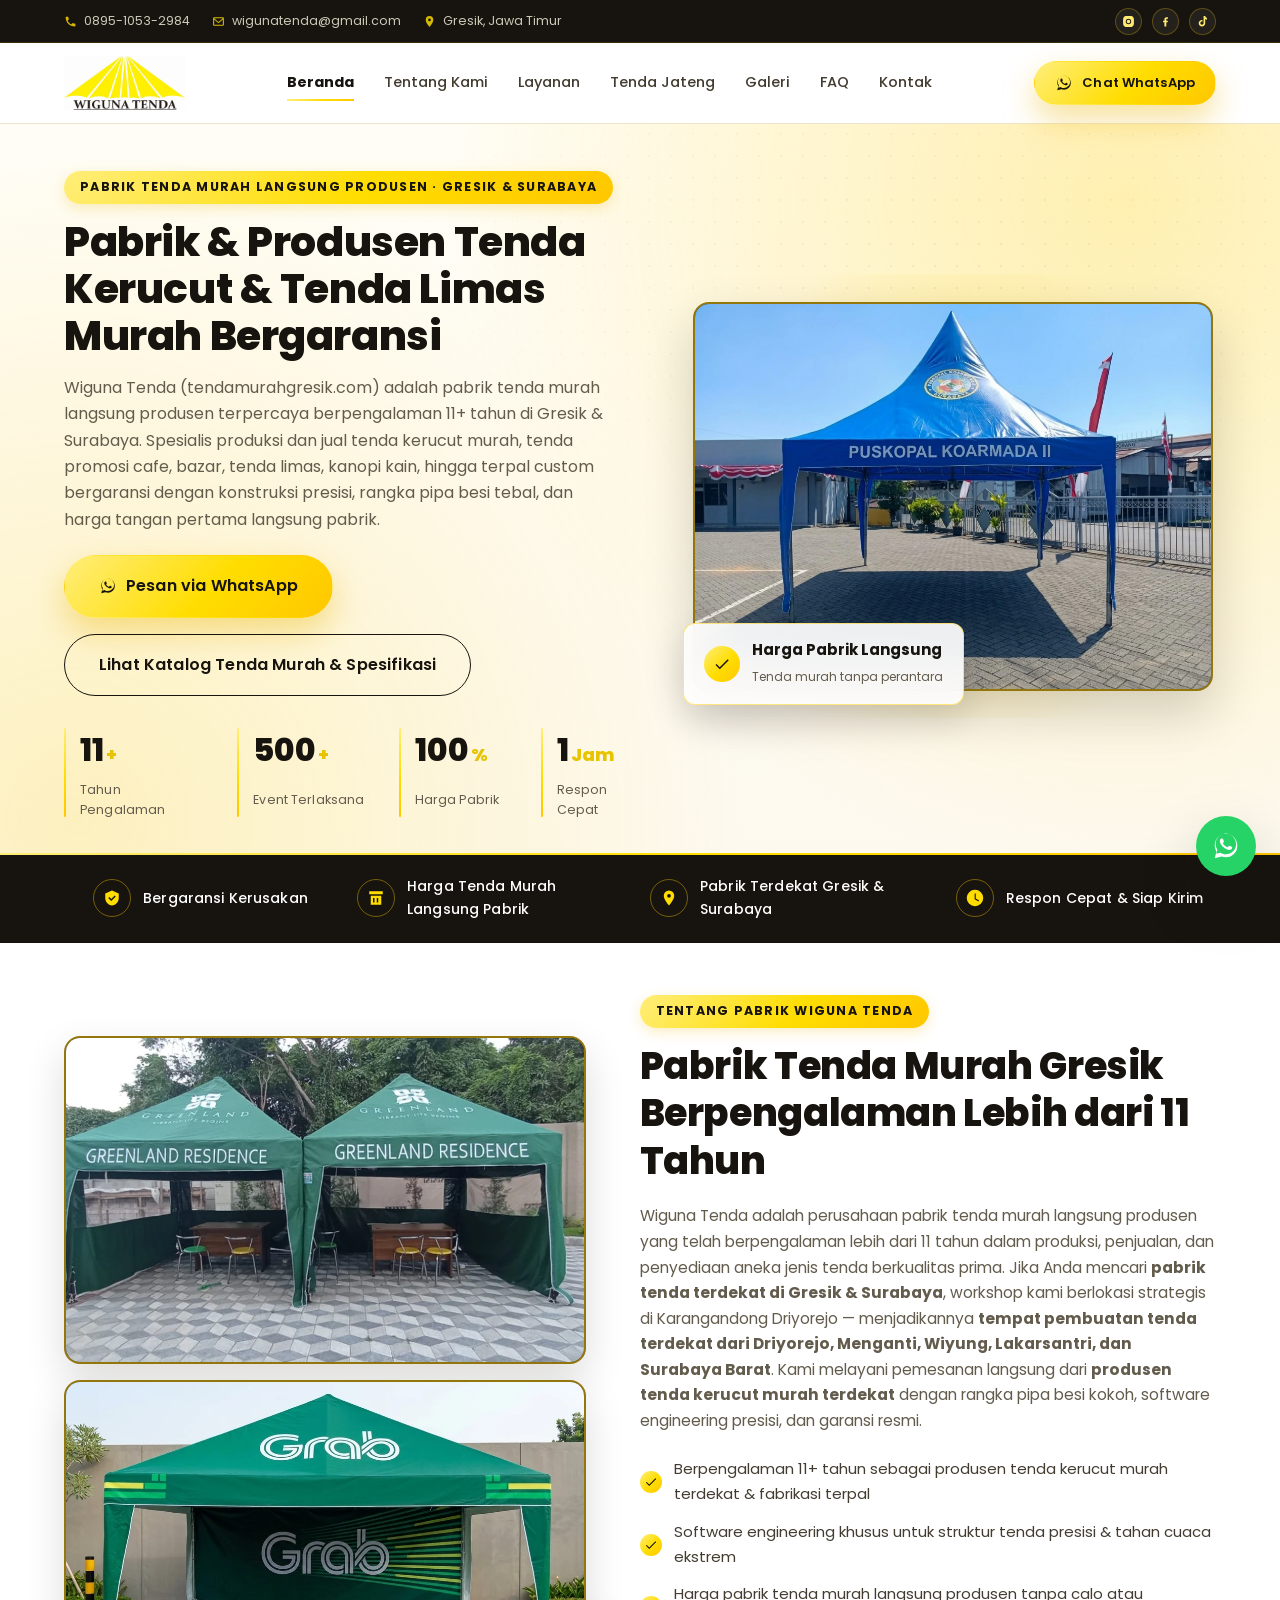
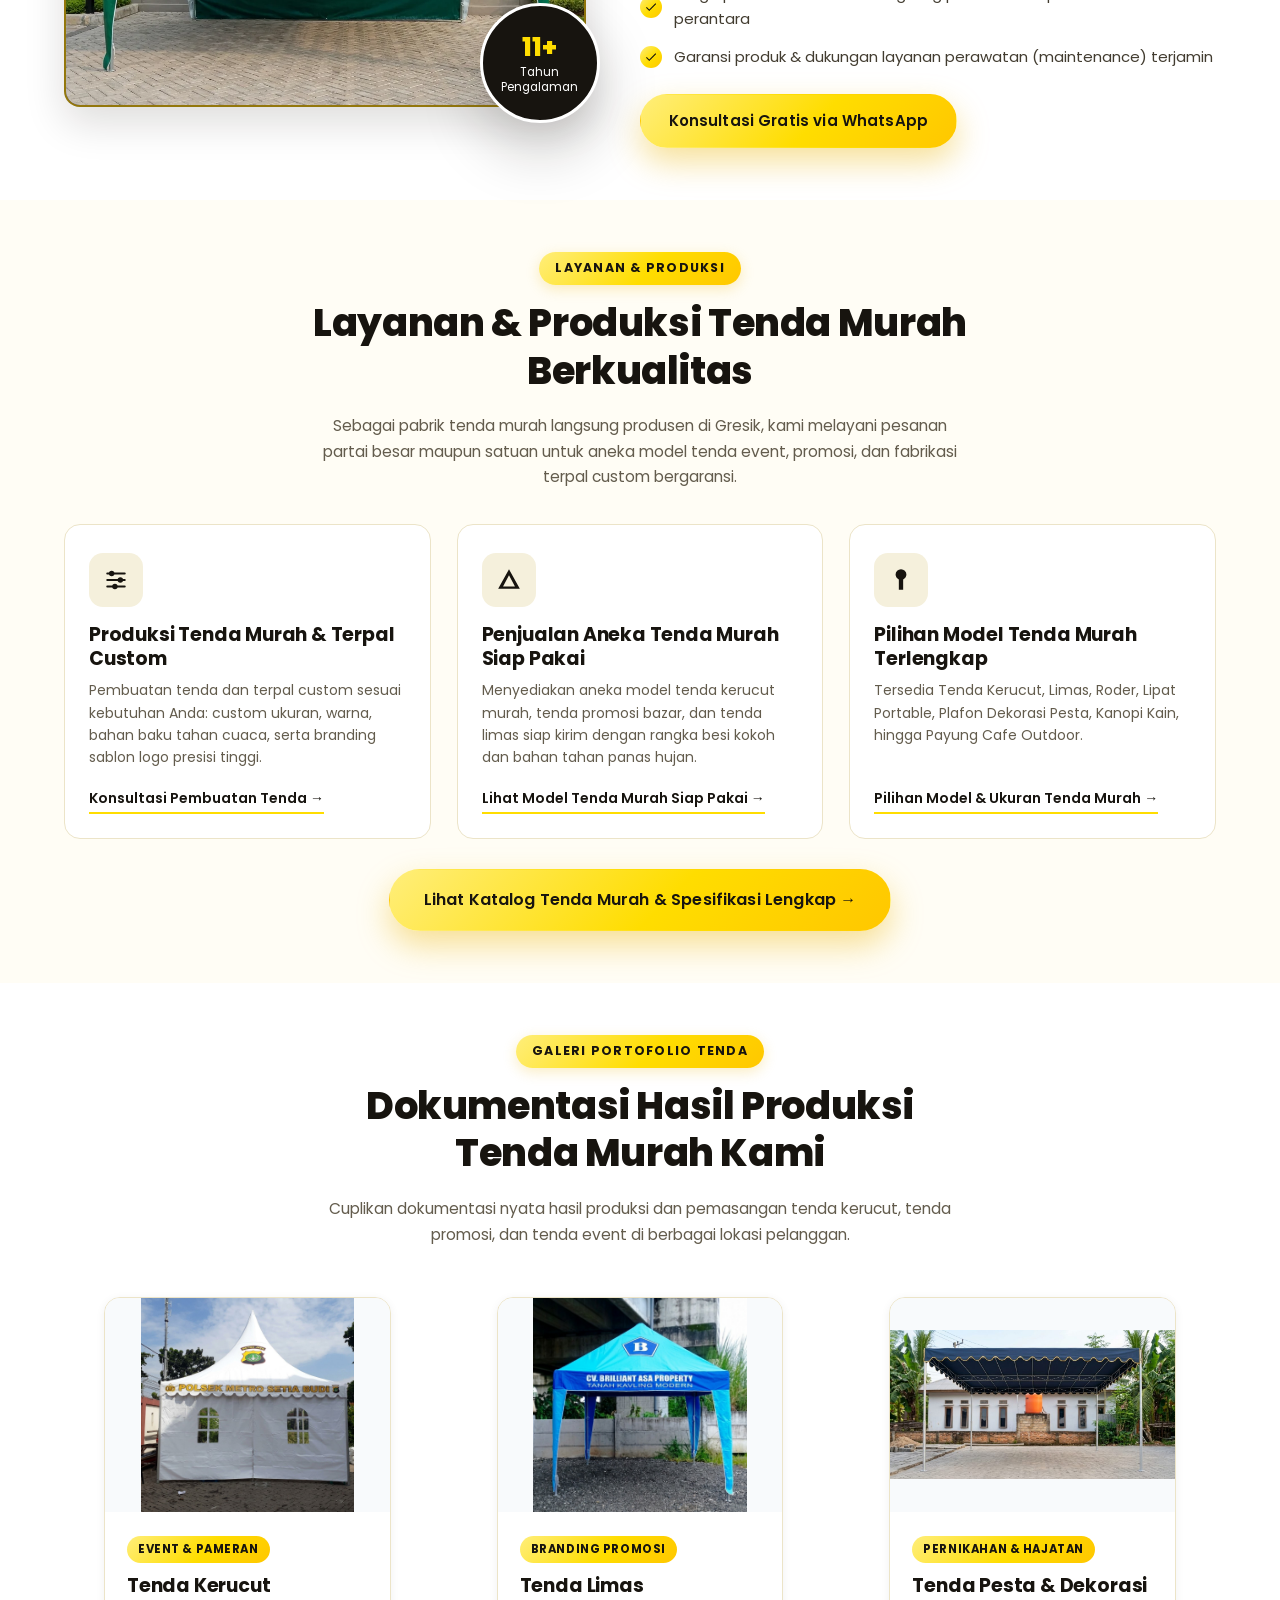
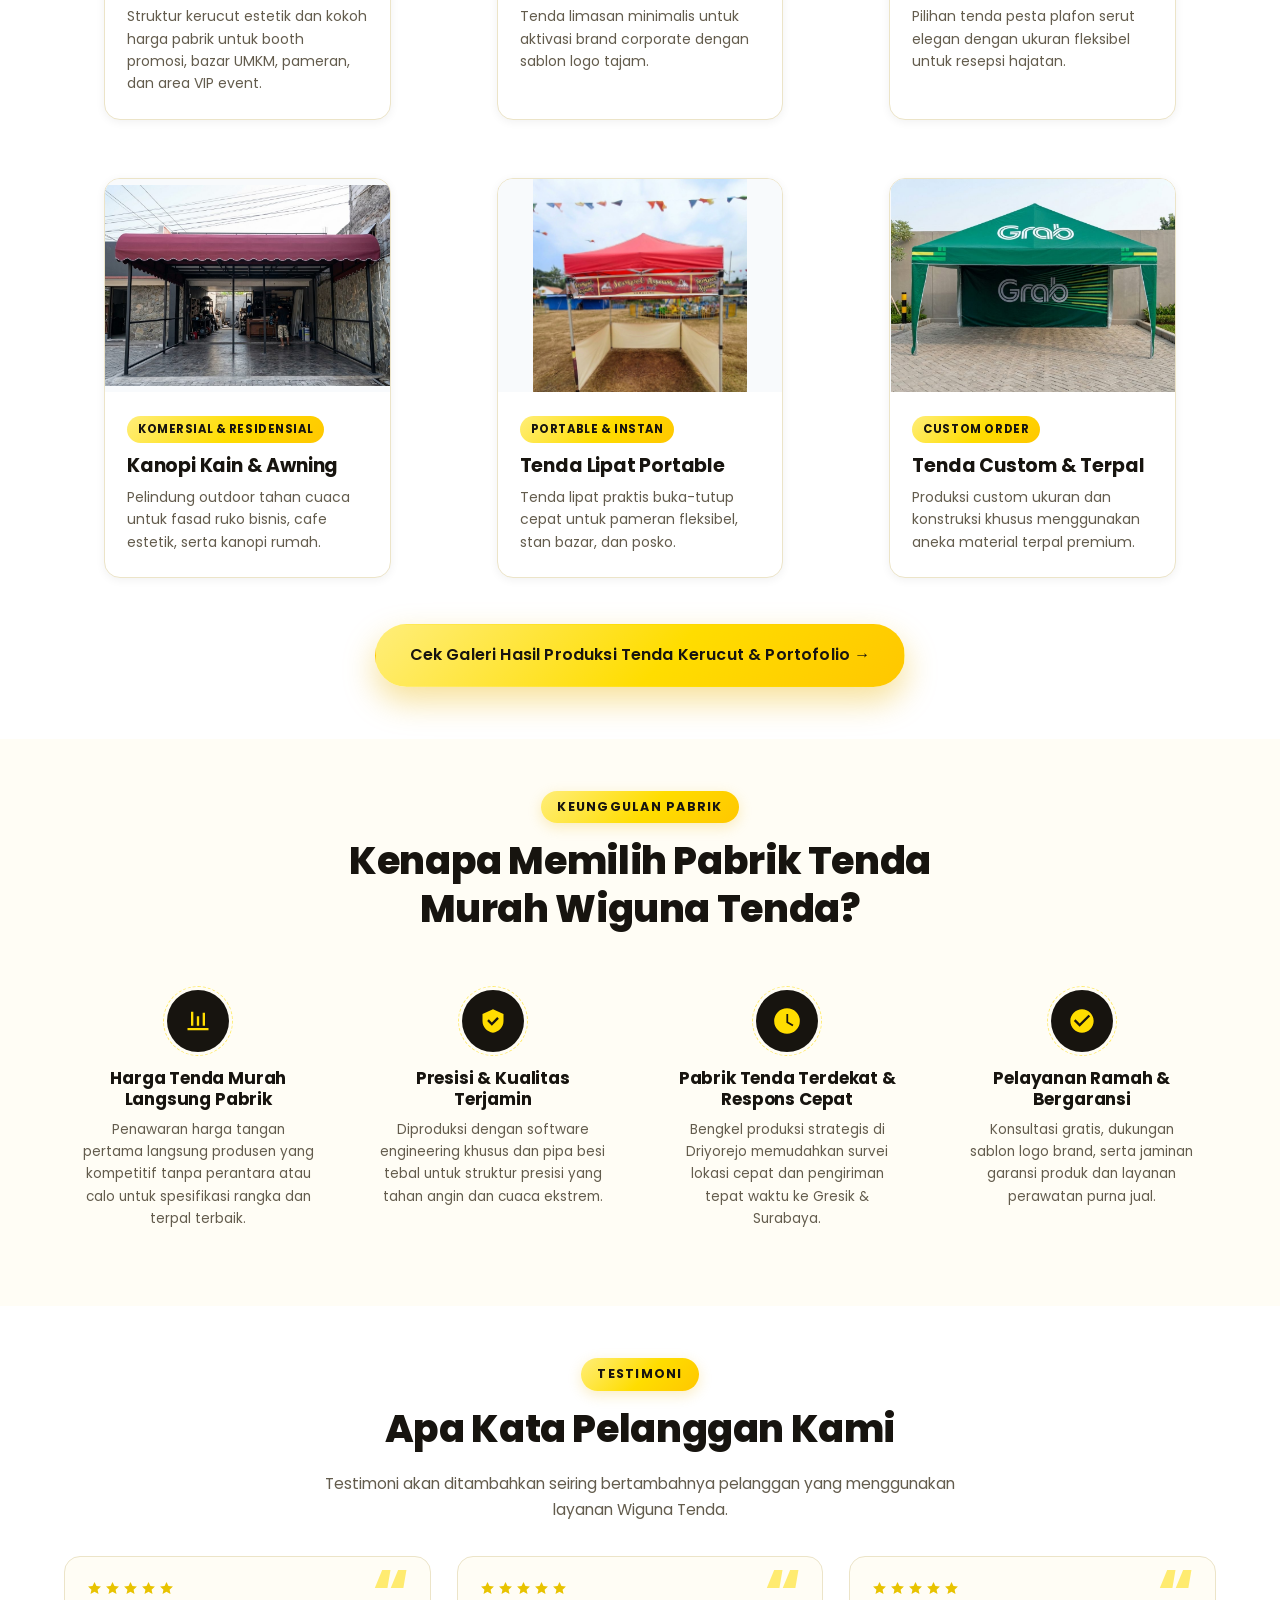
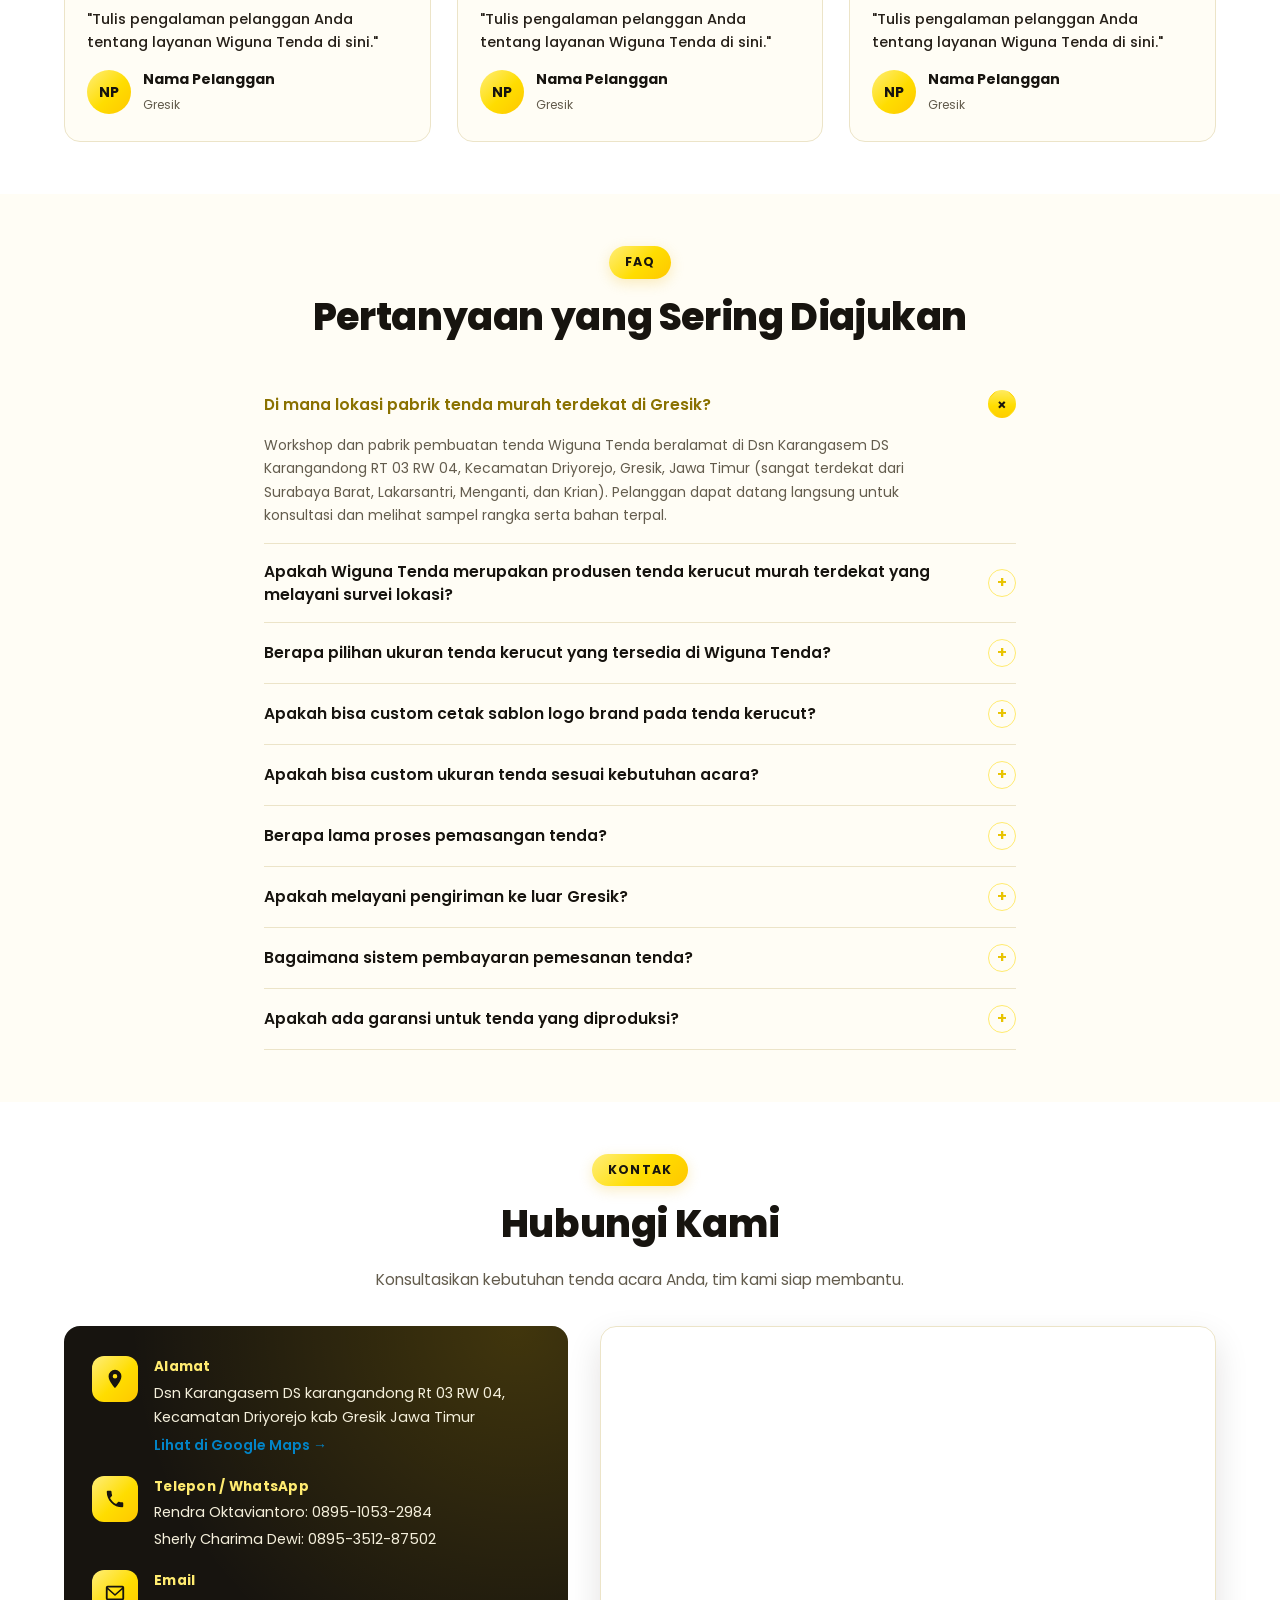
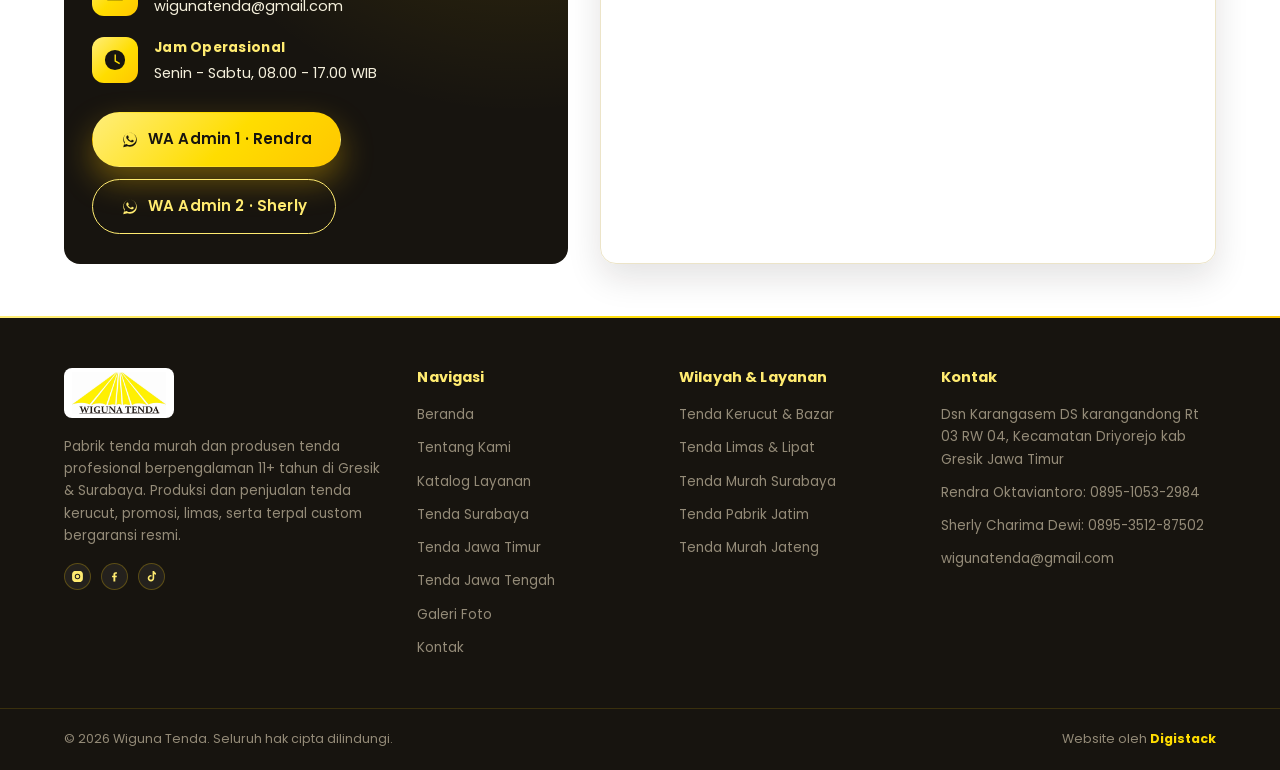
==== commit 44f711d6: "feat: prioritize Tenda Kerucut and Tenda Limas as primary flagship products" ====
--- a/index.html
+++ b/index.html
@@ -3,7 +3,7 @@
 <head>
 <meta charset="UTF-8">
 <meta name="viewport" content="width=device-width, initial-scale=1.0">
-<title>Pabrik &amp; Jual Tenda Murah Gresik - Produsen Tenda Kerucut Surabaya | Wiguna Tenda</title>
+<title>Pabrik Tenda Kerucut &amp; Tenda Limas Murah Gresik (Jatim &amp; Jateng) | Wiguna Tenda</title>
 <meta name="description" content="Pabrik &amp; produsen tenda murah Gresik - Surabaya. Melayani pembuatan tenda kerucut, tenda promosi cafe, bazar, limas &amp; terpal custom harga langsung produsen bergaransi.">
 <meta name="keywords" content="tenda murah, tenda murah gresik, jual tenda murah gresik, pabrik tenda murah gresik, pabrik tenda kerucut, produsen tenda murah surabaya, pabrik tenda terdekat di gresik, jual tenda kerucut terdekat, tenda promosi murah, tenda bazar gresik, wiguna tenda">
 <meta name="robots" content="index, follow">
@@ -247,7 +247,7 @@
   <div class="container hero__inner">
     <div class="hero__content reveal">
       <span class="eyebrow">Pabrik Tenda Murah Langsung Produsen · Gresik &amp; Surabaya</span>
-      <h1 class="hero__title">Pabrik &amp; Produsen Tenda Murah Gresik - Surabaya Bergaransi</h1>
+      <h1 class="hero__title">Pabrik &amp; Produsen Tenda Kerucut &amp; Tenda Limas Murah Bergaransi</h1>
       <p class="hero__desc">Wiguna Tenda (tendamurahgresik.com) adalah pabrik tenda murah langsung produsen terpercaya berpengalaman 11+ tahun di Gresik &amp; Surabaya. Spesialis produksi dan jual tenda kerucut murah, tenda promosi cafe, bazar, tenda limas, kanopi kain, hingga terpal custom bergaransi dengan konstruksi presisi, rangka pipa besi tebal, dan harga tangan pertama langsung pabrik.</p>
       <div class="hero__actions">
         <a href="#" class="btn btn--primary btn--lg js-wa-link" data-wa-message="Halo Wiguna Tenda,saya ingin bertanya terkait dengan  informasi Tenda:&#10;&#10;https://tendamurahgresik.com/">
